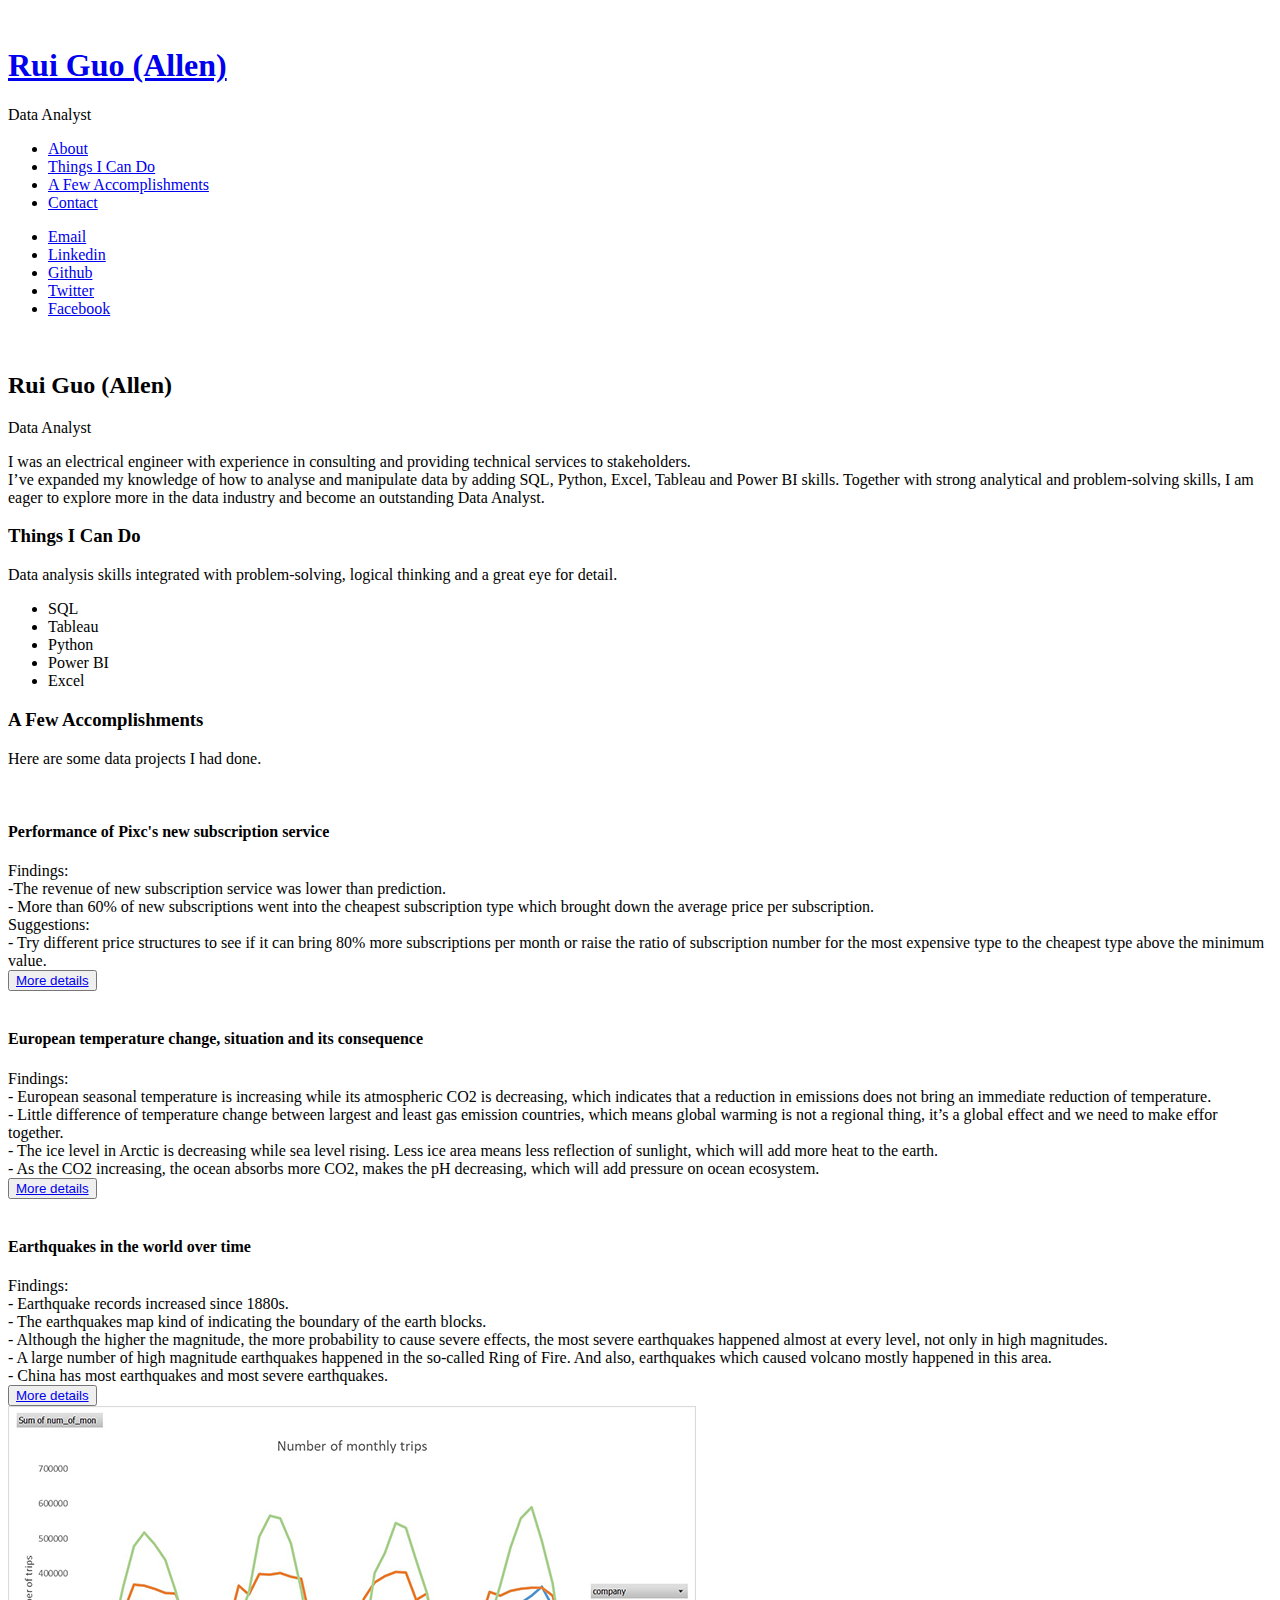
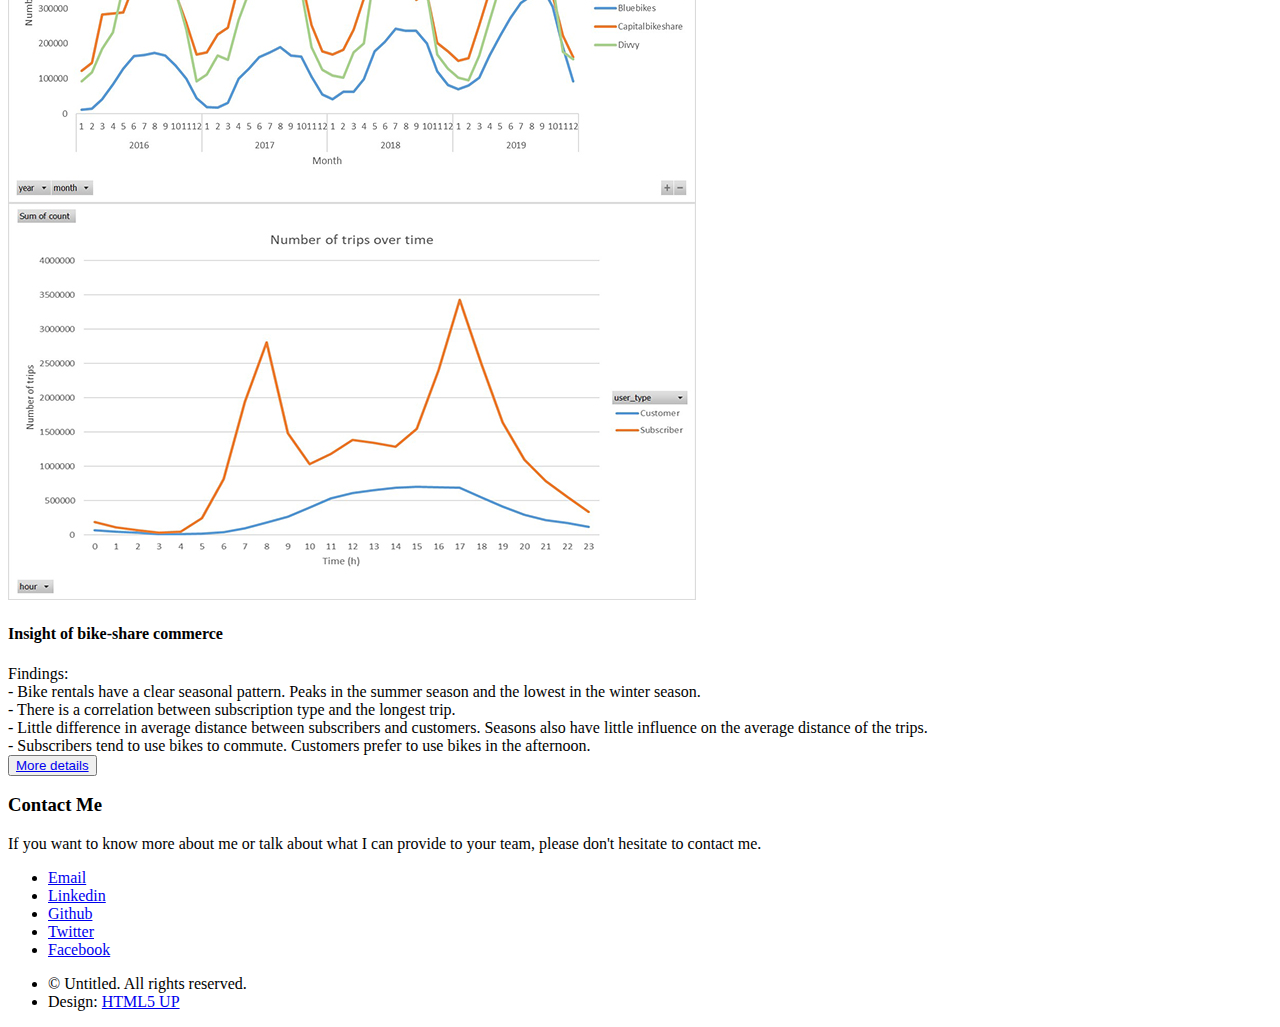
==== index.html @ b6c8cb7c "Add files via upload" ====
<!DOCTYPE HTML>
<!--
	Read Only by HTML5 UP
	html5up.net | @ajlkn
	Free for personal and commercial use under the CCA 3.0 license (html5up.net/license)
-->
<html>
	<head>
		<title>Rui Guo (Allen) - Data Analyst</title>
		<meta charset="utf-8" />
		<meta name="viewport" content="width=device-width, initial-scale=1, user-scalable=no" />
		<link rel="stylesheet" href="assets/css/main.css" />
	</head>
	<body class="is-preload">

		<!-- Header -->
			<section id="header">
				<header>
					<span class="image avatar"><img src="images/avatar.jpg" alt="" /></span>
					<h1 id="logo"><a href="#">Rui Guo (Allen)</a></h1>
					<p>Data Analyst</p>
				</header>
				<nav id="nav">
					<ul>
						<li><a href="#one" class="active">About</a></li>
						<li><a href="#two">Things I Can Do</a></li>
						<li><a href="#three">A Few Accomplishments</a></li>
						<li><a href="#four">Contact</a></li>
					</ul>
				</nav>
				<footer>
					<ul class="icons">
						<li><a href="mailto: rui.guo.au@gmail.com" target="_blank" class="icon solid fa-envelope"><span class="label">Email</span></a></li>
						<li><a href="https://www.linkedin.com/in/ruiguo2018" target="_blank" class="icon brands fa-linkedin"><span class="label">Linkedin</span></a></li>
						<li><a href="https://github.com/AllenRuiGuo" target="_blank" class="icon brands fa-github"><span class="label">Github</span></a></li>
						<li><a href="https://twitter.com/ruiguo2018" target="_blank" class="icon brands fa-twitter"><span class="label">Twitter</span></a></li>
						<li><a href="https://www.facebook.com/ruiguo2018/" target="_blank" class="icon brands fa-facebook-f"><span class="label">Facebook</span></a></li>					
					</ul>
				</footer>
			</section>

		<!-- Wrapper -->
			<div id="wrapper">

				<!-- Main -->
					<div id="main">

						<!-- One -->
							<section id="one">
								<div class="image main" data-position="center">
									<img src="images/banner.jpg" alt="" />
								</div>
								<div class="container">
									<header class="major">
										<h2>Rui Guo (Allen)</h2>
										<p>Data Analyst</p>
									</header>
									<p>I was an electrical engineer with experience in consulting and providing technical services to stakeholders. </br>
									   I’ve expanded my knowledge of how to analyse and manipulate data by adding SQL, Python, Excel, Tableau and Power BI skills. Together with strong analytical and problem-solving skills, I am eager to explore more in the data industry and become an outstanding Data Analyst.</p>
								</div>
							</section>

						<!-- Two -->
							<section id="two">
								<div class="container">
									<h3>Things I Can Do</h3>
									<p>Data analysis skills integrated with problem-solving, logical thinking and a great eye for detail.</p>
									<ul class="feature-icons">
										<li class="icon solid fa-database">SQL</li>
										<li class="icon solid fa-chart-line">Tableau</li>
										<li class="icon solid fa-code">Python</li>
										<li class="icon solid fa-chart-bar">Power BI</li>
										<li class="icon solid fa-table">Excel</li>
										<!-- <li class="icon solid fa-cloud">Azure</li> -->
									</ul>
								</div>
							</section>

						<!-- Three -->
							<section id="three">
								<div class="container">
									<h3>A Few Accomplishments</h3>
									<p>Here are some data projects I had done.</p>
									<div class="features">
										<article>
											<a href="https://public.tableau.com/profile/ruiguo#!/vizhome/Performanceofsubscriptionservices/Performanceofnewsubscriptionservice" target="_blank" class="image"><img src="images/pic01.jpg" alt="" /></a>
											<div class="inner">
												<h4>Performance of Pixc's new subscription service</h4>
													<li>Findings:</li>
													<p style="margin: 0;">-The revenue of new subscription service was lower than prediction. </br>
												   	   - More than 60% of new subscriptions went into the cheapest subscription type which brought down the average price per subscription.</p>
													<li>Suggestions:</li>
													<p style="margin: 0;">- Try different price structures to see if it can bring 80% more subscriptions per month or raise the ratio of subscription number for the most expensive type to the cheapest type above the minimum value.</br>
													    <!--<li><a href="https://public.tableau.com/profile/ruiguo#!/vizhome/Performanceofsubscriptionservices/Performanceofnewsubscriptionservice" target="_blank" class="inner">More details</a></li>-->
														<button><a href="https://public.tableau.com/profile/ruiguo#!/vizhome/Performanceofsubscriptionservices/Performanceofnewsubscriptionservice" target="_blank" class="more_details">More details</a></button>
													</p>
											</div>
										</article>
										<article>
											<a href="https://public.tableau.com/profile/ruiguo#!/vizhome/ClimateChange-correlationandconsequences/ClimateChange-correlationandconsequences" target="_blank" class="image"><img src="images/pic02.jpg" alt="" /></a>
											<div class="inner">
												<h4>European temperature change, situation and its consequence</h4>
												<li>Findings:</li>
												<p style="margin: 0;">- European seasonal temperature is increasing while its atmospheric CO2 is decreasing, which indicates that a reduction in emissions does not bring an immediate reduction of temperature. </br>
												   - Little difference of temperature change between largest and least gas emission countries, which means global warming is not a regional thing, it’s a global effect and we need to make effor together. </br>
												   - The ice level in Arctic is decreasing while sea level rising. Less ice area means less reflection of sunlight, which will add more heat to the earth.</br>
												   - As the CO2 increasing, the ocean absorbs more CO2, makes the pH decreasing, which will add pressure on ocean ecosystem.</br>
													 <!--<li><a href="https://public.tableau.com/profile/ruiguo#!/vizhome/ClimateChange-correlationandconsequences/ClimateChange-correlationandconsequences" target="_blank" class="inner">More details</a></li>-->
													 <button><a href="https://public.tableau.com/profile/ruiguo#!/vizhome/ClimateChange-correlationandconsequences/ClimateChange-correlationandconsequences" target="_blank" class="more_details">More details</a></button>
												</p>
											</div>
										</article>
										<article>
											<a href="https://public.tableau.com/profile/ruiguo#!/vizhome/Earthquakes_16170660486150/Earthquakes" target="_blank" class="image"><img src="images/pic03.jpg" alt="" /></a>
											<div class="inner">
												<h4>Earthquakes in the world over time</h4>
												<li>Findings:</li>
												<p style="margin: 0;"> - Earthquake records increased since 1880s.</br>
													- The earthquakes map kind of indicating the boundary of the earth blocks. </br>
													- Although the higher the magnitude, the more probability to cause severe effects, the most severe earthquakes happened almost at every level, not only in high magnitudes.</br>
													- A large number of high magnitude earthquakes happened in the so-called Ring of Fire. And also, earthquakes which caused volcano mostly happened in this area.</br>
													- China has most earthquakes and most severe earthquakes. </br>
													<!--<li><a href="https://public.tableau.com/profile/ruiguo#!/vizhome/Earthquakes_16170660486150/Earthquakes" target="_blank" class="inner">More details</a></li>-->
													<button><a href="https://public.tableau.com/profile/ruiguo#!/vizhome/Earthquakes_16170660486150/Earthquakes" target="_blank" class="more_details">More details</a></button>
												</p>
											</div>
										</article>
										<article>
											<a href="bikeshareproject.html" target="_blank" class="image"><img src="images/pic04.jpg" alt="" /></a>
											<div class="inner">
												<h4>Insight of bike-share commerce</h4>
												<li>Findings:</li>
												<p style="margin: 0;"> - Bike rentals have a clear seasonal pattern. Peaks in the summer season and the lowest in the winter season.</br>
													- There is a correlation between subscription type and the longest trip.</br>
													- Little difference in average distance between subscribers and customers. Seasons also have little influence on the average distance of the trips.</br>
													- Subscribers tend to use bikes to commute. Customers prefer to use bikes in the afternoon.</br>
													<!--<li><a href="bikeshareproject.html" target="_blank" class="inner">More details</a></li>>-->
													<button><a href="bikeshareproject.html" target="_blank" class="more_details">More details</a></button>
												</p>
											</div>
										</article>
									</div>
								</div>
							</section>

						<!-- Four -->
							<section id="four">
								<div class="container">
									<h3>Contact Me</h3>
									<p>If you want to know more about me or talk about what I can provide to your team, please don't hesitate to contact me.</p>
									<footer>
										<ul class="icons">
											<li><a href="mailto: rui.guo.au@gmail.com" target="_blank" class="icon solid fa-envelope"><span class="label">Email</span></a></li>
											<li><a href="https://www.linkedin.com/in/ruiguo2018" target="_blank" class="icon brands fa-linkedin"><span class="label">Linkedin</span></a></li>
											<li><a href="https://github.com/AllenRuiGuo" target="_blank" class="icon brands fa-github"><span class="label">Github</span></a></li>
											<li><a href="https://twitter.com/ruiguo2018" target="_blank" class="icon brands fa-twitter"><span class="label">Twitter</span></a></li>
											<li><a href="https://www.facebook.com/ruiguo2018/" target="_blank" class="icon brands fa-facebook-f"><span class="label">Facebook</span></a></li>					
										</ul>
									</footer>
									<!--
									<form method="post" action="#">
										<div class="row gtr-uniform">
											<div class="col-6 col-12-xsmall"><input type="text" name="name" id="name" placeholder="Name" /></div>
											<div class="col-6 col-12-xsmall"><input type="email" name="email" id="email" placeholder="Email" /></div>
											<div class="col-12"><input type="text" name="subject" id="subject" placeholder="Subject" /></div>
											<div class="col-12"><textarea name="message" id="message" placeholder="Message" rows="6"></textarea></div>
											<div class="col-12">
												<ul class="actions">
													<li><input type="submit" class="primary" value="Send Message" /></li>
													<li><input type="reset" value="Reset Form" /></li>
												</ul>
											</div>
										</div>
									</form>
									-->
								</div>
							</section>

						<!-- Five -->
						<!--
							<section id="five">
								<div class="container">
									<h3>Elements</h3>

									<section>
										<h4>Text</h4>
										<p>This is <b>bold</b> and this is <strong>strong</strong>. This is <i>italic</i> and this is <em>emphasized</em>.
										This is <sup>superscript</sup> text and this is <sub>subscript</sub> text.
										This is <u>underlined</u> and this is code: <code>for (;;) { ... }</code>. Finally, <a href="#">this is a link</a>.</p>
										<hr />
										<header>
											<h4>Heading with a Subtitle</h4>
											<p>Lorem ipsum dolor sit amet nullam id egestas urna aliquam</p>
										</header>
										<p>Nunc lacinia ante nunc ac lobortis. Interdum adipiscing gravida odio porttitor sem non mi integer non faucibus ornare mi ut ante amet placerat aliquet. Volutpat eu sed ante lacinia sapien lorem accumsan varius montes viverra nibh in adipiscing blandit tempus accumsan.</p>
										<header>
											<h5>Heading with a Subtitle</h5>
											<p>Lorem ipsum dolor sit amet nullam id egestas urna aliquam</p>
										</header>
										<p>Nunc lacinia ante nunc ac lobortis. Interdum adipiscing gravida odio porttitor sem non mi integer non faucibus ornare mi ut ante amet placerat aliquet. Volutpat eu sed ante lacinia sapien lorem accumsan varius montes viverra nibh in adipiscing blandit tempus accumsan.</p>
										<hr />
										<h2>Heading Level 2</h2>
										<h3>Heading Level 3</h3>
										<h4>Heading Level 4</h4>
										<h5>Heading Level 5</h5>
										<h6>Heading Level 6</h6>
										<hr />
										<h5>Blockquote</h5>
										<blockquote>Fringilla nisl. Donec accumsan interdum nisi, quis tincidunt felis sagittis eget tempus euismod. Vestibulum ante ipsum primis in faucibus vestibulum. Blandit adipiscing eu felis iaculis volutpat ac adipiscing accumsan faucibus. Vestibulum ante ipsum primis in faucibus lorem ipsum dolor sit amet nullam adipiscing eu felis.</blockquote>
										<h5>Preformatted</h5>
										<pre><code>i = 0;

while (!deck.isInOrder()) {
    print 'Iteration ' + i;
    deck.shuffle();
    i++;
}

print 'It took ' + i + ' iterations to sort the deck.';</code></pre>
									</section>

									<section>
										<h4>Lists</h4>
										<div class="row">
											<div class="col-6 col-12-xsmall">
												<h5>Unordered</h5>
												<ul>
													<li>Dolor pulvinar etiam magna etiam.</li>
													<li>Sagittis adipiscing lorem eleifend.</li>
													<li>Felis enim feugiat dolore viverra.</li>
												</ul>
												<h5>Alternate</h5>
												<ul class="alt">
													<li>Dolor pulvinar etiam magna etiam.</li>
													<li>Sagittis adipiscing lorem eleifend.</li>
													<li>Felis enim feugiat dolore viverra.</li>
												</ul>
											</div>
											<div class="col-6 col-12-xsmall">
												<h5>Ordered</h5>
												<ol>
													<li>Dolor pulvinar etiam magna etiam.</li>
													<li>Etiam vel felis at lorem sed viverra.</li>
													<li>Felis enim feugiat dolore viverra.</li>
													<li>Dolor pulvinar etiam magna etiam.</li>
													<li>Etiam vel felis at lorem sed viverra.</li>
													<li>Felis enim feugiat dolore viverra.</li>
												</ol>
												<h5>Icons</h5>
												<ul class="icons">
													<li><a href="#" class="icon brands fa-twitter"><span class="label">Twitter</span></a></li>
													<li><a href="#" class="icon brands fa-facebook-f"><span class="label">Facebook</span></a></li>
													<li><a href="#" class="icon brands fa-instagram"><span class="label">Instagram</span></a></li>
													<li><a href="#" class="icon brands fa-github"><span class="label">Github</span></a></li>
													<li><a href="#" class="icon brands fa-dribbble"><span class="label">Dribbble</span></a></li>
													<li><a href="#" class="icon brands fa-tumblr"><span class="label">Tumblr</span></a></li>
												</ul>
											</div>
										</div>
										<h5>Actions</h5>
										<ul class="actions">
											<li><a href="#" class="button primary">Default</a></li>
											<li><a href="#" class="button">Default</a></li>
											<li><a href="#" class="button alt">Default</a></li>
										</ul>
										<ul class="actions small">
											<li><a href="#" class="button primary small">Small</a></li>
											<li><a href="#" class="button small">Small</a></li>
											<li><a href="#" class="button alt small">Small</a></li>
										</ul>
										<div class="row">
											<div class="col-3 col-6-medium col-12-xsmall">
												<ul class="actions stacked">
													<li><a href="#" class="button primary">Default</a></li>
													<li><a href="#" class="button">Default</a></li>
													<li><a href="#" class="button alt">Default</a></li>
												</ul>
											</div>
											<div class="col-3 col-6 col-12-xsmall">
												<ul class="actions stacked">
													<li><a href="#" class="button primary small">Small</a></li>
													<li><a href="#" class="button small">Small</a></li>
													<li><a href="#" class="button alt small">Small</a></li>
												</ul>
											</div>
											<div class="col-3 col-6-medium col-12-xsmall">
												<ul class="actions stacked">
													<li><a href="#" class="button primary fit">Default</a></li>
													<li><a href="#" class="button fit">Default</a></li>
													<li><a href="#" class="button alt fit">Default</a></li>
												</ul>
											</div>
											<div class="col-3 col-6-medium col-12-xsmall">
												<ul class="actions stacked">
													<li><a href="#" class="button primary small fit">Small</a></li>
													<li><a href="#" class="button small fit">Small</a></li>
													<li><a href="#" class="button alt small fit">Small</a></li>
												</ul>
											</div>
										</div>
									</section>

									<section>
										<h4>Table</h4>
										<h5>Default</h5>
										<div class="table-wrapper">
											<table>
												<thead>
													<tr>
														<th>Name</th>
														<th>Description</th>
														<th>Price</th>
													</tr>
												</thead>
												<tbody>
													<tr>
														<td>Item One</td>
														<td>Ante turpis integer aliquet porttitor.</td>
														<td>29.99</td>
													</tr>
													<tr>
														<td>Item Two</td>
														<td>Vis ac commodo adipiscing arcu aliquet.</td>
														<td>19.99</td>
													</tr>
													<tr>
														<td>Item Three</td>
														<td> Morbi faucibus arcu accumsan lorem.</td>
														<td>29.99</td>
													</tr>
													<tr>
														<td>Item Four</td>
														<td>Vitae integer tempus condimentum.</td>
														<td>19.99</td>
													</tr>
													<tr>
														<td>Item Five</td>
														<td>Ante turpis integer aliquet porttitor.</td>
														<td>29.99</td>
													</tr>
												</tbody>
												<tfoot>
													<tr>
														<td colspan="2"></td>
														<td>100.00</td>
													</tr>
												</tfoot>
											</table>
										</div>

										<h5>Alternate</h5>
										<div class="table-wrapper">
											<table class="alt">
												<thead>
													<tr>
														<th>Name</th>
														<th>Description</th>
														<th>Price</th>
													</tr>
												</thead>
												<tbody>
													<tr>
														<td>Item One</td>
														<td>Ante turpis integer aliquet porttitor.</td>
														<td>29.99</td>
													</tr>
													<tr>
														<td>Item Two</td>
														<td>Vis ac commodo adipiscing arcu aliquet.</td>
														<td>19.99</td>
													</tr>
													<tr>
														<td>Item Three</td>
														<td> Morbi faucibus arcu accumsan lorem.</td>
														<td>29.99</td>
													</tr>
													<tr>
														<td>Item Four</td>
														<td>Vitae integer tempus condimentum.</td>
														<td>19.99</td>
													</tr>
													<tr>
														<td>Item Five</td>
														<td>Ante turpis integer aliquet porttitor.</td>
														<td>29.99</td>
													</tr>
												</tbody>
												<tfoot>
													<tr>
														<td colspan="2"></td>
														<td>100.00</td>
													</tr>
												</tfoot>
											</table>
										</div>
									</section>

									<section>
										<h4>Buttons</h4>
										<ul class="actions">
											<li><a href="#" class="button primary">Primary</a></li>
											<li><a href="#" class="button">Default</a></li>
											<li><a href="#" class="button alt">Alternate</a></li>
										</ul>
										<ul class="actions">
											<li><a href="#" class="button primary large">Large</a></li>
											<li><a href="#" class="button">Default</a></li>
											<li><a href="#" class="button alt small">Small</a></li>
										</ul>
										<ul class="actions fit">
											<li><a href="#" class="button primary fit">Fit</a></li>
											<li><a href="#" class="button fit">Fit</a></li>
											<li><a href="#" class="button alt fit">Fit</a></li>
										</ul>
										<ul class="actions fit small">
											<li><a href="#" class="button primary fit small">Fit + Small</a></li>
											<li><a href="#" class="button fit small">Fit + Small</a></li>
											<li><a href="#" class="button alt fit small">Fit + Small</a></li>
										</ul>
										<ul class="actions">
											<li><a href="#" class="button primary icon solid fa-download">Icon</a></li>
											<li><a href="#" class="button icon solid fa-download">Icon</a></li>
											<li><a href="#" class="button alt icon solid fa-check">Icon</a></li>
										</ul>
										<ul class="actions">
											<li><span class="button primary disabled">Primary</span></li>
											<li><span class="button disabled">Default</span></li>
											<li><span class="button alt disabled">Alternate</span></li>
										</ul>
									</section>

									<section>
										<h4>Form</h4>
										<form method="post" action="#">
											<div class="row gtr-uniform">
												<div class="col-6 col-12-xsmall">
													<input type="text" name="demo-name" id="demo-name" value="" placeholder="Name" />
												</div>
												<div class="col-6 col-12-xsmall">
													<input type="email" name="demo-email" id="demo-email" value="" placeholder="Email" />
												</div>
												<div class="col-12">
													<select name="demo-category" id="demo-category">
														<option value="">- Category -</option>
														<option value="1">Manufacturing</option>
														<option value="1">Shipping</option>
														<option value="1">Administration</option>
														<option value="1">Human Resources</option>
													</select>
												</div>
												<div class="col-4 col-12-medium">
													<input type="radio" id="demo-priority-low" name="demo-priority" checked>
													<label for="demo-priority-low">Low Priority</label>
												</div>
												<div class="col-4 col-12-medium">
													<input type="radio" id="demo-priority-normal" name="demo-priority">
													<label for="demo-priority-normal">Normal Priority</label>
												</div>
												<div class="col-4 col-12-medium">
													<input type="radio" id="demo-priority-high" name="demo-priority">
													<label for="demo-priority-high">High Priority</label>
												</div>
												<div class="col-6 col-12-medium">
													<input type="checkbox" id="demo-copy" name="demo-copy">
													<label for="demo-copy">Email me a copy of this message</label>
												</div>
												<div class="col-6 col-12-medium">
													<input type="checkbox" id="demo-human" name="demo-human" checked>
													<label for="demo-human">I am a human and not a robot</label>
												</div>
												<div class="col-12">
													<textarea name="demo-message" id="demo-message" placeholder="Enter your message" rows="6"></textarea>
												</div>
												<div class="col-12">
													<ul class="actions">
														<li><input type="submit" value="Send Message" /></li>
														<li><input type="reset" value="Reset" class="alt" /></li>
													</ul>
												</div>
											</div>
										</form>
									</section>

									<section>
										<h4>Image</h4>
										<h5>Fit</h5>
										<span class="image fit"><img src="images/banner.jpg" alt="" /></span>
										<div class="box alt">
											<div class="row gtr-50 gtr-uniform">
												<div class="col-4"><span class="image fit"><img src="images/pic01.jpg" alt="" /></span></div>
												<div class="col-4"><span class="image fit"><img src="images/pic02.jpg" alt="" /></span></div>
												<div class="col-4"><span class="image fit"><img src="images/pic03.jpg" alt="" /></span></div>
												<div class="col-4"><span class="image fit"><img src="images/pic02.jpg" alt="" /></span></div>
												<div class="col-4"><span class="image fit"><img src="images/pic03.jpg" alt="" /></span></div>
												<div class="col-4"><span class="image fit"><img src="images/pic01.jpg" alt="" /></span></div>
												<div class="col-4"><span class="image fit"><img src="images/pic03.jpg" alt="" /></span></div>
												<div class="col-4"><span class="image fit"><img src="images/pic01.jpg" alt="" /></span></div>
												<div class="col-4"><span class="image fit"><img src="images/pic02.jpg" alt="" /></span></div>
											</div>
										</div>
										<h5>Left &amp; Right</h5>
										<p><span class="image left"><img src="images/avatar.jpg" alt="" /></span>Fringilla nisl. Donec accumsan interdum nisi, quis tincidunt felis sagittis eget. tempus euismod. Vestibulum ante ipsum primis in faucibus vestibulum. Blandit adipiscing eu felis iaculis volutpat ac adipiscing accumsan eu faucibus. Integer ac pellentesque praesent tincidunt felis sagittis eget. tempus euismod. Vestibulum ante ipsum primis in faucibus vestibulum. Blandit adipiscing eu felis iaculis volutpat ac adipiscing accumsan eu faucibus. Integer ac pellentesque praesent. Donec accumsan interdum nisi, quis tincidunt felis sagittis eget. tempus euismod. Vestibulum ante ipsum primis in faucibus vestibulum. Blandit adipiscing eu felis iaculis volutpat ac adipiscing accumsan eu faucibus. Integer ac pellentesque praesent tincidunt felis sagittis eget. tempus euismod. Vestibulum ante ipsum primis in faucibus vestibulum. Blandit adipiscing eu felis iaculis volutpat ac adipiscing accumsan eu faucibus. Integer ac pellentesque praesent.</p>
										<p><span class="image right"><img src="images/avatar.jpg" alt="" /></span>Fringilla nisl. Donec accumsan interdum nisi, quis tincidunt felis sagittis eget. tempus euismod. Vestibulum ante ipsum primis in faucibus vestibulum. Blandit adipiscing eu felis iaculis volutpat ac adipiscing accumsan eu faucibus. Integer ac pellentesque praesent tincidunt felis sagittis eget. tempus euismod. Vestibulum ante ipsum primis in faucibus vestibulum. Blandit adipiscing eu felis iaculis volutpat ac adipiscing accumsan eu faucibus. Integer ac pellentesque praesent. Donec accumsan interdum nisi, quis tincidunt felis sagittis eget. tempus euismod. Vestibulum ante ipsum primis in faucibus vestibulum. Blandit adipiscing eu felis iaculis volutpat ac adipiscing accumsan eu faucibus. Integer ac pellentesque praesent tincidunt felis sagittis eget. tempus euismod. Vestibulum ante ipsum primis in faucibus vestibulum. Blandit adipiscing eu felis iaculis volutpat ac adipiscing accumsan eu faucibus. Integer ac pellentesque praesent.</p>
									</section>

								</div>
							</section>
						-->

					</div>

				<!-- Footer -->
					<section id="footer">
						<div class="container">
							<ul class="copyright">
								<li>&copy; Untitled. All rights reserved.</li><li>Design: <a href="http://html5up.net">HTML5 UP</a></li>
							</ul>
						</div>
					</section>

			</div>

		<!-- Scripts -->
			<script src="assets/js/jquery.min.js"></script>
			<script src="assets/js/jquery.scrollex.min.js"></script>
			<script src="assets/js/jquery.scrolly.min.js"></script>
			<script src="assets/js/browser.min.js"></script>
			<script src="assets/js/breakpoints.min.js"></script>
			<script src="assets/js/util.js"></script>
			<script src="assets/js/main.js"></script>

	</body>
</html>
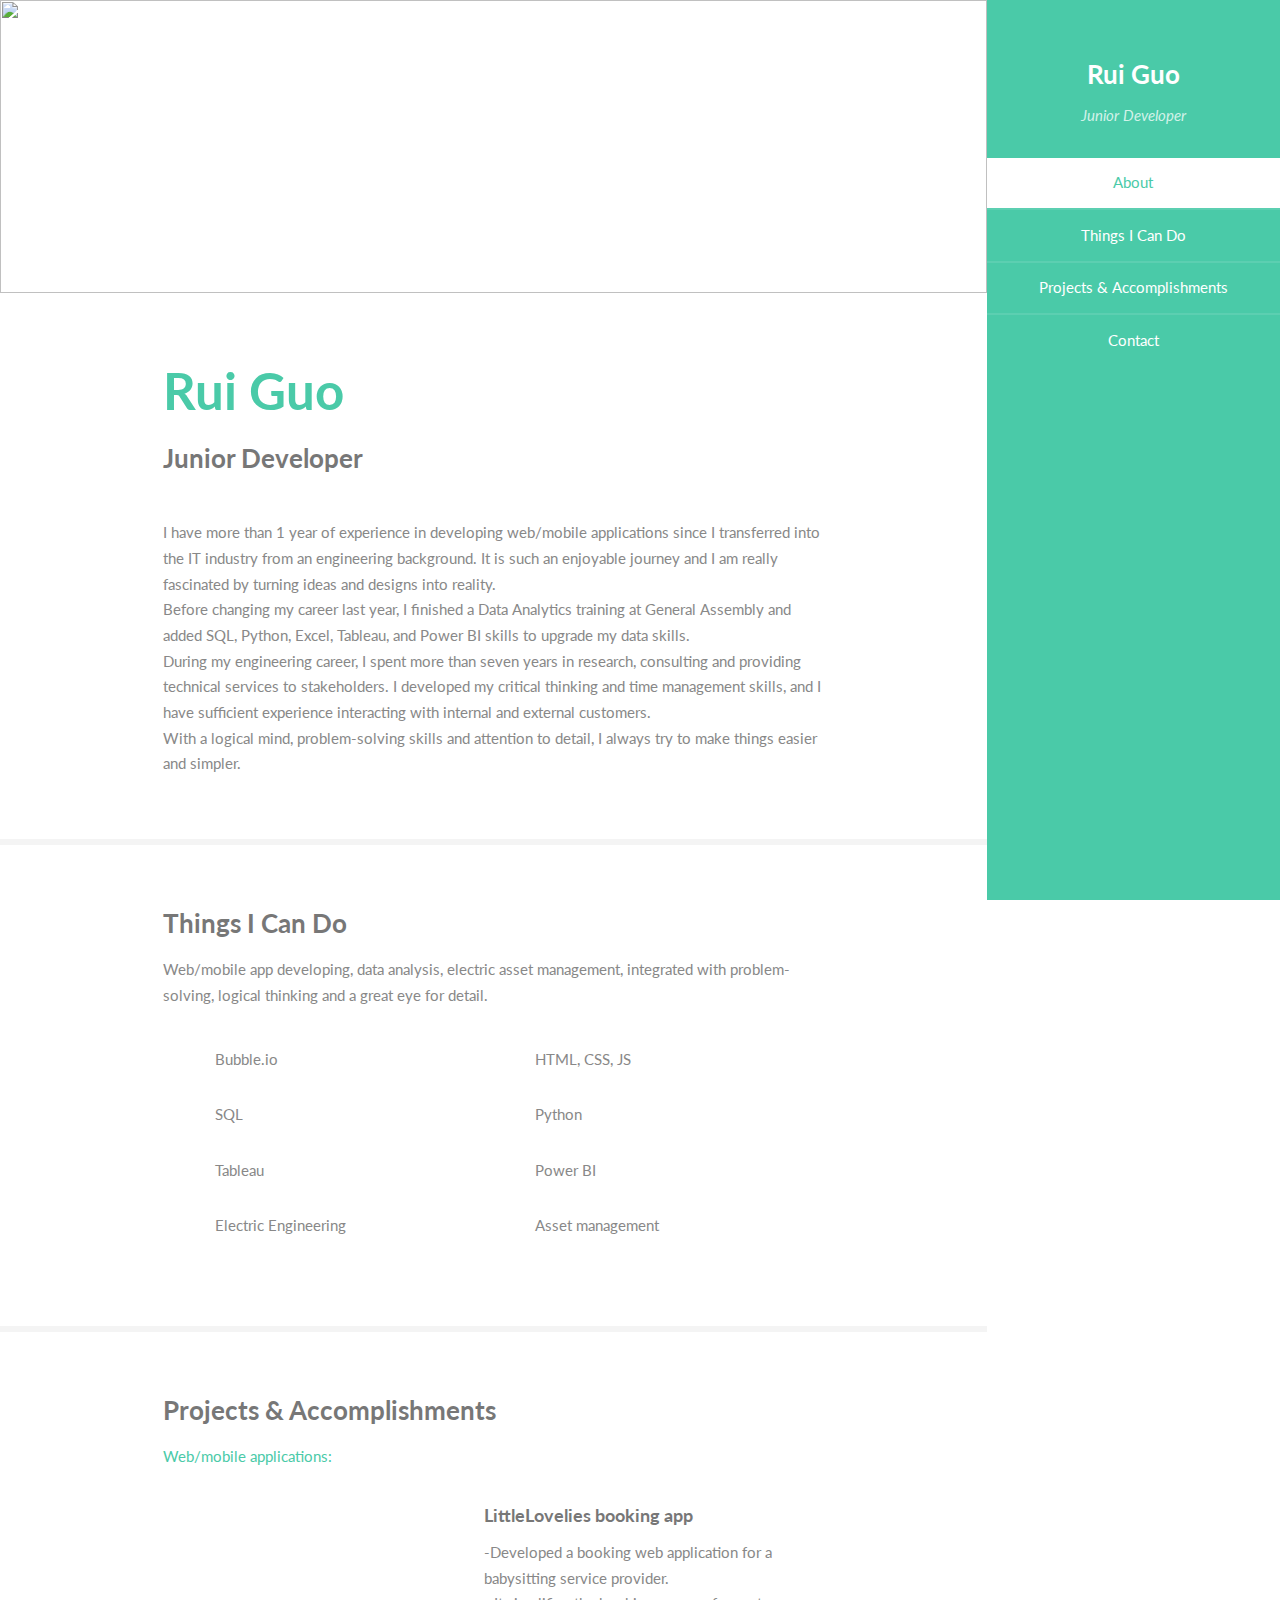
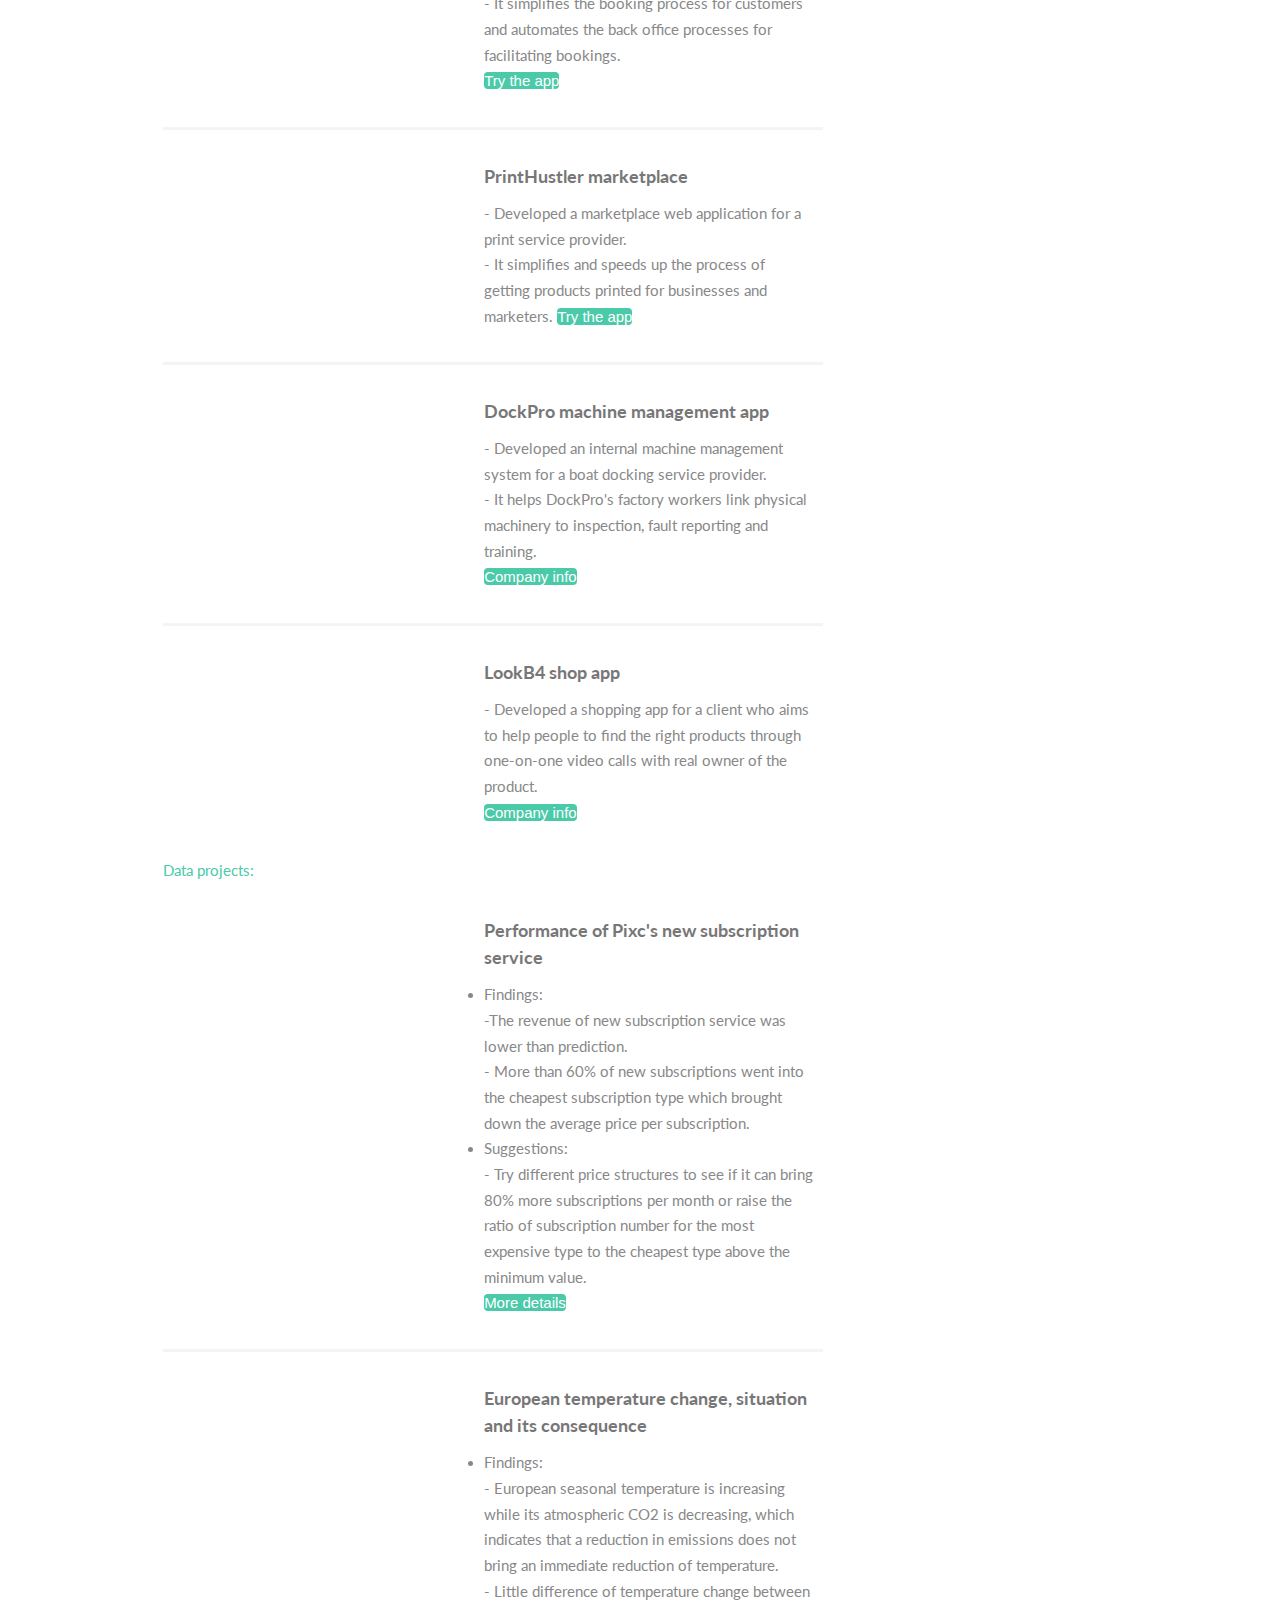
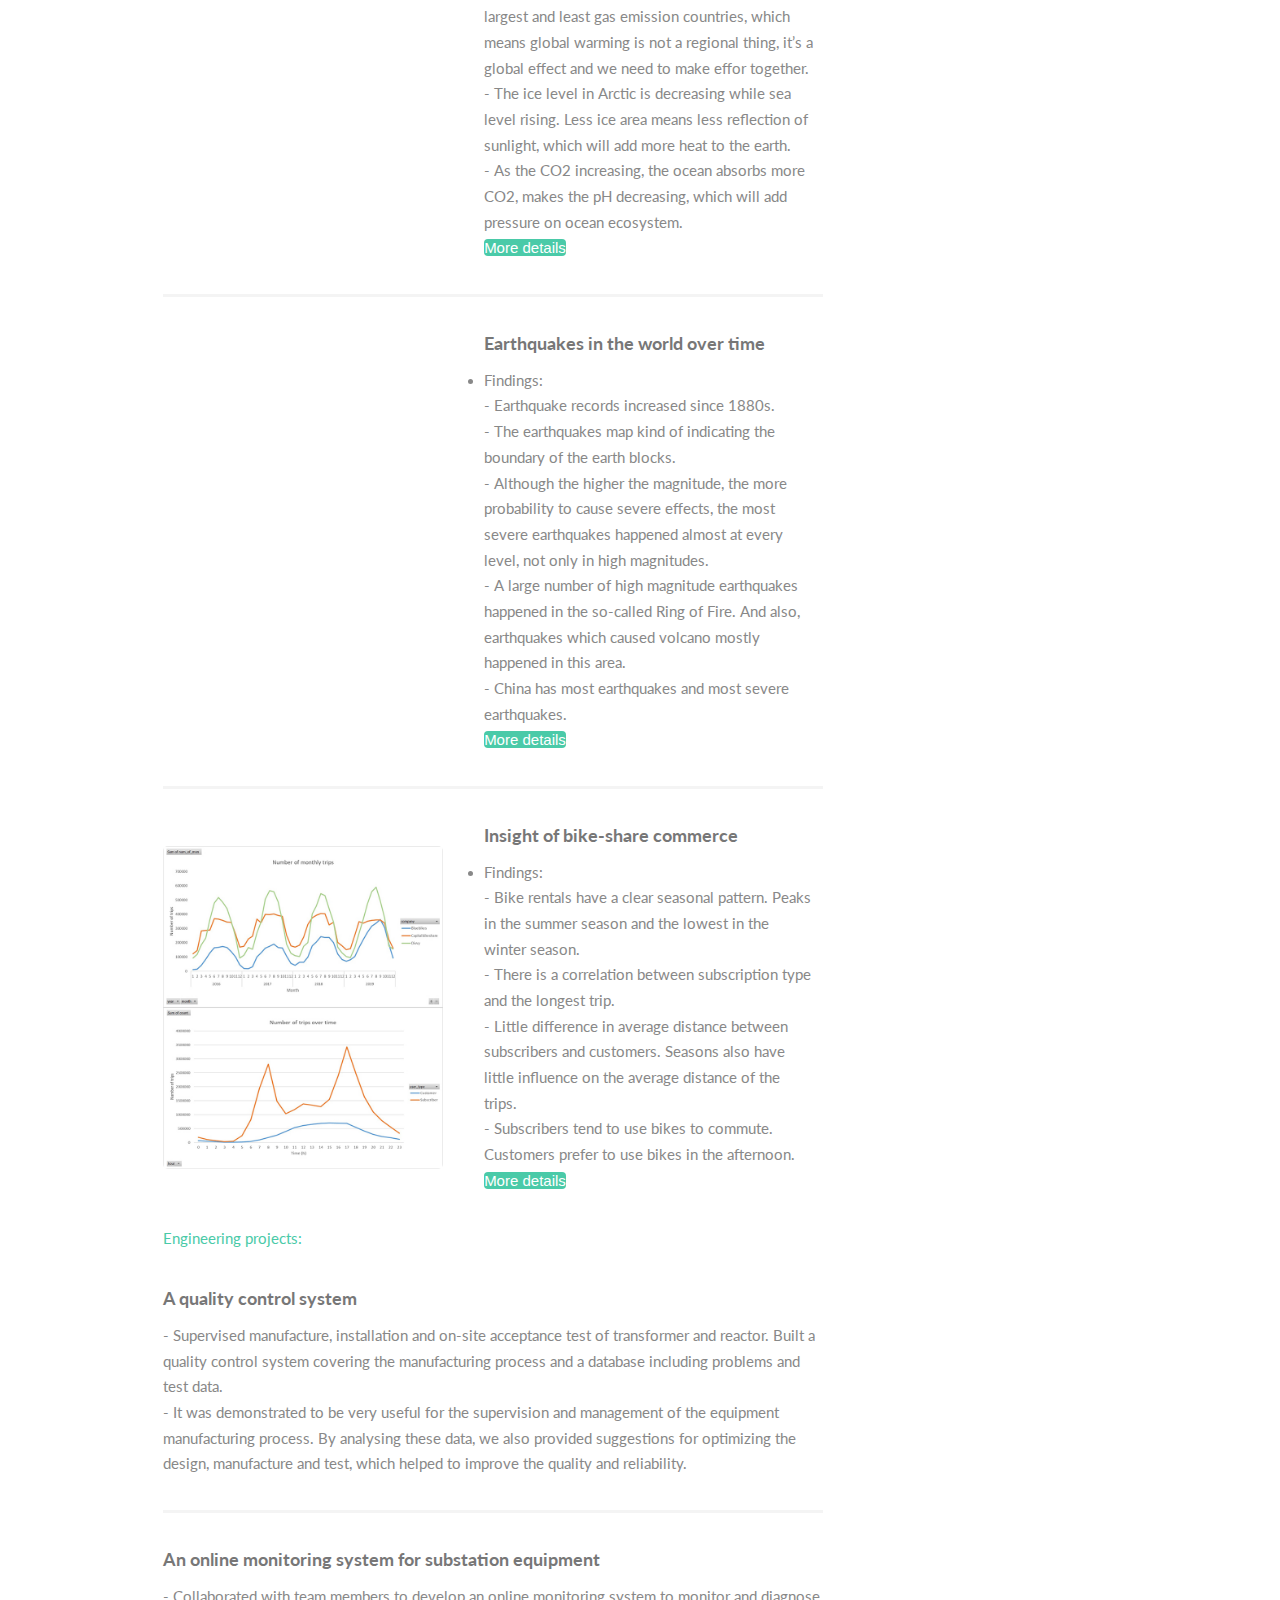
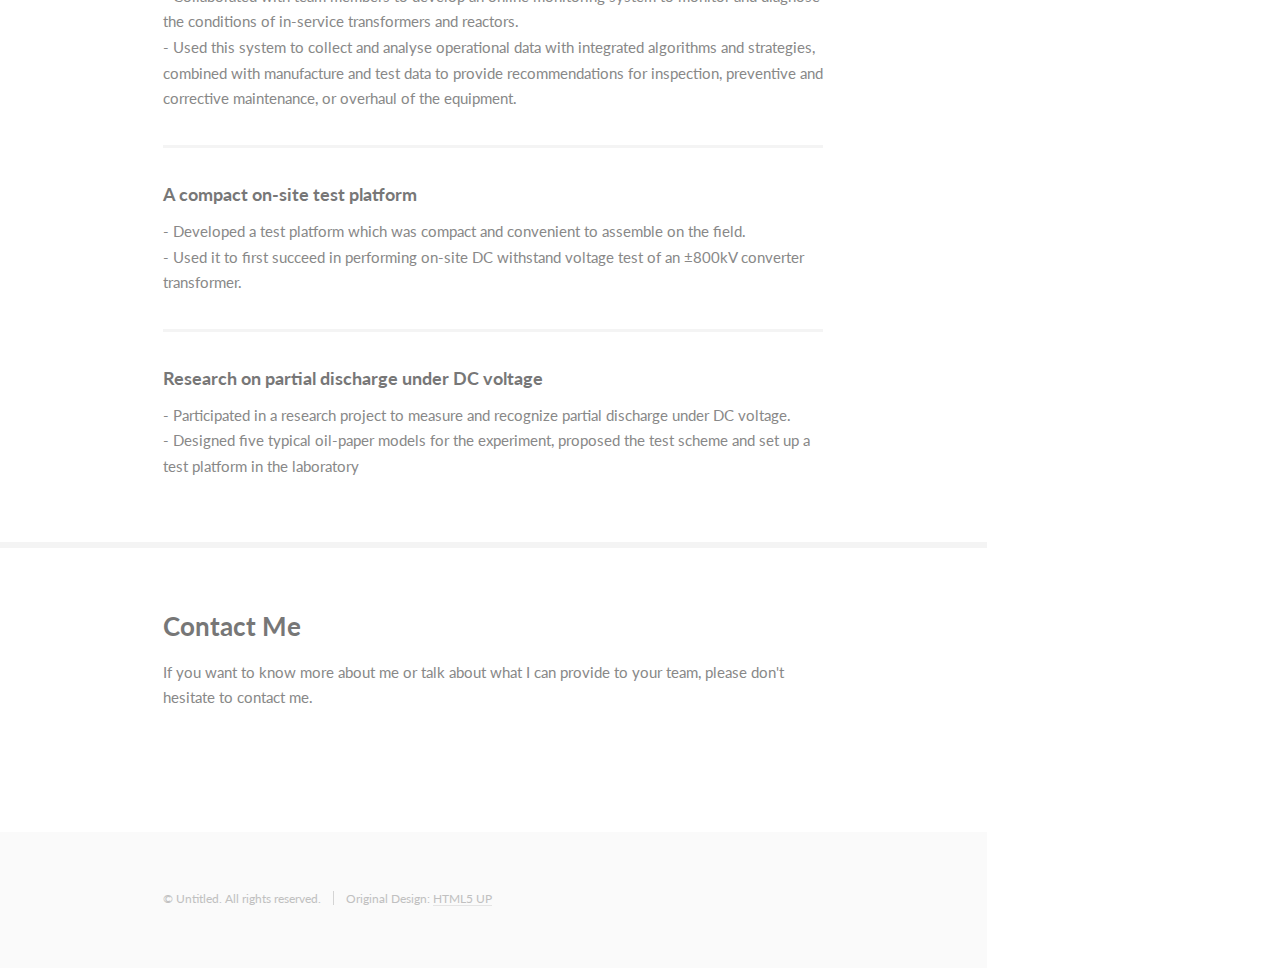
==== commit fced8478: "Update index.html" ====
--- a/index.html
+++ b/index.html
@@ -6,7 +6,7 @@
 -->
 <html>
 	<head>
-		<title>Rui Guo (Allen) - Data Analyst</title>
+		<title>Rui Guo - Junior Developer</title>
 		<meta charset="utf-8" />
 		<meta name="viewport" content="width=device-width, initial-scale=1, user-scalable=no" />
 		<link rel="stylesheet" href="assets/css/main.css" />
@@ -17,14 +17,14 @@
 			<section id="header">
 				<header>
 					<span class="image avatar"><img src="images/avatar.jpg" alt="" /></span>
-					<h1 id="logo"><a href="#">Rui Guo (Allen)</a></h1>
-					<p>Data Analyst</p>
+					<h1 id="logo"><a href="#">Rui Guo</a></h1>
+					<p>Junior Developer</p>
 				</header>
 				<nav id="nav">
 					<ul>
 						<li><a href="#one" class="active">About</a></li>
 						<li><a href="#two">Things I Can Do</a></li>
-						<li><a href="#three">A Few Accomplishments</a></li>
+						<li><a href="#three">Projects & Accomplishments</a></li>
 						<li><a href="#four">Contact</a></li>
 					</ul>
 				</nav>
@@ -52,11 +52,14 @@
 								</div>
 								<div class="container">
 									<header class="major">
-										<h2>Rui Guo (Allen)</h2>
-										<p>Data Analyst</p>
+										<h2>Rui Guo</h2>
+										<p>Junior Developer</p>
 									</header>
-									<p>I was an electrical engineer with experience in consulting and providing technical services to stakeholders. </br>
-									   I’ve expanded my knowledge of how to analyse and manipulate data by adding SQL, Python, Excel, Tableau and Power BI skills. Together with strong analytical and problem-solving skills, I am eager to explore more in the data industry and become an outstanding Data Analyst.</p>
+									<p>I have more than 1 year of experience in developing web/mobile applications since I transferred into the IT industry from an engineering background. 
+									   It is such an enjoyable journey and I am really fascinated by turning ideas and designs into reality. </br>
+									   Before changing my career last year, I finished a Data Analytics training at General Assembly and added SQL, Python, Excel, Tableau, and Power BI skills to upgrade my data skills. </br>
+									   During my engineering career, I spent more than seven years in research, consulting and providing technical services to stakeholders. I developed my critical thinking and time management skills, and I have sufficient experience interacting with internal and external customers.</br>
+									   With a logical mind, problem-solving skills and attention to detail, I always try to make things easier and simpler.</p>
 								</div>
 							</section>
 
@@ -64,14 +67,16 @@
 							<section id="two">
 								<div class="container">
 									<h3>Things I Can Do</h3>
-									<p>Data analysis skills integrated with problem-solving, logical thinking and a great eye for detail.</p>
+									<p>Web/mobile app developing, data analysis, electric asset management, integrated with problem-solving, logical thinking and a great eye for detail.</p>
 									<ul class="feature-icons">
+										<li class="icon solid fa-cubes">Bubble.io</li>
+										<li class="icon solid fa-file-code">HTML, CSS, JS</li>
 										<li class="icon solid fa-database">SQL</li>
+										<li class="icon solid fa-code">Python</li>
 										<li class="icon solid fa-chart-line">Tableau</li>
-										<li class="icon solid fa-code">Python</li>
 										<li class="icon solid fa-chart-bar">Power BI</li>
-										<li class="icon solid fa-table">Excel</li>
-										<!-- <li class="icon solid fa-cloud">Azure</li> -->
+										<li class="icon solid fa-bolt">Electric Engineering</li>
+										<li class="icon solid fa-calendar">Asset management</li>
 									</ul>
 								</div>
 							</section>
@@ -79,9 +84,51 @@
 						<!-- Three -->
 							<section id="three">
 								<div class="container">
-									<h3>A Few Accomplishments</h3>
-									<p>Here are some data projects I had done.</p>
-									<div class="features">
+									<h3>Projects & Accomplishments</h3>
+									<p class="jobtitle">Web/mobile applications:</p>
+									<div class="features">										
+										<article>
+											<a href="https://app.littlelovelies.com.au" target="_blank" class="image"><img src="images/LL_Logo.png" alt="" /></a>
+											<div class="inner">
+												<h4>LittleLovelies booking app</h4>													
+													<p style="margin: 0;">-Developed a booking web application for a babysitting service provider. </br>
+												   	   - It simplifies the booking process for customers and automates the back office processes for facilitating bookings.</p>																									
+														<button><a href="https://app.littlelovelies.com.au" target="_blank" class="more_details">Try the app</a></button>
+													</p>
+											</div>
+										</article>
+										<article>
+											<a href="https://www.printhustler.com.au" target="_blank" class="image"><img src="images/PH_Logo.png" alt="" /></a>
+											<div class="inner">
+												<h4>PrintHustler marketplace</h4>
+												<p style="margin: 0;">- Developed a marketplace web application for a print service provider. </br>
+												   - It simplifies and speeds up the process of getting products printed for businesses and marketers.													
+													 <button><a href="https://www.printhustler.com.au" target="_blank" class="more_details">Try the app</a></button>
+												</p>
+											</div>
+										</article>
+										<article>
+											<a href="https://dockpro.com.au/" target="_blank" class="image"><img src="images/DP_Logo.png" alt="" /></a>
+											<div class="inner">
+												<h4>DockPro machine management app</h4>											
+												<p style="margin: 0;"> - Developed an internal machine management system for a boat docking service provider.</br>
+													- It helps DockPro's factory workers link physical machinery to inspection, fault reporting and training.</br>
+													<button><a href="https://dockpro.com.au/" target="_blank" class="more_details">Company info</a></button>
+												</p>
+											</div>
+										</article>
+										<article>
+											<a href="https://lookb4.com/" target="_blank" class="image"><img src="images/LB_Logo.png" alt="" /></a>
+											<div class="inner">
+												<h4>LookB4 shop app</h4>												
+												<p style="margin: 0;"> - Developed a shopping app for a client who aims to help people to find the right products through one-on-one video calls with real owner of the product.</br>
+													<button><a href="https://lookb4.com/" target="_blank" class="more_details">Company info</a></button>
+												</p>
+											</div>
+										</article>
+									</div>
+									<p class="jobtitle">Data projects:</p>
+									<div class="features">										
 										<article>
 											<a href="https://public.tableau.com/profile/ruiguo#!/vizhome/Performanceofsubscriptionservices/Performanceofnewsubscriptionservice" target="_blank" class="image"><img src="images/pic01.jpg" alt="" /></a>
 											<div class="inner">
@@ -138,6 +185,29 @@
 													<button><a href="bikeshareproject.html" target="_blank" class="more_details">More details</a></button>
 												</p>
 											</div>
+										</article>
+									</div>
+									<p class="jobtitle">Engineering projects:</p>
+									<div class="features">										
+										<article>
+											<h4>A quality control system</h4>
+											<p style="margin: 0;">- Supervised manufacture, installation and on-site acceptance test of transformer and reactor. Built a quality control system covering the manufacturing process and a database including problems and test data. </br>
+												- It was demonstrated to be very useful for the supervision and management of the equipment manufacturing process. By analysing these data, we also provided suggestions for optimizing the design, manufacture and test, which helped to improve the quality and reliability.</p>
+										</article>
+										<article>
+											<h4>An online monitoring system for substation equipment </h4>
+											<p style="margin: 0;">- Collaborated with team members to develop an online monitoring system to monitor and diagnose the conditions of in-service transformers and reactors. </br>
+												- Used this system to collect and analyse operational data with integrated algorithms and strategies, combined with manufacture and test data to provide recommendations for inspection, preventive and corrective maintenance, or overhaul of the equipment.</p>											
+										</article>
+										<article>
+											<h4>A compact on-site test platform</h4>
+											<p style="margin: 0;">- Developed a test platform which was compact and convenient to assemble on the field. </br>
+												- Used it to first succeed in performing on-site DC withstand voltage test of an ±800kV converter transformer.</p>
+										</article>
+										<article>
+											<h4>Research on partial discharge under DC voltage</h4>
+											<p style="margin: 0;">- Participated in a research project to measure and recognize partial discharge under DC voltage. </br>
+												- Designed five typical oil-paper models for the experiment, proposed the test scheme and set up a test platform in the laboratory</p>
 										</article>
 									</div>
 								</div>
@@ -156,364 +226,16 @@
 											<li><a href="https://twitter.com/ruiguo2018" target="_blank" class="icon brands fa-twitter"><span class="label">Twitter</span></a></li>
 											<li><a href="https://www.facebook.com/ruiguo2018/" target="_blank" class="icon brands fa-facebook-f"><span class="label">Facebook</span></a></li>					
 										</ul>
-									</footer>
-									<!--
-									<form method="post" action="#">
-										<div class="row gtr-uniform">
-											<div class="col-6 col-12-xsmall"><input type="text" name="name" id="name" placeholder="Name" /></div>
-											<div class="col-6 col-12-xsmall"><input type="email" name="email" id="email" placeholder="Email" /></div>
-											<div class="col-12"><input type="text" name="subject" id="subject" placeholder="Subject" /></div>
-											<div class="col-12"><textarea name="message" id="message" placeholder="Message" rows="6"></textarea></div>
-											<div class="col-12">
-												<ul class="actions">
-													<li><input type="submit" class="primary" value="Send Message" /></li>
-													<li><input type="reset" value="Reset Form" /></li>
-												</ul>
-											</div>
-										</div>
-									</form>
-									-->
-								</div>
-							</section>
-
-						<!-- Five -->
-						<!--
-							<section id="five">
-								<div class="container">
-									<h3>Elements</h3>
-
-									<section>
-										<h4>Text</h4>
-										<p>This is <b>bold</b> and this is <strong>strong</strong>. This is <i>italic</i> and this is <em>emphasized</em>.
-										This is <sup>superscript</sup> text and this is <sub>subscript</sub> text.
-										This is <u>underlined</u> and this is code: <code>for (;;) { ... }</code>. Finally, <a href="#">this is a link</a>.</p>
-										<hr />
-										<header>
-											<h4>Heading with a Subtitle</h4>
-											<p>Lorem ipsum dolor sit amet nullam id egestas urna aliquam</p>
-										</header>
-										<p>Nunc lacinia ante nunc ac lobortis. Interdum adipiscing gravida odio porttitor sem non mi integer non faucibus ornare mi ut ante amet placerat aliquet. Volutpat eu sed ante lacinia sapien lorem accumsan varius montes viverra nibh in adipiscing blandit tempus accumsan.</p>
-										<header>
-											<h5>Heading with a Subtitle</h5>
-											<p>Lorem ipsum dolor sit amet nullam id egestas urna aliquam</p>
-										</header>
-										<p>Nunc lacinia ante nunc ac lobortis. Interdum adipiscing gravida odio porttitor sem non mi integer non faucibus ornare mi ut ante amet placerat aliquet. Volutpat eu sed ante lacinia sapien lorem accumsan varius montes viverra nibh in adipiscing blandit tempus accumsan.</p>
-										<hr />
-										<h2>Heading Level 2</h2>
-										<h3>Heading Level 3</h3>
-										<h4>Heading Level 4</h4>
-										<h5>Heading Level 5</h5>
-										<h6>Heading Level 6</h6>
-										<hr />
-										<h5>Blockquote</h5>
-										<blockquote>Fringilla nisl. Donec accumsan interdum nisi, quis tincidunt felis sagittis eget tempus euismod. Vestibulum ante ipsum primis in faucibus vestibulum. Blandit adipiscing eu felis iaculis volutpat ac adipiscing accumsan faucibus. Vestibulum ante ipsum primis in faucibus lorem ipsum dolor sit amet nullam adipiscing eu felis.</blockquote>
-										<h5>Preformatted</h5>
-										<pre><code>i = 0;
-
-while (!deck.isInOrder()) {
-    print 'Iteration ' + i;
-    deck.shuffle();
-    i++;
-}
-
-print 'It took ' + i + ' iterations to sort the deck.';</code></pre>
-									</section>
-
-									<section>
-										<h4>Lists</h4>
-										<div class="row">
-											<div class="col-6 col-12-xsmall">
-												<h5>Unordered</h5>
-												<ul>
-													<li>Dolor pulvinar etiam magna etiam.</li>
-													<li>Sagittis adipiscing lorem eleifend.</li>
-													<li>Felis enim feugiat dolore viverra.</li>
-												</ul>
-												<h5>Alternate</h5>
-												<ul class="alt">
-													<li>Dolor pulvinar etiam magna etiam.</li>
-													<li>Sagittis adipiscing lorem eleifend.</li>
-													<li>Felis enim feugiat dolore viverra.</li>
-												</ul>
-											</div>
-											<div class="col-6 col-12-xsmall">
-												<h5>Ordered</h5>
-												<ol>
-													<li>Dolor pulvinar etiam magna etiam.</li>
-													<li>Etiam vel felis at lorem sed viverra.</li>
-													<li>Felis enim feugiat dolore viverra.</li>
-													<li>Dolor pulvinar etiam magna etiam.</li>
-													<li>Etiam vel felis at lorem sed viverra.</li>
-													<li>Felis enim feugiat dolore viverra.</li>
-												</ol>
-												<h5>Icons</h5>
-												<ul class="icons">
-													<li><a href="#" class="icon brands fa-twitter"><span class="label">Twitter</span></a></li>
-													<li><a href="#" class="icon brands fa-facebook-f"><span class="label">Facebook</span></a></li>
-													<li><a href="#" class="icon brands fa-instagram"><span class="label">Instagram</span></a></li>
-													<li><a href="#" class="icon brands fa-github"><span class="label">Github</span></a></li>
-													<li><a href="#" class="icon brands fa-dribbble"><span class="label">Dribbble</span></a></li>
-													<li><a href="#" class="icon brands fa-tumblr"><span class="label">Tumblr</span></a></li>
-												</ul>
-											</div>
-										</div>
-										<h5>Actions</h5>
-										<ul class="actions">
-											<li><a href="#" class="button primary">Default</a></li>
-											<li><a href="#" class="button">Default</a></li>
-											<li><a href="#" class="button alt">Default</a></li>
-										</ul>
-										<ul class="actions small">
-											<li><a href="#" class="button primary small">Small</a></li>
-											<li><a href="#" class="button small">Small</a></li>
-											<li><a href="#" class="button alt small">Small</a></li>
-										</ul>
-										<div class="row">
-											<div class="col-3 col-6-medium col-12-xsmall">
-												<ul class="actions stacked">
-													<li><a href="#" class="button primary">Default</a></li>
-													<li><a href="#" class="button">Default</a></li>
-													<li><a href="#" class="button alt">Default</a></li>
-												</ul>
-											</div>
-											<div class="col-3 col-6 col-12-xsmall">
-												<ul class="actions stacked">
-													<li><a href="#" class="button primary small">Small</a></li>
-													<li><a href="#" class="button small">Small</a></li>
-													<li><a href="#" class="button alt small">Small</a></li>
-												</ul>
-											</div>
-											<div class="col-3 col-6-medium col-12-xsmall">
-												<ul class="actions stacked">
-													<li><a href="#" class="button primary fit">Default</a></li>
-													<li><a href="#" class="button fit">Default</a></li>
-													<li><a href="#" class="button alt fit">Default</a></li>
-												</ul>
-											</div>
-											<div class="col-3 col-6-medium col-12-xsmall">
-												<ul class="actions stacked">
-													<li><a href="#" class="button primary small fit">Small</a></li>
-													<li><a href="#" class="button small fit">Small</a></li>
-													<li><a href="#" class="button alt small fit">Small</a></li>
-												</ul>
-											</div>
-										</div>
-									</section>
-
-									<section>
-										<h4>Table</h4>
-										<h5>Default</h5>
-										<div class="table-wrapper">
-											<table>
-												<thead>
-													<tr>
-														<th>Name</th>
-														<th>Description</th>
-														<th>Price</th>
-													</tr>
-												</thead>
-												<tbody>
-													<tr>
-														<td>Item One</td>
-														<td>Ante turpis integer aliquet porttitor.</td>
-														<td>29.99</td>
-													</tr>
-													<tr>
-														<td>Item Two</td>
-														<td>Vis ac commodo adipiscing arcu aliquet.</td>
-														<td>19.99</td>
-													</tr>
-													<tr>
-														<td>Item Three</td>
-														<td> Morbi faucibus arcu accumsan lorem.</td>
-														<td>29.99</td>
-													</tr>
-													<tr>
-														<td>Item Four</td>
-														<td>Vitae integer tempus condimentum.</td>
-														<td>19.99</td>
-													</tr>
-													<tr>
-														<td>Item Five</td>
-														<td>Ante turpis integer aliquet porttitor.</td>
-														<td>29.99</td>
-													</tr>
-												</tbody>
-												<tfoot>
-													<tr>
-														<td colspan="2"></td>
-														<td>100.00</td>
-													</tr>
-												</tfoot>
-											</table>
-										</div>
-
-										<h5>Alternate</h5>
-										<div class="table-wrapper">
-											<table class="alt">
-												<thead>
-													<tr>
-														<th>Name</th>
-														<th>Description</th>
-														<th>Price</th>
-													</tr>
-												</thead>
-												<tbody>
-													<tr>
-														<td>Item One</td>
-														<td>Ante turpis integer aliquet porttitor.</td>
-														<td>29.99</td>
-													</tr>
-													<tr>
-														<td>Item Two</td>
-														<td>Vis ac commodo adipiscing arcu aliquet.</td>
-														<td>19.99</td>
-													</tr>
-													<tr>
-														<td>Item Three</td>
-														<td> Morbi faucibus arcu accumsan lorem.</td>
-														<td>29.99</td>
-													</tr>
-													<tr>
-														<td>Item Four</td>
-														<td>Vitae integer tempus condimentum.</td>
-														<td>19.99</td>
-													</tr>
-													<tr>
-														<td>Item Five</td>
-														<td>Ante turpis integer aliquet porttitor.</td>
-														<td>29.99</td>
-													</tr>
-												</tbody>
-												<tfoot>
-													<tr>
-														<td colspan="2"></td>
-														<td>100.00</td>
-													</tr>
-												</tfoot>
-											</table>
-										</div>
-									</section>
-
-									<section>
-										<h4>Buttons</h4>
-										<ul class="actions">
-											<li><a href="#" class="button primary">Primary</a></li>
-											<li><a href="#" class="button">Default</a></li>
-											<li><a href="#" class="button alt">Alternate</a></li>
-										</ul>
-										<ul class="actions">
-											<li><a href="#" class="button primary large">Large</a></li>
-											<li><a href="#" class="button">Default</a></li>
-											<li><a href="#" class="button alt small">Small</a></li>
-										</ul>
-										<ul class="actions fit">
-											<li><a href="#" class="button primary fit">Fit</a></li>
-											<li><a href="#" class="button fit">Fit</a></li>
-											<li><a href="#" class="button alt fit">Fit</a></li>
-										</ul>
-										<ul class="actions fit small">
-											<li><a href="#" class="button primary fit small">Fit + Small</a></li>
-											<li><a href="#" class="button fit small">Fit + Small</a></li>
-											<li><a href="#" class="button alt fit small">Fit + Small</a></li>
-										</ul>
-										<ul class="actions">
-											<li><a href="#" class="button primary icon solid fa-download">Icon</a></li>
-											<li><a href="#" class="button icon solid fa-download">Icon</a></li>
-											<li><a href="#" class="button alt icon solid fa-check">Icon</a></li>
-										</ul>
-										<ul class="actions">
-											<li><span class="button primary disabled">Primary</span></li>
-											<li><span class="button disabled">Default</span></li>
-											<li><span class="button alt disabled">Alternate</span></li>
-										</ul>
-									</section>
-
-									<section>
-										<h4>Form</h4>
-										<form method="post" action="#">
-											<div class="row gtr-uniform">
-												<div class="col-6 col-12-xsmall">
-													<input type="text" name="demo-name" id="demo-name" value="" placeholder="Name" />
-												</div>
-												<div class="col-6 col-12-xsmall">
-													<input type="email" name="demo-email" id="demo-email" value="" placeholder="Email" />
-												</div>
-												<div class="col-12">
-													<select name="demo-category" id="demo-category">
-														<option value="">- Category -</option>
-														<option value="1">Manufacturing</option>
-														<option value="1">Shipping</option>
-														<option value="1">Administration</option>
-														<option value="1">Human Resources</option>
-													</select>
-												</div>
-												<div class="col-4 col-12-medium">
-													<input type="radio" id="demo-priority-low" name="demo-priority" checked>
-													<label for="demo-priority-low">Low Priority</label>
-												</div>
-												<div class="col-4 col-12-medium">
-													<input type="radio" id="demo-priority-normal" name="demo-priority">
-													<label for="demo-priority-normal">Normal Priority</label>
-												</div>
-												<div class="col-4 col-12-medium">
-													<input type="radio" id="demo-priority-high" name="demo-priority">
-													<label for="demo-priority-high">High Priority</label>
-												</div>
-												<div class="col-6 col-12-medium">
-													<input type="checkbox" id="demo-copy" name="demo-copy">
-													<label for="demo-copy">Email me a copy of this message</label>
-												</div>
-												<div class="col-6 col-12-medium">
-													<input type="checkbox" id="demo-human" name="demo-human" checked>
-													<label for="demo-human">I am a human and not a robot</label>
-												</div>
-												<div class="col-12">
-													<textarea name="demo-message" id="demo-message" placeholder="Enter your message" rows="6"></textarea>
-												</div>
-												<div class="col-12">
-													<ul class="actions">
-														<li><input type="submit" value="Send Message" /></li>
-														<li><input type="reset" value="Reset" class="alt" /></li>
-													</ul>
-												</div>
-											</div>
-										</form>
-									</section>
-
-									<section>
-										<h4>Image</h4>
-										<h5>Fit</h5>
-										<span class="image fit"><img src="images/banner.jpg" alt="" /></span>
-										<div class="box alt">
-											<div class="row gtr-50 gtr-uniform">
-												<div class="col-4"><span class="image fit"><img src="images/pic01.jpg" alt="" /></span></div>
-												<div class="col-4"><span class="image fit"><img src="images/pic02.jpg" alt="" /></span></div>
-												<div class="col-4"><span class="image fit"><img src="images/pic03.jpg" alt="" /></span></div>
-												<div class="col-4"><span class="image fit"><img src="images/pic02.jpg" alt="" /></span></div>
-												<div class="col-4"><span class="image fit"><img src="images/pic03.jpg" alt="" /></span></div>
-												<div class="col-4"><span class="image fit"><img src="images/pic01.jpg" alt="" /></span></div>
-												<div class="col-4"><span class="image fit"><img src="images/pic03.jpg" alt="" /></span></div>
-												<div class="col-4"><span class="image fit"><img src="images/pic01.jpg" alt="" /></span></div>
-												<div class="col-4"><span class="image fit"><img src="images/pic02.jpg" alt="" /></span></div>
-											</div>
-										</div>
-										<h5>Left &amp; Right</h5>
-										<p><span class="image left"><img src="images/avatar.jpg" alt="" /></span>Fringilla nisl. Donec accumsan interdum nisi, quis tincidunt felis sagittis eget. tempus euismod. Vestibulum ante ipsum primis in faucibus vestibulum. Blandit adipiscing eu felis iaculis volutpat ac adipiscing accumsan eu faucibus. Integer ac pellentesque praesent tincidunt felis sagittis eget. tempus euismod. Vestibulum ante ipsum primis in faucibus vestibulum. Blandit adipiscing eu felis iaculis volutpat ac adipiscing accumsan eu faucibus. Integer ac pellentesque praesent. Donec accumsan interdum nisi, quis tincidunt felis sagittis eget. tempus euismod. Vestibulum ante ipsum primis in faucibus vestibulum. Blandit adipiscing eu felis iaculis volutpat ac adipiscing accumsan eu faucibus. Integer ac pellentesque praesent tincidunt felis sagittis eget. tempus euismod. Vestibulum ante ipsum primis in faucibus vestibulum. Blandit adipiscing eu felis iaculis volutpat ac adipiscing accumsan eu faucibus. Integer ac pellentesque praesent.</p>
-										<p><span class="image right"><img src="images/avatar.jpg" alt="" /></span>Fringilla nisl. Donec accumsan interdum nisi, quis tincidunt felis sagittis eget. tempus euismod. Vestibulum ante ipsum primis in faucibus vestibulum. Blandit adipiscing eu felis iaculis volutpat ac adipiscing accumsan eu faucibus. Integer ac pellentesque praesent tincidunt felis sagittis eget. tempus euismod. Vestibulum ante ipsum primis in faucibus vestibulum. Blandit adipiscing eu felis iaculis volutpat ac adipiscing accumsan eu faucibus. Integer ac pellentesque praesent. Donec accumsan interdum nisi, quis tincidunt felis sagittis eget. tempus euismod. Vestibulum ante ipsum primis in faucibus vestibulum. Blandit adipiscing eu felis iaculis volutpat ac adipiscing accumsan eu faucibus. Integer ac pellentesque praesent tincidunt felis sagittis eget. tempus euismod. Vestibulum ante ipsum primis in faucibus vestibulum. Blandit adipiscing eu felis iaculis volutpat ac adipiscing accumsan eu faucibus. Integer ac pellentesque praesent.</p>
-									</section>
-
-								</div>
-							</section>
-						-->
-
+									</footer>									
+								</div>
+							</section>					
 					</div>
 
 				<!-- Footer -->
 					<section id="footer">
 						<div class="container">
 							<ul class="copyright">
-								<li>&copy; Untitled. All rights reserved.</li><li>Design: <a href="http://html5up.net">HTML5 UP</a></li>
+								<li>&copy; Untitled. All rights reserved.</li><li>Original Design: <a href="http://html5up.net">HTML5 UP</a></li>
 							</ul>
 						</div>
 					</section>
--- a/assets/css/main.css
+++ b/assets/css/main.css
@@ -0,0 +1,3344 @@
+@import url("fontawesome-all.min.css");
+@import url("https://fonts.googleapis.com/css?family=Lato:400,400italic,700,700italic|Source+Code+Pro:400");
+
+/*
+	Read Only by HTML5 UP
+	html5up.net | @ajlkn
+	Free for personal and commercial use under the CCA 3.0 license (html5up.net/license)
+*/
+
+html, body, div, span, applet, object,
+iframe, h1, h2, h3, h4, h5, h6, p, blockquote,
+pre, a, abbr, acronym, address, big, cite,
+code, del, dfn, em, img, ins, kbd, q, s, samp,
+small, strike, strong, sub, sup, tt, var, b,
+u, i, center, dl, dt, dd, ol, ul, li, fieldset,
+form, label, legend, table, caption, tbody,
+tfoot, thead, tr, th, td, article, aside,
+canvas, details, embed, figure, figcaption,
+footer, header, hgroup, menu, nav, output, ruby,
+section, summary, time, mark, audio, video {
+	margin: 0;
+	padding: 0;
+	border: 0;
+	font-size: 100%;
+	font: inherit;
+	vertical-align: baseline;}
+
+article, aside, details, figcaption, figure,
+footer, header, hgroup, menu, nav, section {
+	display: block;}
+
+body {
+	line-height: 1;
+}
+
+ol, ul {
+	list-style: none;
+}
+
+blockquote, q {
+	quotes: none;
+}
+
+	blockquote:before, blockquote:after, q:before, q:after {
+		content: '';
+		content: none;
+	}
+
+table {
+	border-collapse: collapse;
+	border-spacing: 0;
+}
+
+body {
+	-webkit-text-size-adjust: none;
+}
+
+mark {
+	background-color: transparent;
+	color: inherit;
+}
+
+input::-moz-focus-inner {
+	border: 0;
+	padding: 0;
+}
+
+input, select, textarea {
+	-moz-appearance: none;
+	-webkit-appearance: none;
+	-ms-appearance: none;
+	appearance: none;
+}
+
+
+/* Basic */
+
+	html {
+		box-sizing: border-box;
+	}
+
+	*, *:before, *:after {
+		box-sizing: inherit;
+	}
+
+	body {
+		background: #fff;
+	}
+
+		body.is-preload *, body.is-preload *:before, body.is-preload *:after {
+			-moz-animation: none !important;
+			-webkit-animation: none !important;
+			-ms-animation: none !important;
+			animation: none !important;
+			-moz-transition: none !important;
+			-webkit-transition: none !important;
+			-ms-transition: none !important;
+			transition: none !important;
+		}
+
+	body, input, select, textarea {
+		color: #888;
+		font-family: "Lato", sans-serif;
+		font-size: 16pt;
+		font-weight: 400;
+		line-height: 1.75em;
+	}
+
+	a {
+		-moz-transition: color 0.2s ease-in-out, border-color 0.2s ease-in-out;
+		-webkit-transition: color 0.2s ease-in-out, border-color 0.2s ease-in-out;
+		-ms-transition: color 0.2s ease-in-out, border-color 0.2s ease-in-out;
+		transition: color 0.2s ease-in-out, border-color 0.2s ease-in-out;
+		border-bottom: solid 1px #e4e4e4;
+		color: inherit;
+		text-decoration: none;
+	}
+
+		a:hover {
+			border-bottom-color: transparent;
+			color: #4acaa8 !important;
+		}
+
+	strong, b {
+		color: #777;
+		font-weight: 700;
+	}
+
+	em, i {
+		font-style: italic;
+	}
+
+	p {
+		margin: 0 0 2.25em 0;
+	}
+
+	.jobtitle {
+		color: #4acaa8;
+	}
+
+	h1, h2, h3, h4, h5, h6 {
+		color: #777;
+		font-weight: 700;
+		line-height: 1em;
+		margin: 0 0 0.5625em 0;
+	}
+
+		h1 a, h2 a, h3 a, h4 a, h5 a, h6 a {
+			border: 0;
+			color: inherit;
+			text-decoration: none;
+		}
+
+	h2 {
+		font-size: 2em;
+		line-height: 1.5em;
+	}
+
+	h3 {
+		font-size: 1.75em;
+		line-height: 1.5em;
+	}
+
+	h4 {
+		font-size: 1.25em;
+		line-height: 1.5em;
+	}
+
+	h5 {
+		font-size: 0.9em;
+		line-height: 1.5em;
+	}
+
+	h6 {
+		font-size: 0.7em;
+		line-height: 1.5em;
+	}
+
+	sub {
+		font-size: 0.8em;
+		position: relative;
+		top: 0.5em;
+	}
+
+	sup {
+		font-size: 0.8em;
+		position: relative;
+		top: -0.5em;
+	}
+
+	hr {
+		border: 0;
+		border-bottom: solid 2px #f4f4f4;
+		margin: 2.25em 0;
+	}
+
+		hr.major {
+			margin: 3.375em 0;
+		}
+
+	blockquote {
+		border-left: solid 8px #e4e4e4;
+		font-style: italic;
+		margin: 0 0 2.25em 0;
+		padding: 0.5em 0 0.5em 2em;
+	}
+
+	code {
+		background: #555;
+		border-radius: 5px;
+		color: #fff;
+		font-family: "Source Code Pro", monospace;
+		font-size: 0.9em;
+		margin: 0 0.25em;
+		padding: 0.25em 0.65em;
+	}
+
+	pre {
+		font-family: "Source Code Pro", monospace;
+		font-size: 0.9em;
+		margin: 0 0 2.25em 0;
+	}
+
+		pre code {
+			-webkit-overflow-scrolling: touch;
+			display: block;
+			line-height: 1.5em;
+			overflow-x: auto;
+			padding: 1em 1.5em;
+		}
+
+	.align-left {
+		text-align: left;
+	}
+
+	.align-center {
+		text-align: center;
+	}
+
+	.align-right {
+		text-align: right;
+	}
+
+	button {
+		border-color:#4acaa8;
+		border-radius: 4px;
+		background-color: #4acaa8;		
+		font-size: 15px;
+		cursor: pointer;
+		display: inline-block;
+		border-style: none;	
+		padding: 0;
+	  }
+		
+		button .more_details {
+			color: #fff;
+			border-bottom: none;
+		}
+
+		button:hover {
+			background-color: #fff;
+			color: #4acaa8 !important;
+			border-color: #4acaa8;
+			border-radius: 4px;
+		}
+
+/* Row */
+
+	.row {
+		display: flex;
+		flex-wrap: wrap;
+		box-sizing: border-box;
+		align-items: stretch;
+	}
+
+		.row > * {
+			box-sizing: border-box;
+		}
+
+		.row.gtr-uniform > * > :last-child {
+			margin-bottom: 0;
+		}
+
+		.row.aln-left {
+			justify-content: flex-start;
+		}
+
+		.row.aln-center {
+			justify-content: center;
+		}
+
+		.row.aln-right {
+			justify-content: flex-end;
+		}
+
+		.row.aln-top {
+			align-items: flex-start;
+		}
+
+		.row.aln-middle {
+			align-items: center;
+		}
+
+		.row.aln-bottom {
+			align-items: flex-end;
+		}
+
+		.row > .imp {
+			order: -1;
+		}
+
+		.row > .col-1 {
+			width: 8.33333%;
+		}
+
+		.row > .off-1 {
+			margin-left: 8.33333%;
+		}
+
+		.row > .col-2 {
+			width: 16.66667%;
+		}
+
+		.row > .off-2 {
+			margin-left: 16.66667%;
+		}
+
+		.row > .col-3 {
+			width: 25%;
+		}
+
+		.row > .off-3 {
+			margin-left: 25%;
+		}
+
+		.row > .col-4 {
+			width: 33.33333%;
+		}
+
+		.row > .off-4 {
+			margin-left: 33.33333%;
+		}
+
+		.row > .col-5 {
+			width: 41.66667%;
+		}
+
+		.row > .off-5 {
+			margin-left: 41.66667%;
+		}
+
+		.row > .col-6 {
+			width: 50%;
+		}
+
+		.row > .off-6 {
+			margin-left: 50%;
+		}
+
+		.row > .col-7 {
+			width: 58.33333%;
+		}
+
+		.row > .off-7 {
+			margin-left: 58.33333%;
+		}
+
+		.row > .col-8 {
+			width: 66.66667%;
+		}
+
+		.row > .off-8 {
+			margin-left: 66.66667%;
+		}
+
+		.row > .col-9 {
+			width: 75%;
+		}
+
+		.row > .off-9 {
+			margin-left: 75%;
+		}
+
+		.row > .col-10 {
+			width: 83.33333%;
+		}
+
+		.row > .off-10 {
+			margin-left: 83.33333%;
+		}
+
+		.row > .col-11 {
+			width: 91.66667%;
+		}
+
+		.row > .off-11 {
+			margin-left: 91.66667%;
+		}
+
+		.row > .col-12 {
+			width: 100%;
+		}
+
+		.row > .off-12 {
+			margin-left: 100%;
+		}
+
+		.row.gtr-0 {
+			margin-top: 0;
+			margin-left: 0em;
+		}
+
+			.row.gtr-0 > * {
+				padding: 0 0 0 0em;
+			}
+
+			.row.gtr-0.gtr-uniform {
+				margin-top: 0em;
+			}
+
+				.row.gtr-0.gtr-uniform > * {
+					padding-top: 0em;
+				}
+
+		.row.gtr-25 {
+			margin-top: 0;
+			margin-left: -0.5em;
+		}
+
+			.row.gtr-25 > * {
+				padding: 0 0 0 0.5em;
+			}
+
+			.row.gtr-25.gtr-uniform {
+				margin-top: -0.5em;
+			}
+
+				.row.gtr-25.gtr-uniform > * {
+					padding-top: 0.5em;
+				}
+
+		.row.gtr-50 {
+			margin-top: 0;
+			margin-left: -1em;
+		}
+
+			.row.gtr-50 > * {
+				padding: 0 0 0 1em;
+			}
+
+			.row.gtr-50.gtr-uniform {
+				margin-top: -1em;
+			}
+
+				.row.gtr-50.gtr-uniform > * {
+					padding-top: 1em;
+				}
+
+		.row {
+			margin-top: 0;
+			margin-left: -2em;
+		}
+
+			.row > * {
+				padding: 0 0 0 2em;
+			}
+
+			.row.gtr-uniform {
+				margin-top: -2em;
+			}
+
+				.row.gtr-uniform > * {
+					padding-top: 2em;
+				}
+
+		.row.gtr-150 {
+			margin-top: 0;
+			margin-left: -3em;
+		}
+
+			.row.gtr-150 > * {
+				padding: 0 0 0 3em;
+			}
+
+			.row.gtr-150.gtr-uniform {
+				margin-top: -3em;
+			}
+
+				.row.gtr-150.gtr-uniform > * {
+					padding-top: 3em;
+				}
+
+		.row.gtr-200 {
+			margin-top: 0;
+			margin-left: -4em;
+		}
+
+			.row.gtr-200 > * {
+				padding: 0 0 0 4em;
+			}
+
+			.row.gtr-200.gtr-uniform {
+				margin-top: -4em;
+			}
+
+				.row.gtr-200.gtr-uniform > * {
+					padding-top: 4em;
+				}
+
+		@media screen and (max-width: 1680px) {
+
+			.row {
+				display: flex;
+				flex-wrap: wrap;
+				box-sizing: border-box;
+				align-items: stretch;
+			}
+
+				.row > * {
+					box-sizing: border-box;
+				}
+
+				.row.gtr-uniform > * > :last-child {
+					margin-bottom: 0;
+				}
+
+				.row.aln-left {
+					justify-content: flex-start;
+				}
+
+				.row.aln-center {
+					justify-content: center;
+				}
+
+				.row.aln-right {
+					justify-content: flex-end;
+				}
+
+				.row.aln-top {
+					align-items: flex-start;
+				}
+
+				.row.aln-middle {
+					align-items: center;
+				}
+
+				.row.aln-bottom {
+					align-items: flex-end;
+				}
+
+				.row > .imp-xlarge {
+					order: -1;
+				}
+
+				.row > .col-1-xlarge {
+					width: 8.33333%;
+				}
+
+				.row > .off-1-xlarge {
+					margin-left: 8.33333%;
+				}
+
+				.row > .col-2-xlarge {
+					width: 16.66667%;
+				}
+
+				.row > .off-2-xlarge {
+					margin-left: 16.66667%;
+				}
+
+				.row > .col-3-xlarge {
+					width: 25%;
+				}
+
+				.row > .off-3-xlarge {
+					margin-left: 25%;
+				}
+
+				.row > .col-4-xlarge {
+					width: 33.33333%;
+				}
+
+				.row > .off-4-xlarge {
+					margin-left: 33.33333%;
+				}
+
+				.row > .col-5-xlarge {
+					width: 41.66667%;
+				}
+
+				.row > .off-5-xlarge {
+					margin-left: 41.66667%;
+				}
+
+				.row > .col-6-xlarge {
+					width: 50%;
+				}
+
+				.row > .off-6-xlarge {
+					margin-left: 50%;
+				}
+
+				.row > .col-7-xlarge {
+					width: 58.33333%;
+				}
+
+				.row > .off-7-xlarge {
+					margin-left: 58.33333%;
+				}
+
+				.row > .col-8-xlarge {
+					width: 66.66667%;
+				}
+
+				.row > .off-8-xlarge {
+					margin-left: 66.66667%;
+				}
+
+				.row > .col-9-xlarge {
+					width: 75%;
+				}
+
+				.row > .off-9-xlarge {
+					margin-left: 75%;
+				}
+
+				.row > .col-10-xlarge {
+					width: 83.33333%;
+				}
+
+				.row > .off-10-xlarge {
+					margin-left: 83.33333%;
+				}
+
+				.row > .col-11-xlarge {
+					width: 91.66667%;
+				}
+
+				.row > .off-11-xlarge {
+					margin-left: 91.66667%;
+				}
+
+				.row > .col-12-xlarge {
+					width: 100%;
+				}
+
+				.row > .off-12-xlarge {
+					margin-left: 100%;
+				}
+
+				.row.gtr-0 {
+					margin-top: 0;
+					margin-left: 0em;
+				}
+
+					.row.gtr-0 > * {
+						padding: 0 0 0 0em;
+					}
+
+					.row.gtr-0.gtr-uniform {
+						margin-top: 0em;
+					}
+
+						.row.gtr-0.gtr-uniform > * {
+							padding-top: 0em;
+						}
+
+				.row.gtr-25 {
+					margin-top: 0;
+					margin-left: -0.5em;
+				}
+
+					.row.gtr-25 > * {
+						padding: 0 0 0 0.5em;
+					}
+
+					.row.gtr-25.gtr-uniform {
+						margin-top: -0.5em;
+					}
+
+						.row.gtr-25.gtr-uniform > * {
+							padding-top: 0.5em;
+						}
+
+				.row.gtr-50 {
+					margin-top: 0;
+					margin-left: -1em;
+				}
+
+					.row.gtr-50 > * {
+						padding: 0 0 0 1em;
+					}
+
+					.row.gtr-50.gtr-uniform {
+						margin-top: -1em;
+					}
+
+						.row.gtr-50.gtr-uniform > * {
+							padding-top: 1em;
+						}
+
+				.row {
+					margin-top: 0;
+					margin-left: -2em;
+				}
+
+					.row > * {
+						padding: 0 0 0 2em;
+					}
+
+					.row.gtr-uniform {
+						margin-top: -2em;
+					}
+
+						.row.gtr-uniform > * {
+							padding-top: 2em;
+						}
+
+				.row.gtr-150 {
+					margin-top: 0;
+					margin-left: -3em;
+				}
+
+					.row.gtr-150 > * {
+						padding: 0 0 0 3em;
+					}
+
+					.row.gtr-150.gtr-uniform {
+						margin-top: -3em;
+					}
+
+						.row.gtr-150.gtr-uniform > * {
+							padding-top: 3em;
+						}
+
+				.row.gtr-200 {
+					margin-top: 0;
+					margin-left: -4em;
+				}
+
+					.row.gtr-200 > * {
+						padding: 0 0 0 4em;
+					}
+
+					.row.gtr-200.gtr-uniform {
+						margin-top: -4em;
+					}
+
+						.row.gtr-200.gtr-uniform > * {
+							padding-top: 4em;
+						}
+
+		}
+
+		@media screen and (max-width: 1280px) {
+
+			.row {
+				display: flex;
+				flex-wrap: wrap;
+				box-sizing: border-box;
+				align-items: stretch;
+			}
+
+				.row > * {
+					box-sizing: border-box;
+				}
+
+				.row.gtr-uniform > * > :last-child {
+					margin-bottom: 0;
+				}
+
+				.row.aln-left {
+					justify-content: flex-start;
+				}
+
+				.row.aln-center {
+					justify-content: center;
+				}
+
+				.row.aln-right {
+					justify-content: flex-end;
+				}
+
+				.row.aln-top {
+					align-items: flex-start;
+				}
+
+				.row.aln-middle {
+					align-items: center;
+				}
+
+				.row.aln-bottom {
+					align-items: flex-end;
+				}
+
+				.row > .imp-large {
+					order: -1;
+				}
+
+				.row > .col-1-large {
+					width: 8.33333%;
+				}
+
+				.row > .off-1-large {
+					margin-left: 8.33333%;
+				}
+
+				.row > .col-2-large {
+					width: 16.66667%;
+				}
+
+				.row > .off-2-large {
+					margin-left: 16.66667%;
+				}
+
+				.row > .col-3-large {
+					width: 25%;
+				}
+
+				.row > .off-3-large {
+					margin-left: 25%;
+				}
+
+				.row > .col-4-large {
+					width: 33.33333%;
+				}
+
+				.row > .off-4-large {
+					margin-left: 33.33333%;
+				}
+
+				.row > .col-5-large {
+					width: 41.66667%;
+				}
+
+				.row > .off-5-large {
+					margin-left: 41.66667%;
+				}
+
+				.row > .col-6-large {
+					width: 50%;
+				}
+
+				.row > .off-6-large {
+					margin-left: 50%;
+				}
+
+				.row > .col-7-large {
+					width: 58.33333%;
+				}
+
+				.row > .off-7-large {
+					margin-left: 58.33333%;
+				}
+
+				.row > .col-8-large {
+					width: 66.66667%;
+				}
+
+				.row > .off-8-large {
+					margin-left: 66.66667%;
+				}
+
+				.row > .col-9-large {
+					width: 75%;
+				}
+
+				.row > .off-9-large {
+					margin-left: 75%;
+				}
+
+				.row > .col-10-large {
+					width: 83.33333%;
+				}
+
+				.row > .off-10-large {
+					margin-left: 83.33333%;
+				}
+
+				.row > .col-11-large {
+					width: 91.66667%;
+				}
+
+				.row > .off-11-large {
+					margin-left: 91.66667%;
+				}
+
+				.row > .col-12-large {
+					width: 100%;
+				}
+
+				.row > .off-12-large {
+					margin-left: 100%;
+				}
+
+				.row.gtr-0 {
+					margin-top: 0;
+					margin-left: 0em;
+				}
+
+					.row.gtr-0 > * {
+						padding: 0 0 0 0em;
+					}
+
+					.row.gtr-0.gtr-uniform {
+						margin-top: 0em;
+					}
+
+						.row.gtr-0.gtr-uniform > * {
+							padding-top: 0em;
+						}
+
+				.row.gtr-25 {
+					margin-top: 0;
+					margin-left: -0.375em;
+				}
+
+					.row.gtr-25 > * {
+						padding: 0 0 0 0.375em;
+					}
+
+					.row.gtr-25.gtr-uniform {
+						margin-top: -0.375em;
+					}
+
+						.row.gtr-25.gtr-uniform > * {
+							padding-top: 0.375em;
+						}
+
+				.row.gtr-50 {
+					margin-top: 0;
+					margin-left: -0.75em;
+				}
+
+					.row.gtr-50 > * {
+						padding: 0 0 0 0.75em;
+					}
+
+					.row.gtr-50.gtr-uniform {
+						margin-top: -0.75em;
+					}
+
+						.row.gtr-50.gtr-uniform > * {
+							padding-top: 0.75em;
+						}
+
+				.row {
+					margin-top: 0;
+					margin-left: -1.5em;
+				}
+
+					.row > * {
+						padding: 0 0 0 1.5em;
+					}
+
+					.row.gtr-uniform {
+						margin-top: -1.5em;
+					}
+
+						.row.gtr-uniform > * {
+							padding-top: 1.5em;
+						}
+
+				.row.gtr-150 {
+					margin-top: 0;
+					margin-left: -2.25em;
+				}
+
+					.row.gtr-150 > * {
+						padding: 0 0 0 2.25em;
+					}
+
+					.row.gtr-150.gtr-uniform {
+						margin-top: -2.25em;
+					}
+
+						.row.gtr-150.gtr-uniform > * {
+							padding-top: 2.25em;
+						}
+
+				.row.gtr-200 {
+					margin-top: 0;
+					margin-left: -3em;
+				}
+
+					.row.gtr-200 > * {
+						padding: 0 0 0 3em;
+					}
+
+					.row.gtr-200.gtr-uniform {
+						margin-top: -3em;
+					}
+
+						.row.gtr-200.gtr-uniform > * {
+							padding-top: 3em;
+						}
+
+		}
+
+		@media screen and (max-width: 1024px) {
+
+			.row {
+				display: flex;
+				flex-wrap: wrap;
+				box-sizing: border-box;
+				align-items: stretch;
+			}
+
+				.row > * {
+					box-sizing: border-box;
+				}
+
+				.row.gtr-uniform > * > :last-child {
+					margin-bottom: 0;
+				}
+
+				.row.aln-left {
+					justify-content: flex-start;
+				}
+
+				.row.aln-center {
+					justify-content: center;
+				}
+
+				.row.aln-right {
+					justify-content: flex-end;
+				}
+
+				.row.aln-top {
+					align-items: flex-start;
+				}
+
+				.row.aln-middle {
+					align-items: center;
+				}
+
+				.row.aln-bottom {
+					align-items: flex-end;
+				}
+
+				.row > .imp-medium {
+					order: -1;
+				}
+
+				.row > .col-1-medium {
+					width: 8.33333%;
+				}
+
+				.row > .off-1-medium {
+					margin-left: 8.33333%;
+				}
+
+				.row > .col-2-medium {
+					width: 16.66667%;
+				}
+
+				.row > .off-2-medium {
+					margin-left: 16.66667%;
+				}
+
+				.row > .col-3-medium {
+					width: 25%;
+				}
+
+				.row > .off-3-medium {
+					margin-left: 25%;
+				}
+
+				.row > .col-4-medium {
+					width: 33.33333%;
+				}
+
+				.row > .off-4-medium {
+					margin-left: 33.33333%;
+				}
+
+				.row > .col-5-medium {
+					width: 41.66667%;
+				}
+
+				.row > .off-5-medium {
+					margin-left: 41.66667%;
+				}
+
+				.row > .col-6-medium {
+					width: 50%;
+				}
+
+				.row > .off-6-medium {
+					margin-left: 50%;
+				}
+
+				.row > .col-7-medium {
+					width: 58.33333%;
+				}
+
+				.row > .off-7-medium {
+					margin-left: 58.33333%;
+				}
+
+				.row > .col-8-medium {
+					width: 66.66667%;
+				}
+
+				.row > .off-8-medium {
+					margin-left: 66.66667%;
+				}
+
+				.row > .col-9-medium {
+					width: 75%;
+				}
+
+				.row > .off-9-medium {
+					margin-left: 75%;
+				}
+
+				.row > .col-10-medium {
+					width: 83.33333%;
+				}
+
+				.row > .off-10-medium {
+					margin-left: 83.33333%;
+				}
+
+				.row > .col-11-medium {
+					width: 91.66667%;
+				}
+
+				.row > .off-11-medium {
+					margin-left: 91.66667%;
+				}
+
+				.row > .col-12-medium {
+					width: 100%;
+				}
+
+				.row > .off-12-medium {
+					margin-left: 100%;
+				}
+
+				.row.gtr-0 {
+					margin-top: 0;
+					margin-left: 0em;
+				}
+
+					.row.gtr-0 > * {
+						padding: 0 0 0 0em;
+					}
+
+					.row.gtr-0.gtr-uniform {
+						margin-top: 0em;
+					}
+
+						.row.gtr-0.gtr-uniform > * {
+							padding-top: 0em;
+						}
+
+				.row.gtr-25 {
+					margin-top: 0;
+					margin-left: -0.375em;
+				}
+
+					.row.gtr-25 > * {
+						padding: 0 0 0 0.375em;
+					}
+
+					.row.gtr-25.gtr-uniform {
+						margin-top: -0.375em;
+					}
+
+						.row.gtr-25.gtr-uniform > * {
+							padding-top: 0.375em;
+						}
+
+				.row.gtr-50 {
+					margin-top: 0;
+					margin-left: -0.75em;
+				}
+
+					.row.gtr-50 > * {
+						padding: 0 0 0 0.75em;
+					}
+
+					.row.gtr-50.gtr-uniform {
+						margin-top: -0.75em;
+					}
+
+						.row.gtr-50.gtr-uniform > * {
+							padding-top: 0.75em;
+						}
+
+				.row {
+					margin-top: 0;
+					margin-left: -1.5em;
+				}
+
+					.row > * {
+						padding: 0 0 0 1.5em;
+					}
+
+					.row.gtr-uniform {
+						margin-top: -1.5em;
+					}
+
+						.row.gtr-uniform > * {
+							padding-top: 1.5em;
+						}
+
+				.row.gtr-150 {
+					margin-top: 0;
+					margin-left: -2.25em;
+				}
+
+					.row.gtr-150 > * {
+						padding: 0 0 0 2.25em;
+					}
+
+					.row.gtr-150.gtr-uniform {
+						margin-top: -2.25em;
+					}
+
+						.row.gtr-150.gtr-uniform > * {
+							padding-top: 2.25em;
+						}
+
+				.row.gtr-200 {
+					margin-top: 0;
+					margin-left: -3em;
+				}
+
+					.row.gtr-200 > * {
+						padding: 0 0 0 3em;
+					}
+
+					.row.gtr-200.gtr-uniform {
+						margin-top: -3em;
+					}
+
+						.row.gtr-200.gtr-uniform > * {
+							padding-top: 3em;
+						}
+
+		}
+
+		@media screen and (max-width: 736px) {
+
+			.row {
+				display: flex;
+				flex-wrap: wrap;
+				box-sizing: border-box;
+				align-items: stretch;
+			}
+
+				.row > * {
+					box-sizing: border-box;
+				}
+
+				.row.gtr-uniform > * > :last-child {
+					margin-bottom: 0;
+				}
+
+				.row.aln-left {
+					justify-content: flex-start;
+				}
+
+				.row.aln-center {
+					justify-content: center;
+				}
+
+				.row.aln-right {
+					justify-content: flex-end;
+				}
+
+				.row.aln-top {
+					align-items: flex-start;
+				}
+
+				.row.aln-middle {
+					align-items: center;
+				}
+
+				.row.aln-bottom {
+					align-items: flex-end;
+				}
+
+				.row > .imp-small {
+					order: -1;
+				}
+
+				.row > .col-1-small {
+					width: 8.33333%;
+				}
+
+				.row > .off-1-small {
+					margin-left: 8.33333%;
+				}
+
+				.row > .col-2-small {
+					width: 16.66667%;
+				}
+
+				.row > .off-2-small {
+					margin-left: 16.66667%;
+				}
+
+				.row > .col-3-small {
+					width: 25%;
+				}
+
+				.row > .off-3-small {
+					margin-left: 25%;
+				}
+
+				.row > .col-4-small {
+					width: 33.33333%;
+				}
+
+				.row > .off-4-small {
+					margin-left: 33.33333%;
+				}
+
+				.row > .col-5-small {
+					width: 41.66667%;
+				}
+
+				.row > .off-5-small {
+					margin-left: 41.66667%;
+				}
+
+				.row > .col-6-small {
+					width: 50%;
+				}
+
+				.row > .off-6-small {
+					margin-left: 50%;
+				}
+
+				.row > .col-7-small {
+					width: 58.33333%;
+				}
+
+				.row > .off-7-small {
+					margin-left: 58.33333%;
+				}
+
+				.row > .col-8-small {
+					width: 66.66667%;
+				}
+
+				.row > .off-8-small {
+					margin-left: 66.66667%;
+				}
+
+				.row > .col-9-small {
+					width: 75%;
+				}
+
+				.row > .off-9-small {
+					margin-left: 75%;
+				}
+
+				.row > .col-10-small {
+					width: 83.33333%;
+				}
+
+				.row > .off-10-small {
+					margin-left: 83.33333%;
+				}
+
+				.row > .col-11-small {
+					width: 91.66667%;
+				}
+
+				.row > .off-11-small {
+					margin-left: 91.66667%;
+				}
+
+				.row > .col-12-small {
+					width: 100%;
+				}
+
+				.row > .off-12-small {
+					margin-left: 100%;
+				}
+
+				.row.gtr-0 {
+					margin-top: 0;
+					margin-left: 0em;
+				}
+
+					.row.gtr-0 > * {
+						padding: 0 0 0 0em;
+					}
+
+					.row.gtr-0.gtr-uniform {
+						margin-top: 0em;
+					}
+
+						.row.gtr-0.gtr-uniform > * {
+							padding-top: 0em;
+						}
+
+				.row.gtr-25 {
+					margin-top: 0;
+					margin-left: -0.3125em;
+				}
+
+					.row.gtr-25 > * {
+						padding: 0 0 0 0.3125em;
+					}
+
+					.row.gtr-25.gtr-uniform {
+						margin-top: -0.3125em;
+					}
+
+						.row.gtr-25.gtr-uniform > * {
+							padding-top: 0.3125em;
+						}
+
+				.row.gtr-50 {
+					margin-top: 0;
+					margin-left: -0.625em;
+				}
+
+					.row.gtr-50 > * {
+						padding: 0 0 0 0.625em;
+					}
+
+					.row.gtr-50.gtr-uniform {
+						margin-top: -0.625em;
+					}
+
+						.row.gtr-50.gtr-uniform > * {
+							padding-top: 0.625em;
+						}
+
+				.row {
+					margin-top: 0;
+					margin-left: -1.25em;
+				}
+
+					.row > * {
+						padding: 0 0 0 1.25em;
+					}
+
+					.row.gtr-uniform {
+						margin-top: -1.25em;
+					}
+
+						.row.gtr-uniform > * {
+							padding-top: 1.25em;
+						}
+
+				.row.gtr-150 {
+					margin-top: 0;
+					margin-left: -1.875em;
+				}
+
+					.row.gtr-150 > * {
+						padding: 0 0 0 1.875em;
+					}
+
+					.row.gtr-150.gtr-uniform {
+						margin-top: -1.875em;
+					}
+
+						.row.gtr-150.gtr-uniform > * {
+							padding-top: 1.875em;
+						}
+
+				.row.gtr-200 {
+					margin-top: 0;
+					margin-left: -2.5em;
+				}
+
+					.row.gtr-200 > * {
+						padding: 0 0 0 2.5em;
+					}
+
+					.row.gtr-200.gtr-uniform {
+						margin-top: -2.5em;
+					}
+
+						.row.gtr-200.gtr-uniform > * {
+							padding-top: 2.5em;
+						}
+
+		}
+
+		@media screen and (max-width: 480px) {
+
+			.row {
+				display: flex;
+				flex-wrap: wrap;
+				box-sizing: border-box;
+				align-items: stretch;
+			}
+
+				.row > * {
+					box-sizing: border-box;
+				}
+
+				.row.gtr-uniform > * > :last-child {
+					margin-bottom: 0;
+				}
+
+				.row.aln-left {
+					justify-content: flex-start;
+				}
+
+				.row.aln-center {
+					justify-content: center;
+				}
+
+				.row.aln-right {
+					justify-content: flex-end;
+				}
+
+				.row.aln-top {
+					align-items: flex-start;
+				}
+
+				.row.aln-middle {
+					align-items: center;
+				}
+
+				.row.aln-bottom {
+					align-items: flex-end;
+				}
+
+				.row > .imp-xsmall {
+					order: -1;
+				}
+
+				.row > .col-1-xsmall {
+					width: 8.33333%;
+				}
+
+				.row > .off-1-xsmall {
+					margin-left: 8.33333%;
+				}
+
+				.row > .col-2-xsmall {
+					width: 16.66667%;
+				}
+
+				.row > .off-2-xsmall {
+					margin-left: 16.66667%;
+				}
+
+				.row > .col-3-xsmall {
+					width: 25%;
+				}
+
+				.row > .off-3-xsmall {
+					margin-left: 25%;
+				}
+
+				.row > .col-4-xsmall {
+					width: 33.33333%;
+				}
+
+				.row > .off-4-xsmall {
+					margin-left: 33.33333%;
+				}
+
+				.row > .col-5-xsmall {
+					width: 41.66667%;
+				}
+
+				.row > .off-5-xsmall {
+					margin-left: 41.66667%;
+				}
+
+				.row > .col-6-xsmall {
+					width: 50%;
+				}
+
+				.row > .off-6-xsmall {
+					margin-left: 50%;
+				}
+
+				.row > .col-7-xsmall {
+					width: 58.33333%;
+				}
+
+				.row > .off-7-xsmall {
+					margin-left: 58.33333%;
+				}
+
+				.row > .col-8-xsmall {
+					width: 66.66667%;
+				}
+
+				.row > .off-8-xsmall {
+					margin-left: 66.66667%;
+				}
+
+				.row > .col-9-xsmall {
+					width: 75%;
+				}
+
+				.row > .off-9-xsmall {
+					margin-left: 75%;
+				}
+
+				.row > .col-10-xsmall {
+					width: 83.33333%;
+				}
+
+				.row > .off-10-xsmall {
+					margin-left: 83.33333%;
+				}
+
+				.row > .col-11-xsmall {
+					width: 91.66667%;
+				}
+
+				.row > .off-11-xsmall {
+					margin-left: 91.66667%;
+				}
+
+				.row > .col-12-xsmall {
+					width: 100%;
+				}
+
+				.row > .off-12-xsmall {
+					margin-left: 100%;
+				}
+
+				.row.gtr-0 {
+					margin-top: 0;
+					margin-left: 0em;
+				}
+
+					.row.gtr-0 > * {
+						padding: 0 0 0 0em;
+					}
+
+					.row.gtr-0.gtr-uniform {
+						margin-top: 0em;
+					}
+
+						.row.gtr-0.gtr-uniform > * {
+							padding-top: 0em;
+						}
+
+				.row.gtr-25 {
+					margin-top: 0;
+					margin-left: -0.3125em;
+				}
+
+					.row.gtr-25 > * {
+						padding: 0 0 0 0.3125em;
+					}
+
+					.row.gtr-25.gtr-uniform {
+						margin-top: -0.3125em;
+					}
+
+						.row.gtr-25.gtr-uniform > * {
+							padding-top: 0.3125em;
+						}
+
+				.row.gtr-50 {
+					margin-top: 0;
+					margin-left: -0.625em;
+				}
+
+					.row.gtr-50 > * {
+						padding: 0 0 0 0.625em;
+					}
+
+					.row.gtr-50.gtr-uniform {
+						margin-top: -0.625em;
+					}
+
+						.row.gtr-50.gtr-uniform > * {
+							padding-top: 0.625em;
+						}
+
+				.row {
+					margin-top: 0;
+					margin-left: -1.25em;
+				}
+
+					.row > * {
+						padding: 0 0 0 1.25em;
+					}
+
+					.row.gtr-uniform {
+						margin-top: -1.25em;
+					}
+
+						.row.gtr-uniform > * {
+							padding-top: 1.25em;
+						}
+
+				.row.gtr-150 {
+					margin-top: 0;
+					margin-left: -1.875em;
+				}
+
+					.row.gtr-150 > * {
+						padding: 0 0 0 1.875em;
+					}
+
+					.row.gtr-150.gtr-uniform {
+						margin-top: -1.875em;
+					}
+
+						.row.gtr-150.gtr-uniform > * {
+							padding-top: 1.875em;
+						}
+
+				.row.gtr-200 {
+					margin-top: 0;
+					margin-left: -2.5em;
+				}
+
+					.row.gtr-200 > * {
+						padding: 0 0 0 2.5em;
+					}
+
+					.row.gtr-200.gtr-uniform {
+						margin-top: -2.5em;
+					}
+
+						.row.gtr-200.gtr-uniform > * {
+							padding-top: 2.5em;
+						}
+
+		}
+
+/* Container */
+
+	.container {
+		margin: 0 auto;
+		max-width: calc(100% - 4.5em);
+		width: 45em;
+	}
+
+		.container.xsmall {
+			width: 11.25em;
+		}
+
+		.container.small {
+			width: 22.5em;
+		}
+
+		.container.medium {
+			width: 33.75em;
+		}
+
+		.container.large {
+			width: 56.25em;
+		}
+
+		.container.xlarge {
+			width: 67.5em;
+		}
+
+		.container.max {
+			width: 100%;
+		}
+
+		@media screen and (max-width: 1024px) {
+
+			.container {
+				width: 100% !important;
+			}
+
+		}
+
+		@media screen and (max-width: 480px) {
+
+			.container {
+				max-width: calc(100% - 3.375em);
+			}
+
+		}
+
+/* Section/Article */
+
+	section.special, article.special {
+		text-align: center;
+	}
+
+	header p {
+		color: #aaa;
+		position: relative;
+		margin: 0 0 1.6875em 0;
+	}
+
+	header h2 + p {
+		font-size: 1.25em;
+		margin-top: -0.5em;
+		line-height: 1.5em;
+	}
+
+	header h3 + p {
+		font-size: 1.1em;
+		margin-top: -0.35em;
+		line-height: 1.5em;
+	}
+
+	header h4 + p,
+	header h5 + p,
+	header h6 + p {
+		font-size: 0.9em;
+		margin-top: -0.25em;
+		line-height: 1.5em;
+	}
+
+	header.major h2 {
+		color: #4acaa8;
+		font-size: 3.5em;
+	}
+
+		header.major h2 + p {
+			color: #777;
+			font-size: 1.75em;
+			font-weight: 700;
+			margin-top: -0.75em;
+		}
+
+/* Form */
+
+	form {
+		margin: 0 0 2.25em 0;
+	}
+
+	label {
+		color: #777;
+		display: block;
+		font-size: 0.9em;
+		font-weight: 700;
+		margin: 0 0 1.125em 0;
+	}
+
+	input::-moz-focus-inner {
+		border: 0;
+		padding: 0;
+	}
+
+	input[type="text"],
+	input[type="password"],
+	input[type="email"],
+	select,
+	textarea {
+		-moz-appearance: none;
+		-webkit-appearance: none;
+		-ms-appearance: none;
+		appearance: none;
+		border-radius: 5px;
+		border: none;
+		border: solid 2px #e4e4e4;
+		color: inherit;
+		display: block;
+		outline: 0;
+		padding: 0 1em;
+		text-decoration: none;
+		width: 100%;
+	}
+
+		input[type="text"]:invalid,
+		input[type="password"]:invalid,
+		input[type="email"]:invalid,
+		select:invalid,
+		textarea:invalid {
+			box-shadow: none;
+		}
+
+		input[type="text"]:focus,
+		input[type="password"]:focus,
+		input[type="email"]:focus,
+		select:focus,
+		textarea:focus {
+			border-color: #4acaa8;
+		}
+
+	select {
+		background-image: url("data:image/svg+xml;charset=utf8,%3Csvg xmlns='http://www.w3.org/2000/svg' width='40' height='40' preserveAspectRatio='none' viewBox='0 0 40 40'%3E%3Cpath d='M9.4,12.3l10.4,10.4l10.4-10.4c0.2-0.2,0.5-0.4,0.9-0.4c0.3,0,0.6,0.1,0.9,0.4l3.3,3.3c0.2,0.2,0.4,0.5,0.4,0.9 c0,0.4-0.1,0.6-0.4,0.9L20.7,31.9c-0.2,0.2-0.5,0.4-0.9,0.4c-0.3,0-0.6-0.1-0.9-0.4L4.3,17.3c-0.2-0.2-0.4-0.5-0.4-0.9 c0-0.4,0.1-0.6,0.4-0.9l3.3-3.3c0.2-0.2,0.5-0.4,0.9-0.4S9.1,12.1,9.4,12.3z' fill='%23e4e4e4' /%3E%3C/svg%3E");
+		background-size: 1.25em;
+		background-repeat: no-repeat;
+		background-position: calc(100% - 1em) center;
+		height: 2.75em;
+		padding-right: 2.75em;
+		text-overflow: ellipsis;
+	}
+
+		select option {
+			color: #777;
+			background: #fff;
+		}
+
+		select:focus::-ms-value {
+			background-color: transparent;
+		}
+
+		select::-ms-expand {
+			display: none;
+		}
+
+	input[type="text"],
+	input[type="password"],
+	input[type="email"],
+	select {
+		height: 2.75em;
+	}
+
+	textarea {
+		padding: 0.75em 1em;
+	}
+
+	input[type="checkbox"],
+	input[type="radio"] {
+		-moz-appearance: none;
+		-webkit-appearance: none;
+		-ms-appearance: none;
+		appearance: none;
+		display: block;
+		float: left;
+		margin-right: -2em;
+		opacity: 0;
+		width: 1em;
+		z-index: -1;
+	}
+
+		input[type="checkbox"] + label,
+		input[type="radio"] + label {
+			text-decoration: none;
+			color: #888;
+			cursor: pointer;
+			display: inline-block;
+			font-size: 1em;
+			font-weight: 400;
+			padding-left: 2.4em;
+			padding-right: 0.75em;
+			position: relative;
+		}
+
+			input[type="checkbox"] + label:before,
+			input[type="radio"] + label:before {
+				-moz-osx-font-smoothing: grayscale;
+				-webkit-font-smoothing: antialiased;
+				display: inline-block;
+				font-style: normal;
+				font-variant: normal;
+				text-rendering: auto;
+				line-height: 1;
+				text-transform: none !important;
+				font-family: 'Font Awesome 5 Free';
+				font-weight: 900;
+			}
+
+			input[type="checkbox"] + label:before,
+			input[type="radio"] + label:before {
+				background: #fafafa;
+				border-radius: 5px;
+				border: solid 2px #e4e4e4;
+				content: '';
+				display: inline-block;
+				font-size: 0.8em;
+				height: 2.0625em;
+				left: 0;
+				line-height: 2.0625em;
+				position: absolute;
+				text-align: center;
+				top: 0;
+				width: 2.0625em;
+			}
+
+		input[type="checkbox"]:checked + label:before,
+		input[type="radio"]:checked + label:before {
+			background: #989898;
+			border-color: #989898;
+			color: #ffffff;
+			content: '\f00c';
+		}
+
+		input[type="checkbox"]:focus + label:before,
+		input[type="radio"]:focus + label:before {
+			border-color: #4acaa8;
+		}
+
+	input[type="checkbox"] + label:before {
+		border-radius: 5px;
+	}
+
+	input[type="radio"] + label:before {
+		border-radius: 100%;
+	}
+
+	::-webkit-input-placeholder {
+		color: #aaa !important;
+		font-style: italic;
+		opacity: 1.0;
+	}
+
+	:-moz-placeholder {
+		color: #aaa !important;
+		font-style: italic;
+		opacity: 1.0;
+	}
+
+	::-moz-placeholder {
+		color: #aaa !important;
+		font-style: italic;
+		opacity: 1.0;
+	}
+
+	:-ms-input-placeholder {
+		color: #aaa !important;
+		font-style: italic;
+		opacity: 1.0;
+	}
+
+/* Box */
+
+	.box {
+		border-radius: 5px;
+		border: solid 2px #e4e4e4;
+		margin-bottom: 2.25em;
+		padding: 1.5em;
+	}
+
+		.box > :last-child,
+		.box > :last-child > :last-child,
+		.box > :last-child > :last-child > :last-child {
+			margin-bottom: 0;
+		}
+
+		.box.alt {
+			border: 0;
+			border-radius: 0;
+			padding: 0;
+		}
+
+/* Icon */
+
+	.icon {
+		text-decoration: none;
+		border-bottom: none;
+		position: relative;
+	}
+
+		.icon:before {
+			-moz-osx-font-smoothing: grayscale;
+			-webkit-font-smoothing: antialiased;
+			display: inline-block;
+			font-style: normal;
+			font-variant: normal;
+			text-rendering: auto;
+			line-height: 1;
+			text-transform: none !important;
+			font-family: 'Font Awesome 5 Free';
+			font-weight: 400;
+		}
+
+		.icon > .label {
+			display: none;
+		}
+
+		.icon:before {
+			line-height: inherit;
+		}
+
+		.icon.solid:before {
+			font-weight: 900;
+		}
+
+		.icon.brands:before {
+			font-family: 'Font Awesome 5 Brands';
+		}
+
+/* Image */
+
+	.image {
+		border-radius: 5px;
+		border: 0;
+		display: inline-block;
+		position: relative;
+	}
+
+		.image[data-position] img {
+			-moz-object-fit: cover;
+			-webkit-object-fit: cover;
+			-ms-object-fit: cover;
+			object-fit: cover;
+			display: block;
+			position: absolute;
+			top: 0;
+			left: 0;
+			width: 100%;
+			height: 100%;
+		}
+
+		.image[data-position="top left"] img {
+			-moz-object-position: top left;
+			-webkit-object-position: top left;
+			-ms-object-position: top left;
+			object-position: top left;
+		}
+
+		.image[data-position="top"] img {
+			-moz-object-position: top;
+			-webkit-object-position: top;
+			-ms-object-position: top;
+			object-position: top;
+		}
+
+		.image[data-position="top right"] img {
+			-moz-object-position: top right;
+			-webkit-object-position: top right;
+			-ms-object-position: top right;
+			object-position: top right;
+		}
+
+		.image[data-position="right"] img {
+			-moz-object-position: right;
+			-webkit-object-position: right;
+			-ms-object-position: right;
+			object-position: right;
+		}
+
+		.image[data-position="bottom right"] img {
+			-moz-object-position: bottom right;
+			-webkit-object-position: bottom right;
+			-ms-object-position: bottom right;
+			object-position: bottom right;
+		}
+
+		.image[data-position="bottom"] img {
+			-moz-object-position: bottom;
+			-webkit-object-position: bottom;
+			-ms-object-position: bottom;
+			object-position: bottom;
+		}
+
+		.image[data-position="bottom left"] img {
+			-moz-object-position: bottom left;
+			-webkit-object-position: bottom left;
+			-ms-object-position: bottom left;
+			object-position: bottom left;
+		}
+
+		.image[data-position="left"] img {
+			-moz-object-position: left;
+			-webkit-object-position: left;
+			-ms-object-position: left;
+			object-position: left;
+		}
+
+		.image[data-position="center"] img {
+			-moz-object-position: center;
+			-webkit-object-position: center;
+			-ms-object-position: center;
+			object-position: center;
+		}
+
+		.image[data-position="25% 25%"] img {
+			-moz-object-position: 25% 25%;
+			-webkit-object-position: 25% 25%;
+			-ms-object-position: 25% 25%;
+			object-position: 25% 25%;
+		}
+
+		.image[data-position="75% 25%"] img {
+			-moz-object-position: 75% 25%;
+			-webkit-object-position: 75% 25%;
+			-ms-object-position: 75% 25%;
+			object-position: 75% 25%;
+		}
+
+		.image[data-position="75% 75%"] img {
+			-moz-object-position: 75% 75%;
+			-webkit-object-position: 75% 75%;
+			-ms-object-position: 75% 75%;
+			object-position: 75% 75%;
+		}
+
+		.image[data-position="25% 75%"] img {
+			-moz-object-position: 25% 75%;
+			-webkit-object-position: 25% 75%;
+			-ms-object-position: 25% 75%;
+			object-position: 25% 75%;
+		}
+
+		.image img {
+			border-radius: 5px;
+			display: block;
+		}
+
+		.image.left {
+			float: left;
+			margin: 0 2.5em 2em 0;
+			top: 0.25em;
+		}
+
+		.image.right {
+			float: right;
+			margin: 0 0 2em 2.5em;
+			top: 0.25em;
+		}
+
+		.image.fit {
+			display: block;
+			margin: 0 0 2.25em 0;
+			width: 100%;
+		}
+
+			.image.fit img {
+				display: block;
+				width: 100%;
+			}
+
+		.image.avatar {
+			border-radius: 100%;
+			overflow: hidden;
+		}
+
+			.image.avatar img {
+				border-radius: 100%;
+				display: block;
+				width: 100%;
+			}
+
+		.image.main {
+			display: block;
+			height: 20em;
+			border-radius: 0;
+		}
+
+			.image.main img {
+				border-radius: 0;
+			}
+
+/* List */
+
+	ol {
+		list-style: decimal;
+		margin: 0 0 2.25em 0;
+		padding-left: 1.25em;
+	}
+
+		ol li {
+			padding-left: 0.25em;
+		}
+
+	ul {
+		list-style: disc;
+		margin: 0 0 2.25em 0;
+		padding-left: 1em;
+	}
+
+		ul li {
+			padding-left: 0.5em;
+		}
+
+		ul.alt {
+			list-style: none;
+			padding-left: 0;
+		}
+
+			ul.alt li {
+				border-top: solid 2px #f4f4f4;
+				padding: 0.5em 0;
+			}
+
+				ul.alt li:first-child {
+					border-top: 0;
+					padding-top: 0;
+				}
+
+	dl {
+		margin: 0 0 2.25em 0;
+	}
+
+/* Actions */
+
+	ul.actions {
+		display: -moz-flex;
+		display: -webkit-flex;
+		display: -ms-flex;
+		display: flex;
+		cursor: default;
+		list-style: none;
+		margin-left: -1.125em;
+		padding-left: 0;
+	}
+
+		ul.actions li {
+			padding: 0 0 0 1.125em;
+			vertical-align: middle;
+		}
+
+		ul.actions.special {
+			-moz-justify-content: center;
+			-webkit-justify-content: center;
+			-ms-justify-content: center;
+			justify-content: center;
+			width: 100%;
+			margin-left: 0;
+		}
+
+			ul.actions.special li:first-child {
+				padding-left: 0;
+			}
+
+		ul.actions.stacked {
+			-moz-flex-direction: column;
+			-webkit-flex-direction: column;
+			-ms-flex-direction: column;
+			flex-direction: column;
+			margin-left: 0;
+		}
+
+			ul.actions.stacked li {
+				padding: 1.125em 0 0 0;
+			}
+
+				ul.actions.stacked li:first-child {
+					padding-top: 0;
+				}
+
+		ul.actions.fit {
+			width: calc(100% + 1.125em);
+		}
+
+			ul.actions.fit li {
+				-moz-flex-grow: 1;
+				-webkit-flex-grow: 1;
+				-ms-flex-grow: 1;
+				flex-grow: 1;
+				-moz-flex-shrink: 1;
+				-webkit-flex-shrink: 1;
+				-ms-flex-shrink: 1;
+				flex-shrink: 1;
+				width: 100%;
+			}
+
+				ul.actions.fit li > * {
+					width: 100%;
+				}
+
+			ul.actions.fit.stacked {
+				width: 100%;
+			}
+
+		@media screen and (max-width: 480px) {
+
+			ul.actions:not(.fixed) {
+				-moz-flex-direction: column;
+				-webkit-flex-direction: column;
+				-ms-flex-direction: column;
+				flex-direction: column;
+				margin-left: 0;
+				width: 100% !important;
+			}
+
+				ul.actions:not(.fixed) li {
+					-moz-flex-grow: 1;
+					-webkit-flex-grow: 1;
+					-ms-flex-grow: 1;
+					flex-grow: 1;
+					-moz-flex-shrink: 1;
+					-webkit-flex-shrink: 1;
+					-ms-flex-shrink: 1;
+					flex-shrink: 1;
+					padding: 1.125em 0 0 0;
+					text-align: center;
+					width: 100%;
+				}
+
+					ul.actions:not(.fixed) li > * {
+						width: 100%;
+					}
+
+					ul.actions:not(.fixed) li:first-child {
+						padding-top: 0;
+					}
+
+					ul.actions:not(.fixed) li input[type="submit"],
+					ul.actions:not(.fixed) li input[type="reset"],
+					ul.actions:not(.fixed) li input[type="button"],
+					ul.actions:not(.fixed) li button,
+					ul.actions:not(.fixed) li .button {
+						width: 100%;
+					}
+
+						ul.actions:not(.fixed) li input[type="submit"].icon:before,
+						ul.actions:not(.fixed) li input[type="reset"].icon:before,
+						ul.actions:not(.fixed) li input[type="button"].icon:before,
+						ul.actions:not(.fixed) li button.icon:before,
+						ul.actions:not(.fixed) li .button.icon:before {
+							margin-left: -0.5rem;
+						}
+
+		}
+
+/* Feature Icons */
+
+	ul.feature-icons {
+		list-style: none;
+		padding-left: 0;
+	}
+
+		ul.feature-icons li {
+			text-decoration: none;
+			display: inline-block;
+			margin: 0 0 1.6875em 0;
+			padding: 0.35em 0 0 3.5em;
+			position: relative;
+			vertical-align: top;
+			width: 48%;
+		}
+
+			ul.feature-icons li:before {
+				-moz-osx-font-smoothing: grayscale;
+				-webkit-font-smoothing: antialiased;
+				display: inline-block;
+				font-style: normal;
+				font-variant: normal;
+				text-rendering: auto;
+				line-height: 1;
+				text-transform: none !important;
+				font-family: 'Font Awesome 5 Free';
+				font-weight: 400;
+			}
+
+			ul.feature-icons li:before {
+				background: #4acaa8;
+				border-radius: 100%;
+				color: #ffffff;
+				display: block;
+				height: 2.5em;
+				left: 0;
+				line-height: 2.5em;
+				position: absolute;
+				text-align: center;
+				top: 0;
+				width: 2.5em;
+			}
+
+/* Icons */
+
+	ul.icons {
+		cursor: default;
+		list-style: none;
+		padding-left: 0;
+	}
+
+		ul.icons li {
+			display: inline-block;
+			padding: 0 1em 0 0;
+		}
+
+			ul.icons li:last-child {
+				padding-right: 0 !important;
+			}
+
+			ul.icons li .icon:before {
+				font-size: 1.25em;
+			}
+
+/* Table */
+
+	.table-wrapper {
+		-webkit-overflow-scrolling: touch;
+		overflow-x: auto;
+	}
+
+	table {
+		margin: 0 0 2.25em 0;
+		width: 100%;
+	}
+
+		table tbody tr {
+			border: solid 2px #f4f4f4;
+			border-left: 0;
+			border-right: 0;
+		}
+
+			table tbody tr:nth-child(2n + 1) {
+				background-color: #fafafa;
+			}
+
+		table td {
+			padding: 0.75em 0.75em;
+		}
+
+		table th {
+			color: #777;
+			font-size: 0.9em;
+			font-weight: 700;
+			padding: 0 0.75em 0.75em 0.75em;
+			text-align: left;
+		}
+
+		table thead {
+			border-bottom: solid 4px #e4e4e4;
+		}
+
+		table tfoot {
+			border-top: solid 4px #e4e4e4;
+		}
+
+		table.alt {
+			border-collapse: separate;
+		}
+
+			table.alt tbody tr td {
+				border: solid 2px #e4e4e4;
+				border-left-width: 0;
+				border-top-width: 0;
+			}
+
+				table.alt tbody tr td:first-child {
+					border-left-width: 2px;
+				}
+
+			table.alt tbody tr:first-child td {
+				border-top-width: 2px;
+			}
+
+			table.alt thead {
+				border-bottom: 0;
+			}
+
+			table.alt tfoot {
+				border-top: 0;
+			}
+
+/* Button */
+
+	input[type="submit"],
+	input[type="reset"],
+	input[type="button"],
+	.button {
+		-moz-appearance: none;
+		-webkit-appearance: none;
+		-ms-appearance: none;
+		appearance: none;
+		-moz-transition: background-color 0.2s ease-in-out, color 0.2s ease-in-out;
+		-webkit-transition: background-color 0.2s ease-in-out, color 0.2s ease-in-out;
+		-ms-transition: background-color 0.2s ease-in-out, color 0.2s ease-in-out;
+		transition: background-color 0.2s ease-in-out, color 0.2s ease-in-out;
+		background-color: #989898;
+		border-radius: 5px;
+		border: 0;
+		color: #ffffff !important;
+		cursor: pointer;
+		display: inline-block;
+		font-weight: 700;
+		height: 2.75em;
+		line-height: 2.75em;
+		padding: 0 1.5em;
+		text-align: center;
+		text-decoration: none;
+		white-space: nowrap;
+	}
+
+		input[type="submit"]:hover,
+		input[type="reset"]:hover,
+		input[type="button"]:hover,
+		.button:hover {
+			background-color: #a5a5a5;
+			color: #ffffff !important;
+		}
+
+		input[type="submit"]:active,
+		input[type="reset"]:active,
+		input[type="button"]:active,
+		.button:active {
+			background-color: #8b8b8b;
+		}
+
+		input[type="submit"].icon,
+		input[type="reset"].icon,
+		input[type="button"].icon,
+		.button.icon {
+			padding-left: 1.35em;
+		}
+
+			input[type="submit"].icon:before,
+			input[type="reset"].icon:before,
+			input[type="button"].icon:before,
+			.button.icon:before {
+				margin-right: 0.5em;
+			}
+
+		input[type="submit"].fit,
+		input[type="reset"].fit,
+		input[type="button"].fit,
+		.button.fit {
+			width: 100%;
+		}
+
+		input[type="submit"].small,
+		input[type="reset"].small,
+		input[type="button"].small,
+		.button.small {
+			font-size: 0.8em;
+		}
+
+		input[type="submit"].large,
+		input[type="reset"].large,
+		input[type="button"].large,
+		.button.large {
+			font-size: 1.35em;
+		}
+
+		input[type="submit"].alt,
+		input[type="reset"].alt,
+		input[type="button"].alt,
+		.button.alt {
+			background-color: transparent;
+			box-shadow: inset 0 0 0 2px #e4e4e4;
+			color: #777 !important;
+		}
+
+			input[type="submit"].alt:hover,
+			input[type="reset"].alt:hover,
+			input[type="button"].alt:hover,
+			.button.alt:hover {
+				background-color: #f4f4f4;
+				color: #777 !important;
+			}
+
+			input[type="submit"].alt:active,
+			input[type="reset"].alt:active,
+			input[type="button"].alt:active,
+			.button.alt:active {
+				background-color: #eaeaea;
+			}
+
+			input[type="submit"].alt.icon:before,
+			input[type="reset"].alt.icon:before,
+			input[type="button"].alt.icon:before,
+			.button.alt.icon:before {
+				color: #aaa;
+			}
+
+		input[type="submit"].primary,
+		input[type="reset"].primary,
+		input[type="button"].primary,
+		.button.primary {
+			background-color: #4acaa8;
+			color: #ffffff !important;
+		}
+
+			input[type="submit"].primary:hover,
+			input[type="reset"].primary:hover,
+			input[type="button"].primary:hover,
+			.button.primary:hover {
+				background-color: #5ed0b1;
+			}
+
+			input[type="submit"].primary:active,
+			input[type="reset"].primary:active,
+			input[type="button"].primary:active,
+			.button.primary:active {
+				background-color: #39c29d;
+			}
+
+		input[type="submit"].disabled, input[type="submit"]:disabled,
+		input[type="reset"].disabled,
+		input[type="reset"]:disabled,
+		input[type="button"].disabled,
+		input[type="button"]:disabled,
+		.button.disabled,
+		.button:disabled {
+			background-color: #888 !important;
+			box-shadow: inset 0 -0.15em 0 0 rgba(0, 0, 0, 0.15);
+			color: #fff !important;
+			cursor: default;
+			opacity: 0.25;
+		}
+
+/* Features */
+
+	.features article {
+		border-top: solid 3px #f4f4f4;
+		margin-bottom: 2.25em;
+		padding-top: 2.25em;
+	}
+
+		.features article:first-child {
+			border-top: 0;
+			padding-top: 0;
+		}
+
+		.features article .image {
+			display: inline-block;
+			padding-right: 2.5em;
+			vertical-align: middle;
+			width: 48%;
+		}
+
+			.features article .image img {
+				display: block;
+				width: 100%;
+			}
+
+		.features article .inner {
+			display: inline-block;
+			vertical-align: middle;
+			width: 50%;
+		}
+
+			.features article .inner > :last-child {
+				margin-bottom: 0;
+			}
+
+/* Header */
+
+	#header {
+		display: -moz-flex;
+		display: -webkit-flex;
+		display: -ms-flex;
+		display: flex;
+		-moz-flex-direction: column;
+		-webkit-flex-direction: column;
+		-ms-flex-direction: column;
+		flex-direction: column;
+		-moz-justify-content: space-between;
+		-webkit-justify-content: space-between;
+		-ms-justify-content: space-between;
+		justify-content: space-between;
+		background: #4acaa8;
+		color: #d2f2e9;
+		height: 100%;
+		overflow-y: auto;
+		position: fixed;
+		text-align: center;
+		top: 0;
+		width: 23em;
+		right: 0;
+	}
+
+		#header h1, #header h2, #header h3, #header h4, #header h5, #header h6 {
+			color: #ffffff;
+		}
+
+			#header h1 a, #header h2 a, #header h3 a, #header h4 a, #header h5 a, #header h6 a {
+				color: #ffffff;
+			}
+
+		#header header p {
+			color: #b7eadc;
+		}
+
+		#header a {
+			color: #d2f2e9;
+		}
+
+			#header a:hover {
+				color: #ffffff !important;
+			}
+
+		#header > header {
+			-moz-flex-shrink: 0;
+			-webkit-flex-shrink: 0;
+			-ms-flex-shrink: 0;
+			flex-shrink: 0;
+			padding: 3em;
+		}
+
+			#header > header .avatar {
+				display: block;
+				margin: 0 auto 2.25em auto;
+				width: 8em;
+			}
+
+			#header > header h1 {
+				font-size: 1.75em;
+				margin: 0;
+			}
+
+			#header > header p {
+				color: #d2f2e9;
+				font-style: italic;
+				margin: 1em 0 0 0;
+			}
+
+		#header > footer {
+			-moz-flex-shrink: 0;
+			-webkit-flex-shrink: 0;
+			-ms-flex-shrink: 0;
+			flex-shrink: 0;
+			bottom: 0;
+			left: 0;
+			padding: 2em;
+			width: 100%;
+		}
+
+			#header > footer .icons {
+				margin: 0;
+			}
+
+				#header > footer .icons li a {
+					color: #b7eadc;
+				}
+
+		#header > nav {
+			-moz-flex-grow: 1;
+			-webkit-flex-grow: 1;
+			-ms-flex-grow: 1;
+			flex-grow: 1;
+		}
+
+			#header > nav ul {
+				list-style: none;
+				margin: 0;
+				padding: 0;
+			}
+
+				#header > nav ul li {
+					border-top: solid 2px #5ccfb1;
+					display: block;
+					padding: 0;
+				}
+
+					#header > nav ul li a {
+						-moz-transition: none;
+						-webkit-transition: none;
+						-ms-transition: none;
+						transition: none;
+						border: 0;
+						color: #ffffff !important;
+						display: block;
+						padding: 0.85em 0;
+						text-decoration: none;
+					}
+
+						#header > nav ul li a.active {
+							background: #fff;
+							color: #4acaa8 !important;
+						}
+
+					#header > nav ul li:first-child {
+						border-top: 0;
+					}
+
+/* Wrapper */
+
+	#wrapper {
+		background: #fff;
+		padding-right: 23em;
+	}
+
+/* Main */
+
+	#main > section {
+		border-top: solid 6px #f4f4f4;
+	}
+
+		#main > section > .container {
+			padding: 6em 0 4em 0;
+		}
+
+		#main > section:first-child {
+			border-top: 0;
+		}
+
+/* Footer */
+
+	#footer {
+		background: #fafafa;
+		border-top: 0;
+		color: #c0c0c0;
+		overflow: hidden;
+		padding: 4em 0 2em 0;
+	}
+
+		#footer .copyright {
+			line-height: 1em;
+			list-style: none;
+			padding: 0;
+		}
+
+			#footer .copyright li {
+				border-left: solid 1px #d4d4d4;
+				display: inline-block;
+				font-size: 0.8em;
+				margin-left: 1em;
+				padding-left: 1em;
+			}
+
+				#footer .copyright li:first-child {
+					border-left: 0;
+					margin-left: 0;
+					padding-left: 0;
+				}
+
+				#footer .copyright li a {
+					color: inherit;
+				}
+
+/* XLarge */
+
+	@media screen and (max-width: 1680px) {
+
+		/* Basic */
+
+			body, input, select, textarea {
+				font-size: 13pt;
+			}
+
+		/* Header */
+
+			#header {
+				width: 21em;
+			}
+
+				#header > header {
+					padding: 2em;
+				}
+
+				#header > footer {
+					padding: 1.5em;
+				}
+
+		/* Wrapper */
+
+			#wrapper {
+				padding-right: 21em;
+			}
+
+		/* Main */
+
+			#main > section > .container {
+				padding: 4em 0 2em 0;
+			}
+
+	}
+
+/* Large */
+
+	@media screen and (max-width: 1280px) {
+
+		/* Basic */
+
+			body, input, select, textarea {
+				font-size: 11pt;
+			}
+
+		/* Header */
+
+			#header {
+				width: 20em;
+			}
+
+		/* Wrapper */
+
+			#wrapper {
+				padding-right: 20em;
+			}
+
+	}
+
+/* Medium */
+
+	#titleBar {
+		display: none;
+	}
+
+	@media screen and (max-width: 1024px) {
+
+		/* Basic */
+
+			html, body {
+				overflow-x: hidden;
+			}
+
+			body, input, select, textarea {
+				font-size: 12pt;
+			}
+
+		/* Image */
+
+			.image.left, .image.right {
+				max-width: 40%;
+			}
+
+				.image.left img, .image.right img {
+					width: 100%;
+				}
+
+			.image.main {
+				height: 20em;
+			}
+
+		/* Header */
+
+			#header {
+				-moz-backface-visibility: hidden;
+				-webkit-backface-visibility: hidden;
+				-ms-backface-visibility: hidden;
+				backface-visibility: hidden;
+				-moz-transition: -moz-transform 0.5s ease;
+				-webkit-transition: -webkit-transform 0.5s ease;
+				-ms-transition: -ms-transform 0.5s ease;
+				transition: transform 0.5s ease;
+				display: block;
+				height: 100%;
+				overflow-y: auto;
+				position: fixed;
+				top: 0;
+				width: 23em;
+				z-index: 10002;
+				-moz-transform: translateX(23em);
+				-webkit-transform: translateX(23em);
+				-ms-transform: translateX(23em);
+				transform: translateX(23em);
+				right: 0;
+			}
+
+				#header > footer {
+					bottom: auto;
+					left: auto;
+					margin: 0.5em 0 0 0;
+					position: relative;
+					right: auto;
+					top: auto;
+				}
+
+		/* Wrapper */
+
+			#wrapper {
+				-moz-backface-visibility: hidden;
+				-webkit-backface-visibility: hidden;
+				-ms-backface-visibility: hidden;
+				backface-visibility: hidden;
+				-moz-transition: -moz-transform 0.5s ease;
+				-webkit-transition: -webkit-transform 0.5s ease;
+				-ms-transition: -ms-transform 0.5s ease;
+				transition: transform 0.5s ease;
+				padding: 44px 0 1px 0;
+			}
+
+		/* Header Panel */
+
+			#titleBar {
+				-moz-backface-visibility: hidden;
+				-webkit-backface-visibility: hidden;
+				-ms-backface-visibility: hidden;
+				backface-visibility: hidden;
+				-moz-transition: -moz-transform 0.5s ease;
+				-webkit-transition: -webkit-transform 0.5s ease;
+				-ms-transition: -ms-transform 0.5s ease;
+				transition: transform 0.5s ease;
+				display: block;
+				height: 44px;
+				left: 0;
+				position: fixed;
+				top: 0;
+				width: 100%;
+				z-index: 10001;
+				background: #222;
+				color: #fff;
+				min-width: 320px;
+			}
+
+				#titleBar .title {
+					color: #fff;
+					display: block;
+					font-weight: 700;
+					height: 44px;
+					line-height: 44px;
+					padding: 0 1em;
+					width: 100%;
+					text-align: left;
+				}
+
+					#titleBar .title a {
+						border: 0;
+						text-decoration: none;
+					}
+
+				#titleBar .toggle {
+					text-decoration: none;
+					height: 4em;
+					position: absolute;
+					top: 0;
+					width: 6em;
+					border: 0;
+					outline: 0;
+					right: 0;
+				}
+
+					#titleBar .toggle:before {
+						-moz-osx-font-smoothing: grayscale;
+						-webkit-font-smoothing: antialiased;
+						display: inline-block;
+						font-style: normal;
+						font-variant: normal;
+						text-rendering: auto;
+						line-height: 1;
+						text-transform: none !important;
+						font-family: 'Font Awesome 5 Free';
+						font-weight: 900;
+					}
+
+					#titleBar .toggle:before {
+						background: #4acaa8;
+						color: #ffffff;
+						content: '\f0c9';
+						display: block;
+						font-size: 18px;
+						height: 44px;
+						line-height: 44px;
+						position: absolute;
+						text-align: center;
+						top: 0;
+						width: 64px;
+						right: 0;
+					}
+
+			body.header-visible #wrapper, body.header-visible #titleBar {
+				-moz-transform: translateX(-23em);
+				-webkit-transform: translateX(-23em);
+				-ms-transform: translateX(-23em);
+				transform: translateX(-23em);
+			}
+
+			body.header-visible #header {
+				-moz-transform: translateX(0);
+				-webkit-transform: translateX(0);
+				-ms-transform: translateX(0);
+				transform: translateX(0);
+			}
+
+	}
+
+/* Small */
+
+	@media screen and (max-width: 736px) {
+
+		/* Basic */
+
+			body, input, select, textarea {
+				font-size: 12pt;
+			}
+
+			h1 br, h2 br, h3 br, h4 br, h5 br, h6 br {
+				display: none;
+			}
+
+			h2 {
+				font-size: 1.75em;
+			}
+
+			h3 {
+				font-size: 1.5em;
+			}
+
+			h4 {
+				font-size: 1em;
+			}
+
+		/* Image */
+
+			.image.left {
+				margin: 0 1.5em 1em 0;
+			}
+
+			.image.right {
+				margin: 0 0 1em 1.5em;
+			}
+
+			.image.main {
+				height: 12em;
+			}
+
+		/* Section/Article */
+
+			header br {
+				display: none;
+			}
+
+			header.major h2 {
+				font-size: 2.5em;
+			}
+
+				header.major h2 + p {
+					font-size: 1.5em;
+				}
+
+		/* Features */
+
+			.features article .image {
+				display: block;
+				margin: 0 0 2.25em 0;
+				padding-right: 0;
+				width: 100%;
+			}
+
+			.features article .inner {
+				display: block;
+				width: 100%;
+			}
+
+		/* Header */
+
+			#header {
+				width: 17em;
+				-moz-transform: translateX(17em);
+				-webkit-transform: translateX(17em);
+				-ms-transform: translateX(17em);
+				transform: translateX(17em);
+				right: 0;
+			}
+
+				#header > header {
+					padding: 2em;
+				}
+
+					#header > header .avatar {
+						margin: 0 auto 1.6875em auto;
+						width: 6em;
+					}
+
+					#header > header h1 {
+						font-size: 1.5em;
+					}
+
+					#header > header p {
+						margin: 1em 0 0 0;
+					}
+
+				#header > footer {
+					padding: 1.5em;
+				}
+
+		/* Main */
+
+			#main > section > .container {
+				padding: 2em 0 0 0;
+			}
+
+		/* Footer */
+
+			#footer {
+				text-align: center;
+			}
+
+				#footer .copyright li {
+					border-left: 0;
+					display: block;
+					line-height: 1.75em;
+					margin: 0.75em 0 0 0;
+					padding-left: 0;
+				}
+
+					#footer .copyright li:first-child {
+						margin-top: 0;
+					}
+
+		/* Header Panel */
+
+			#titleBar .toggle {
+				height: 4em;
+				width: 6em;
+			}
+
+				#titleBar .toggle:before {
+					font-size: 14px;
+					width: 44px;
+				}
+
+			body.header-visible #wrapper, body.header-visible #titleBar {
+				-moz-transform: translateX(-17em);
+				-webkit-transform: translateX(-17em);
+				-ms-transform: translateX(-17em);
+				transform: translateX(-17em);
+			}
+
+	}
+
+/* XSmall */
+
+	@media screen and (max-width: 480px) {
+
+		/* Basic */
+
+			html, body {
+				min-width: 320px;
+			}
+
+			body, input, select, textarea {
+				font-size: 12pt;
+			}
+
+		/* List */
+
+			ul.actions {
+				margin: 0 0 2.25em 0;
+			}
+
+				ul.actions li {
+					display: block;
+					padding: 1.125em 0 0 0;
+					text-align: center;
+					width: 100%;
+				}
+
+					ul.actions li:first-child {
+						padding-top: 0;
+					}
+
+					ul.actions li > * {
+						width: 100%;
+						margin: 0 !important;
+					}
+
+						ul.actions li > *.icon:before {
+							margin-left: -2em;
+						}
+
+				ul.actions.small li {
+					padding: 0.5625em 0 0 0;
+				}
+
+					ul.actions.small li:first-child {
+						padding-top: 0;
+					}
+
+			ul.feature-icons li {
+				display: block;
+				width: 100%;
+			}
+
+		/* Button */
+
+			input[type="submit"],
+			input[type="reset"],
+			input[type="button"],
+			.button {
+				padding: 0;
+			}
+
+	}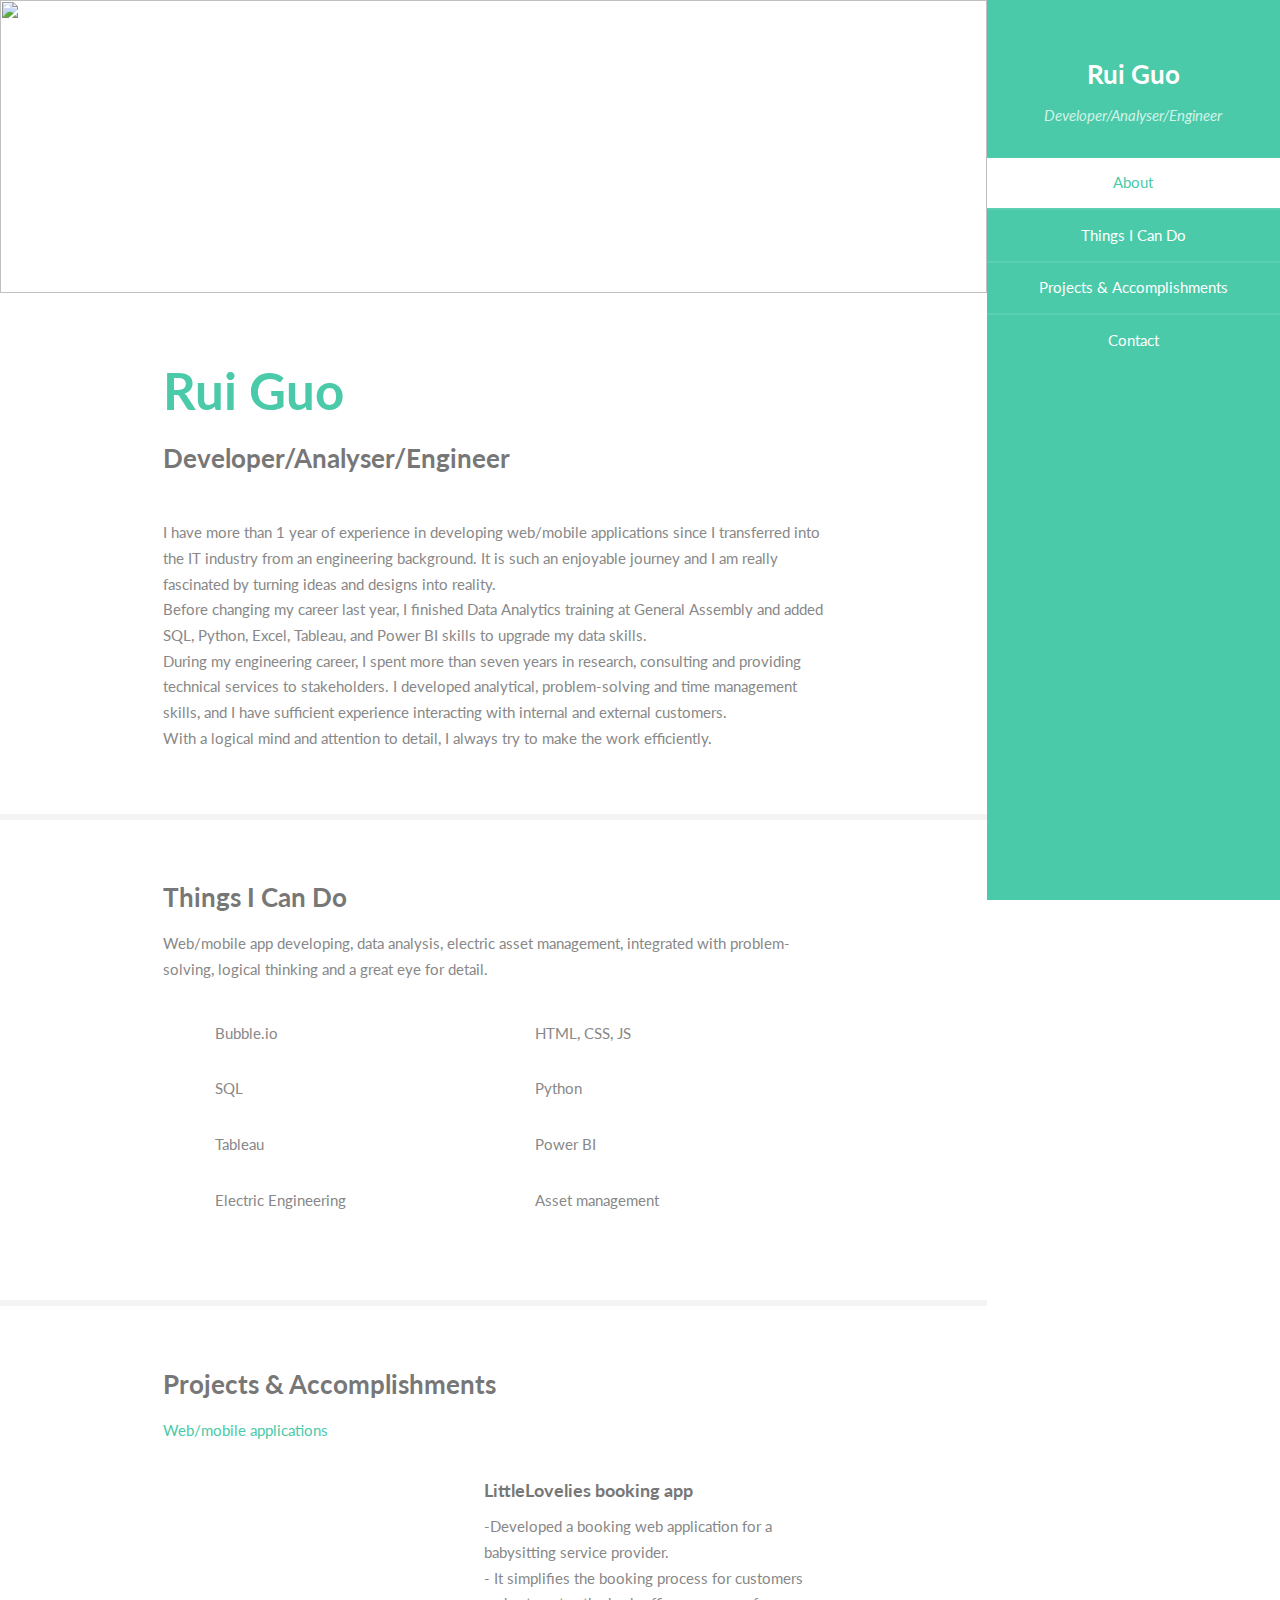
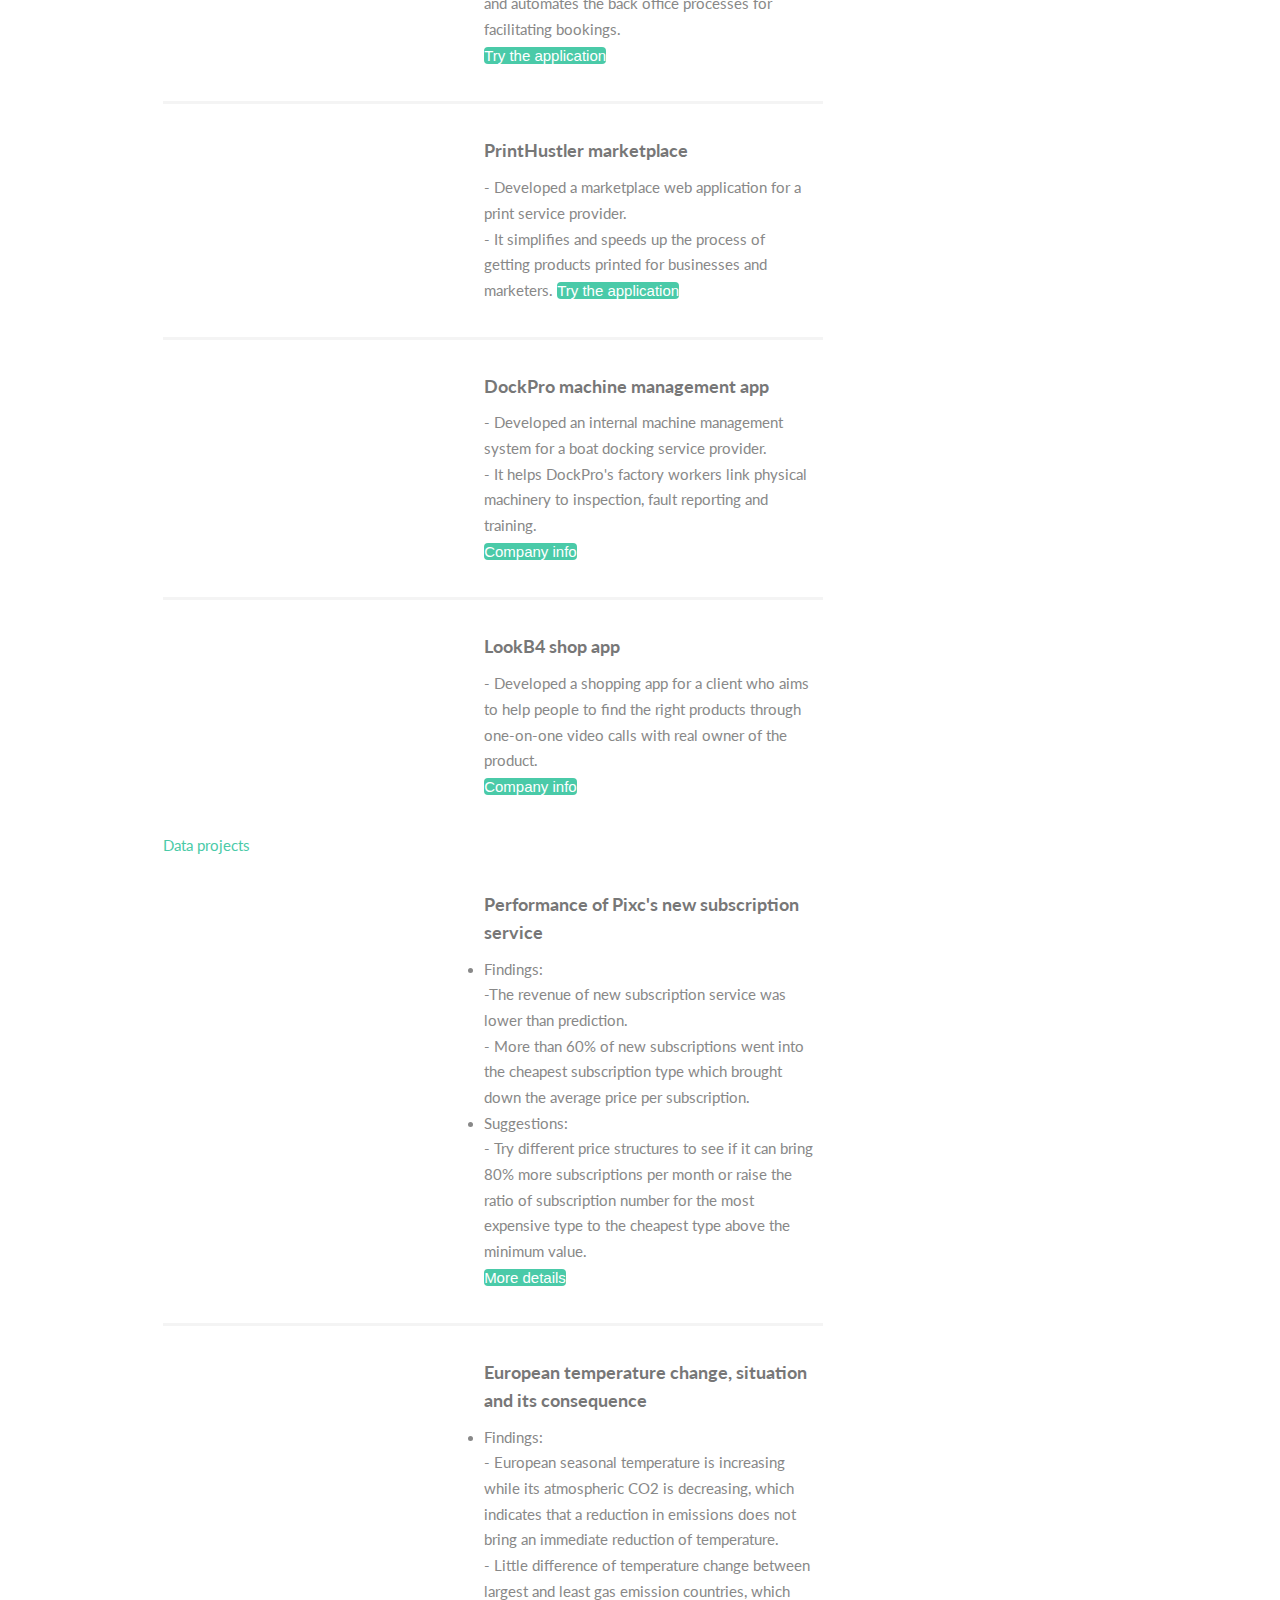
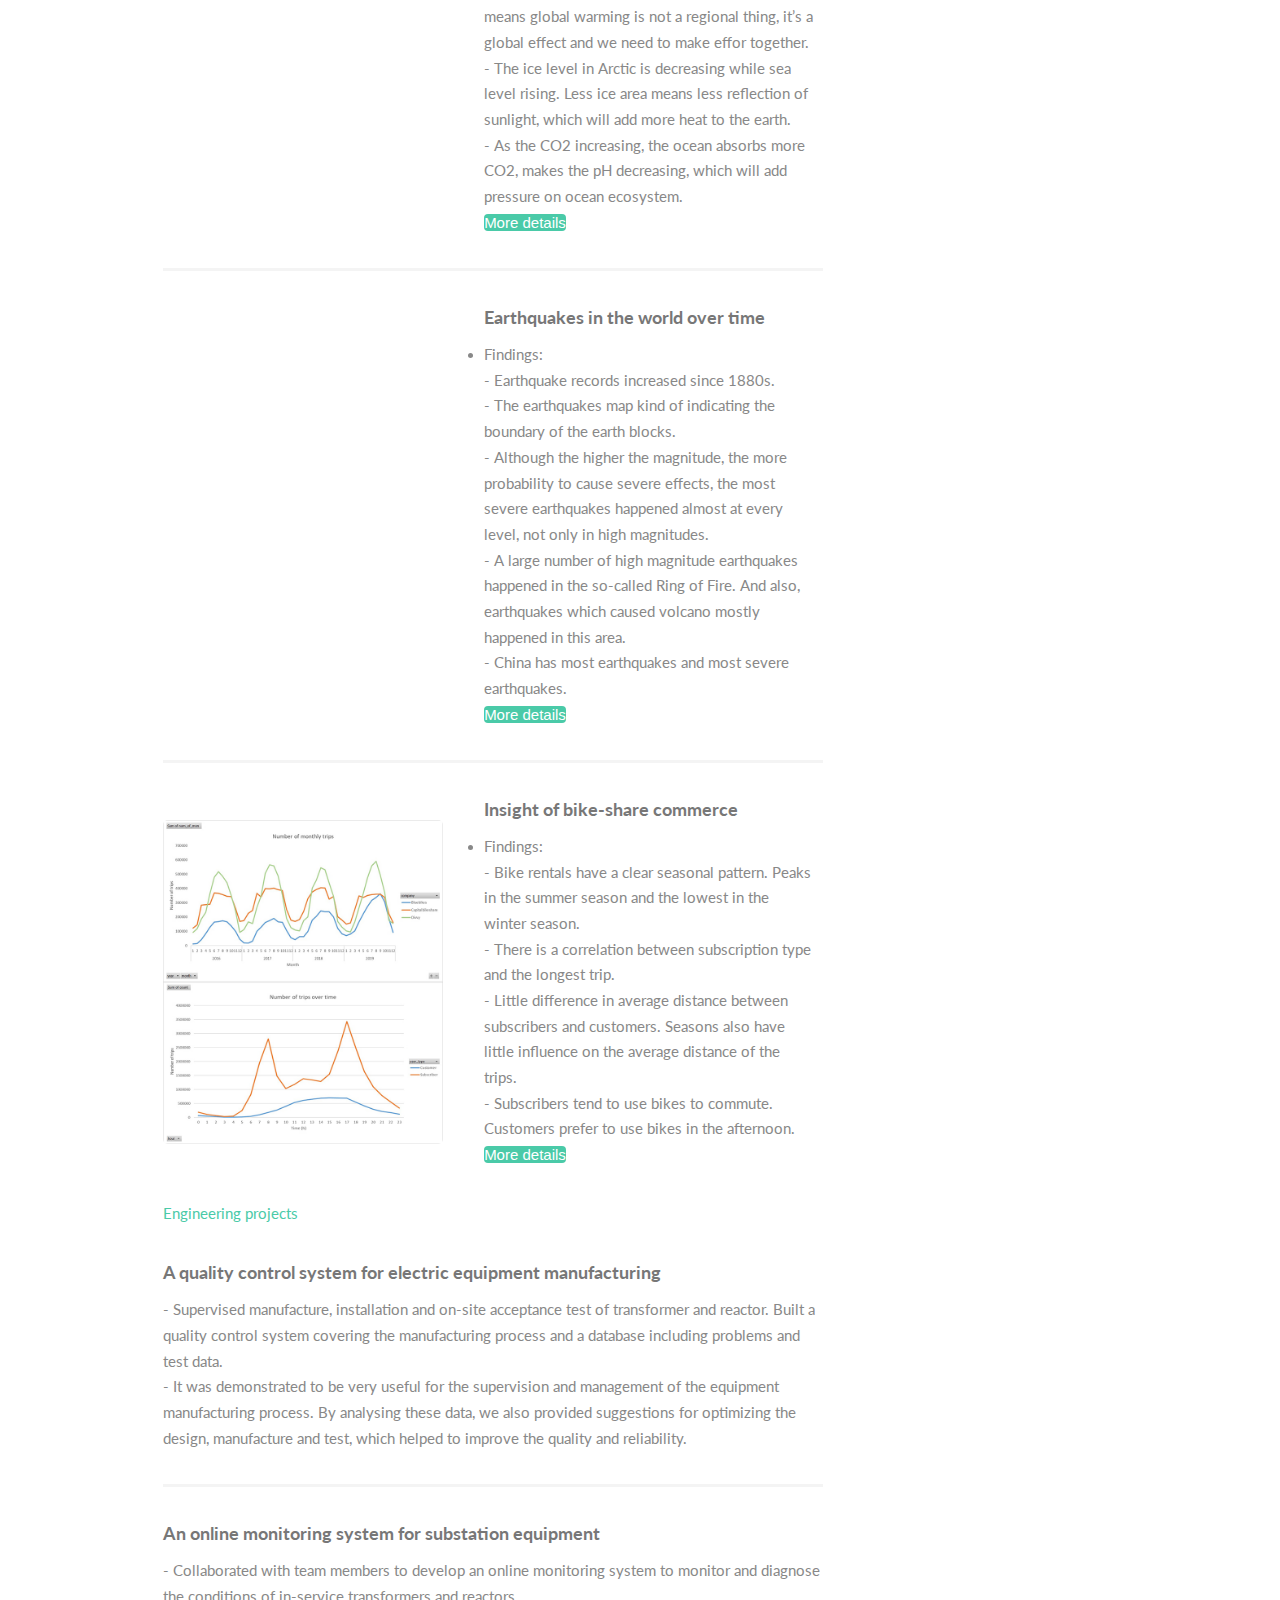
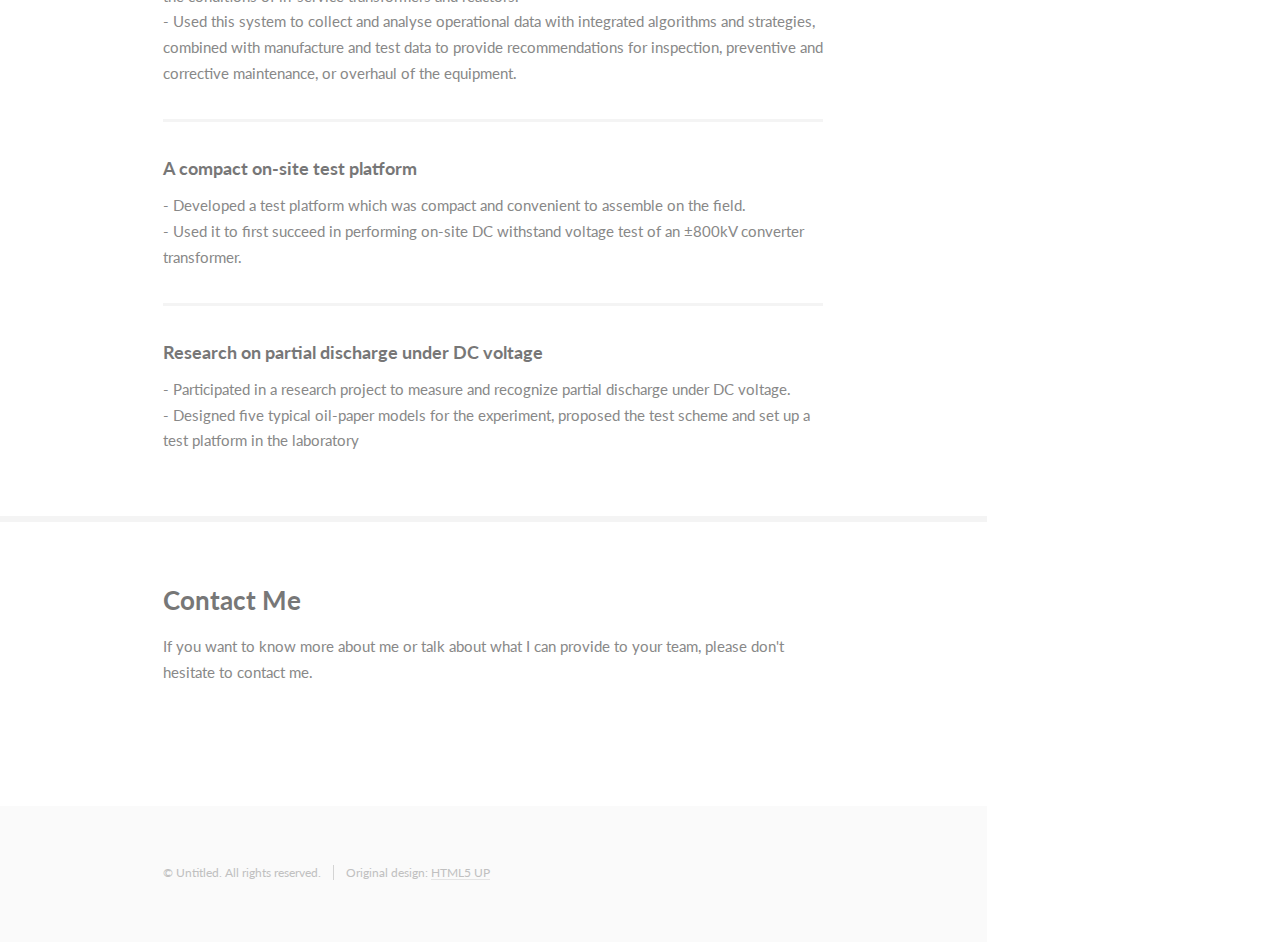
==== commit aeb00266: "Add files via upload" ====
--- a/index.html
+++ b/index.html
@@ -6,7 +6,7 @@
 -->
 <html>
 	<head>
-		<title>Rui Guo - Junior Developer</title>
+		<title>Rui Guo - Developer/Analyser/Engineer</title>
 		<meta charset="utf-8" />
 		<meta name="viewport" content="width=device-width, initial-scale=1, user-scalable=no" />
 		<link rel="stylesheet" href="assets/css/main.css" />
@@ -18,7 +18,7 @@
 				<header>
 					<span class="image avatar"><img src="images/avatar.jpg" alt="" /></span>
 					<h1 id="logo"><a href="#">Rui Guo</a></h1>
-					<p>Junior Developer</p>
+					<p>Developer/Analyser/Engineer</p>
 				</header>
 				<nav id="nav">
 					<ul>
@@ -53,13 +53,13 @@
 								<div class="container">
 									<header class="major">
 										<h2>Rui Guo</h2>
-										<p>Junior Developer</p>
+										<p>Developer/Analyser/Engineer</p>
 									</header>
 									<p>I have more than 1 year of experience in developing web/mobile applications since I transferred into the IT industry from an engineering background. 
 									   It is such an enjoyable journey and I am really fascinated by turning ideas and designs into reality. </br>
-									   Before changing my career last year, I finished a Data Analytics training at General Assembly and added SQL, Python, Excel, Tableau, and Power BI skills to upgrade my data skills. </br>
-									   During my engineering career, I spent more than seven years in research, consulting and providing technical services to stakeholders. I developed my critical thinking and time management skills, and I have sufficient experience interacting with internal and external customers.</br>
-									   With a logical mind, problem-solving skills and attention to detail, I always try to make things easier and simpler.</p>
+									   Before changing my career last year, I finished Data Analytics training at General Assembly and added SQL, Python, Excel, Tableau, and Power BI skills to upgrade my data skills. </br>
+									   During my engineering career, I spent more than seven years in research, consulting and providing technical services to stakeholders. I developed analytical, problem-solving and time management skills, and I have sufficient experience interacting with internal and external customers.</br>
+									   With a logical mind and attention to detail, I always try to make the work efficiently.</p>
 								</div>
 							</section>
 
@@ -85,7 +85,7 @@
 							<section id="three">
 								<div class="container">
 									<h3>Projects & Accomplishments</h3>
-									<p class="jobtitle">Web/mobile applications:</p>
+									<p class="jobtitle">Web/mobile applications</p>
 									<div class="features">										
 										<article>
 											<a href="https://app.littlelovelies.com.au" target="_blank" class="image"><img src="images/LL_Logo.png" alt="" /></a>
@@ -93,7 +93,7 @@
 												<h4>LittleLovelies booking app</h4>													
 													<p style="margin: 0;">-Developed a booking web application for a babysitting service provider. </br>
 												   	   - It simplifies the booking process for customers and automates the back office processes for facilitating bookings.</p>																									
-														<button><a href="https://app.littlelovelies.com.au" target="_blank" class="more_details">Try the app</a></button>
+														<button><a href="https://app.littlelovelies.com.au" target="_blank" class="more_details">Try the application</a></button>
 													</p>
 											</div>
 										</article>
@@ -103,7 +103,7 @@
 												<h4>PrintHustler marketplace</h4>
 												<p style="margin: 0;">- Developed a marketplace web application for a print service provider. </br>
 												   - It simplifies and speeds up the process of getting products printed for businesses and marketers.													
-													 <button><a href="https://www.printhustler.com.au" target="_blank" class="more_details">Try the app</a></button>
+													 <button><a href="https://www.printhustler.com.au" target="_blank" class="more_details">Try the application</a></button>
 												</p>
 											</div>
 										</article>
@@ -127,7 +127,7 @@
 											</div>
 										</article>
 									</div>
-									<p class="jobtitle">Data projects:</p>
+									<p class="jobtitle">Data projects</p>
 									<div class="features">										
 										<article>
 											<a href="https://public.tableau.com/profile/ruiguo#!/vizhome/Performanceofsubscriptionservices/Performanceofnewsubscriptionservice" target="_blank" class="image"><img src="images/pic01.jpg" alt="" /></a>
@@ -187,10 +187,10 @@
 											</div>
 										</article>
 									</div>
-									<p class="jobtitle">Engineering projects:</p>
+									<p class="jobtitle">Engineering projects</p>
 									<div class="features">										
 										<article>
-											<h4>A quality control system</h4>
+											<h4>A quality control system for electric equipment manufacturing</h4>
 											<p style="margin: 0;">- Supervised manufacture, installation and on-site acceptance test of transformer and reactor. Built a quality control system covering the manufacturing process and a database including problems and test data. </br>
 												- It was demonstrated to be very useful for the supervision and management of the equipment manufacturing process. By analysing these data, we also provided suggestions for optimizing the design, manufacture and test, which helped to improve the quality and reliability.</p>
 										</article>
@@ -235,7 +235,7 @@
 					<section id="footer">
 						<div class="container">
 							<ul class="copyright">
-								<li>&copy; Untitled. All rights reserved.</li><li>Original Design: <a href="http://html5up.net">HTML5 UP</a></li>
+								<li>&copy; Untitled. All rights reserved.</li><li>Original design: <a href="http://html5up.net">HTML5 UP</a></li>
 							</ul>
 						</div>
 					</section>
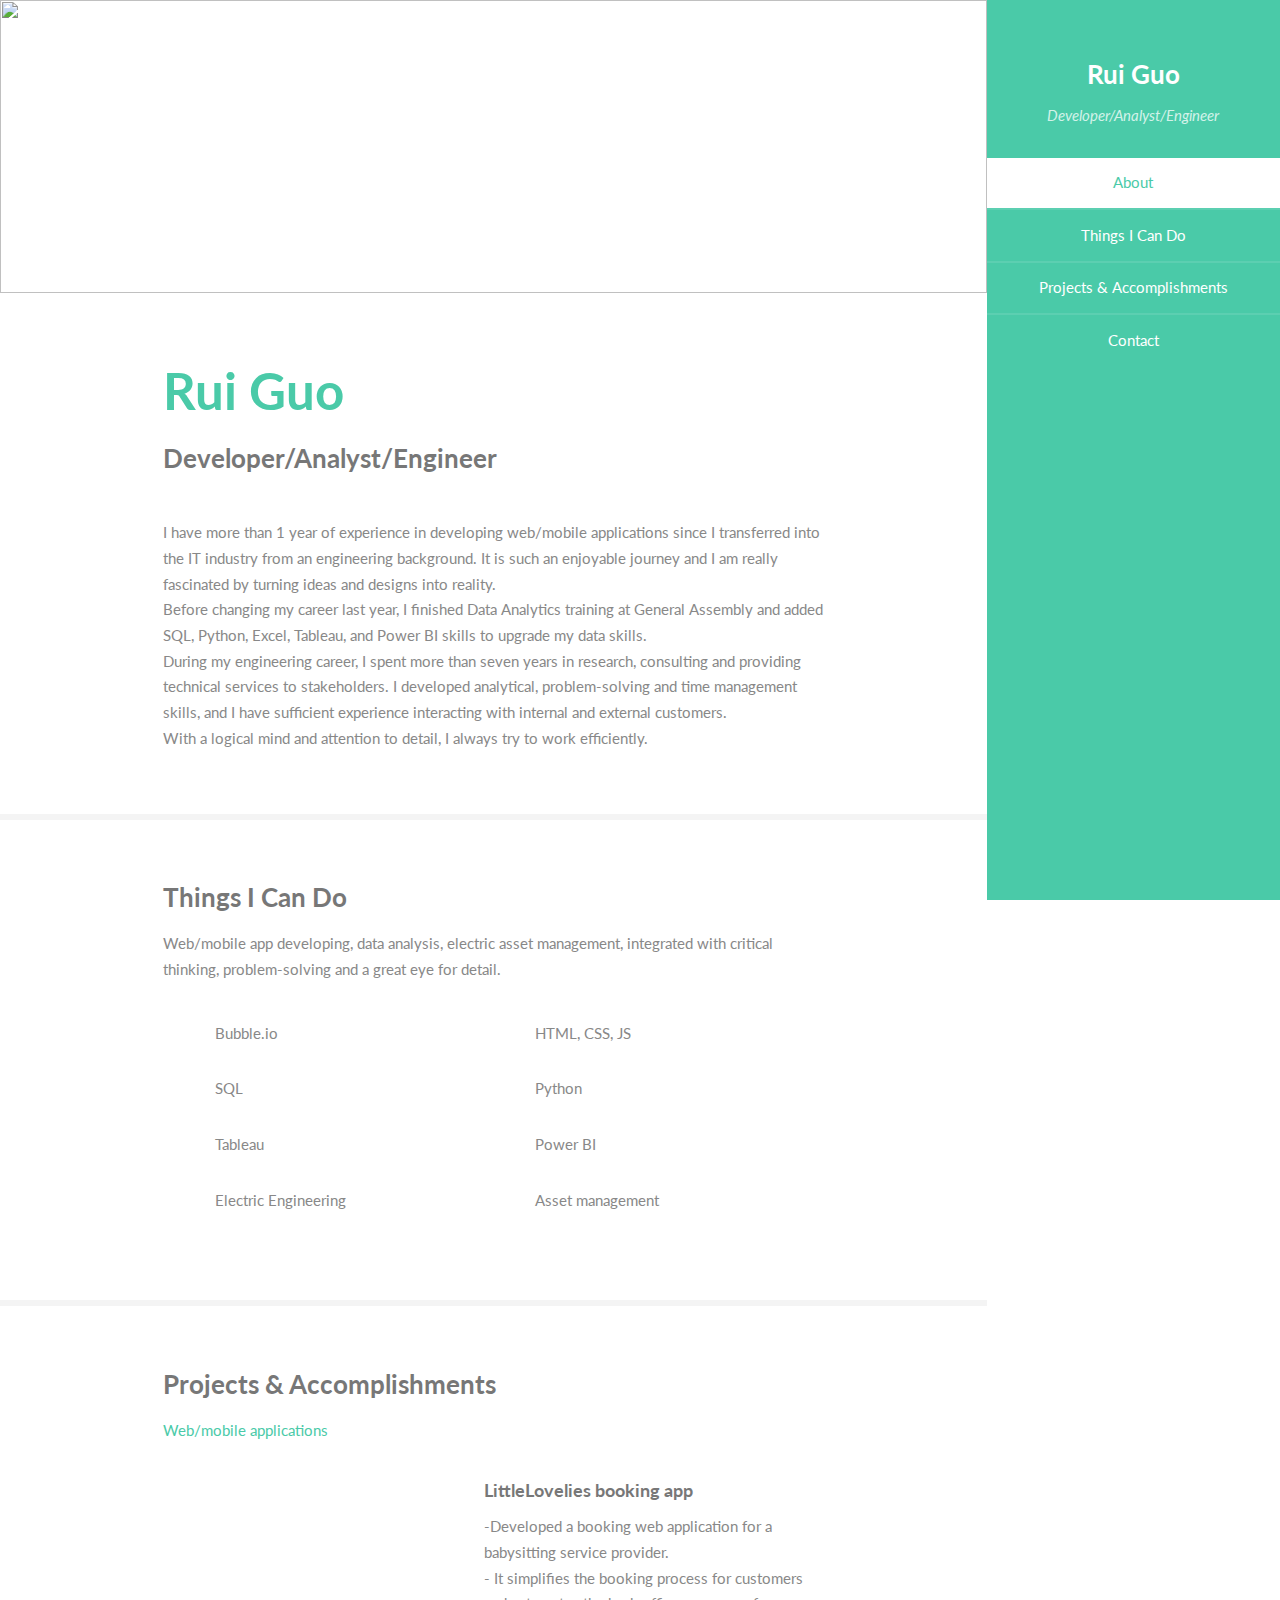
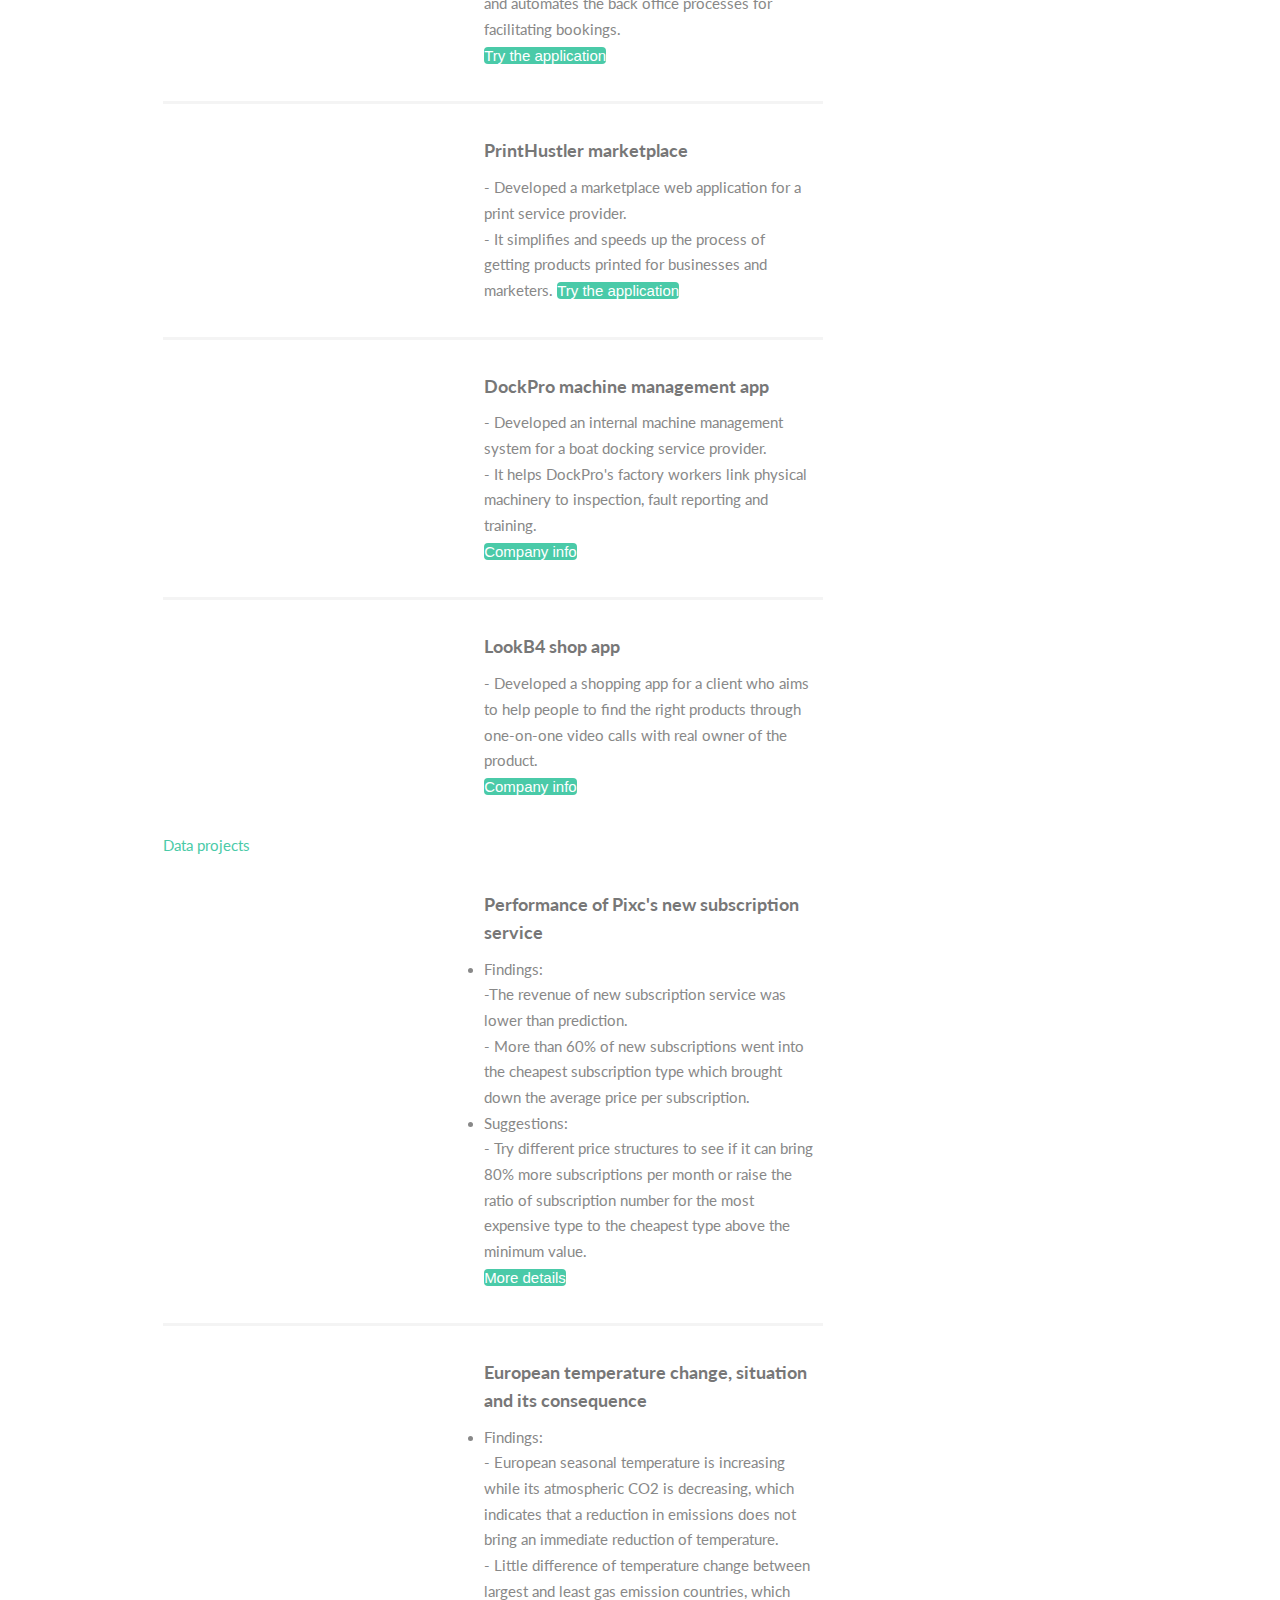
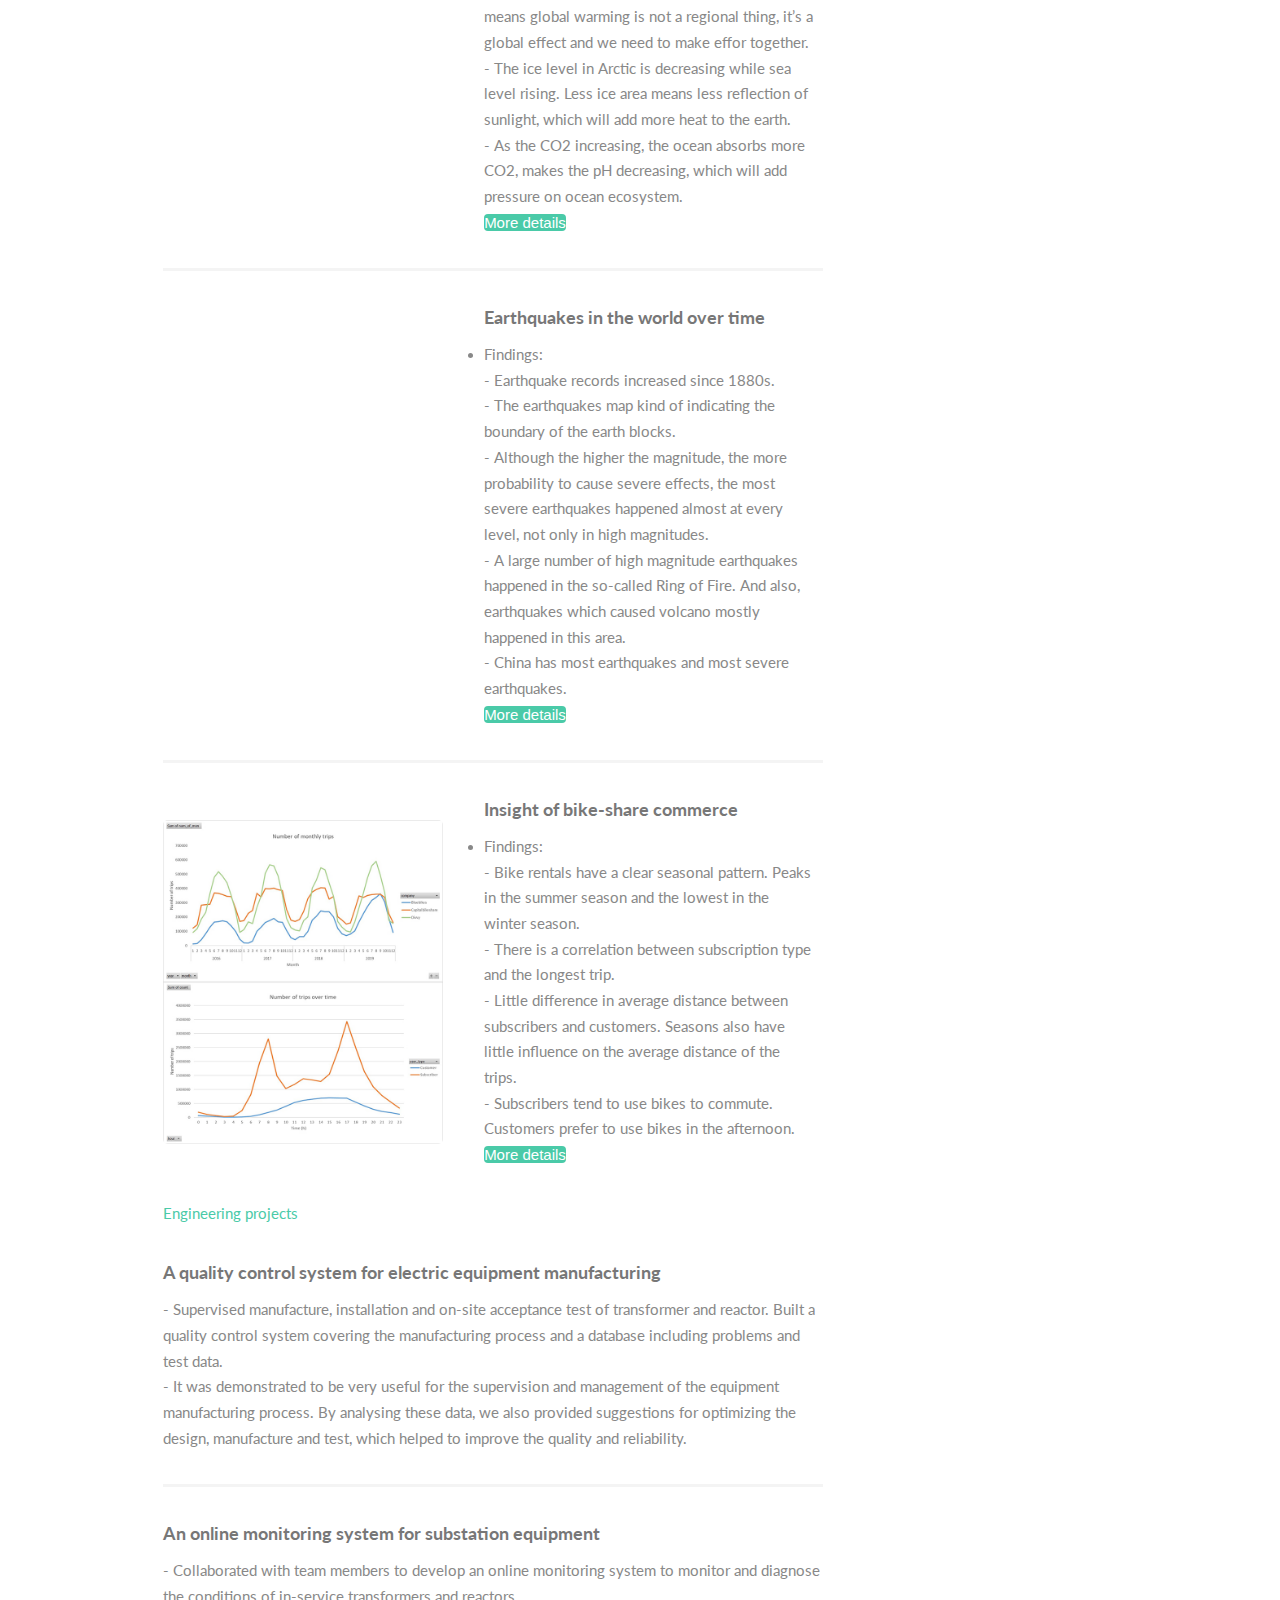
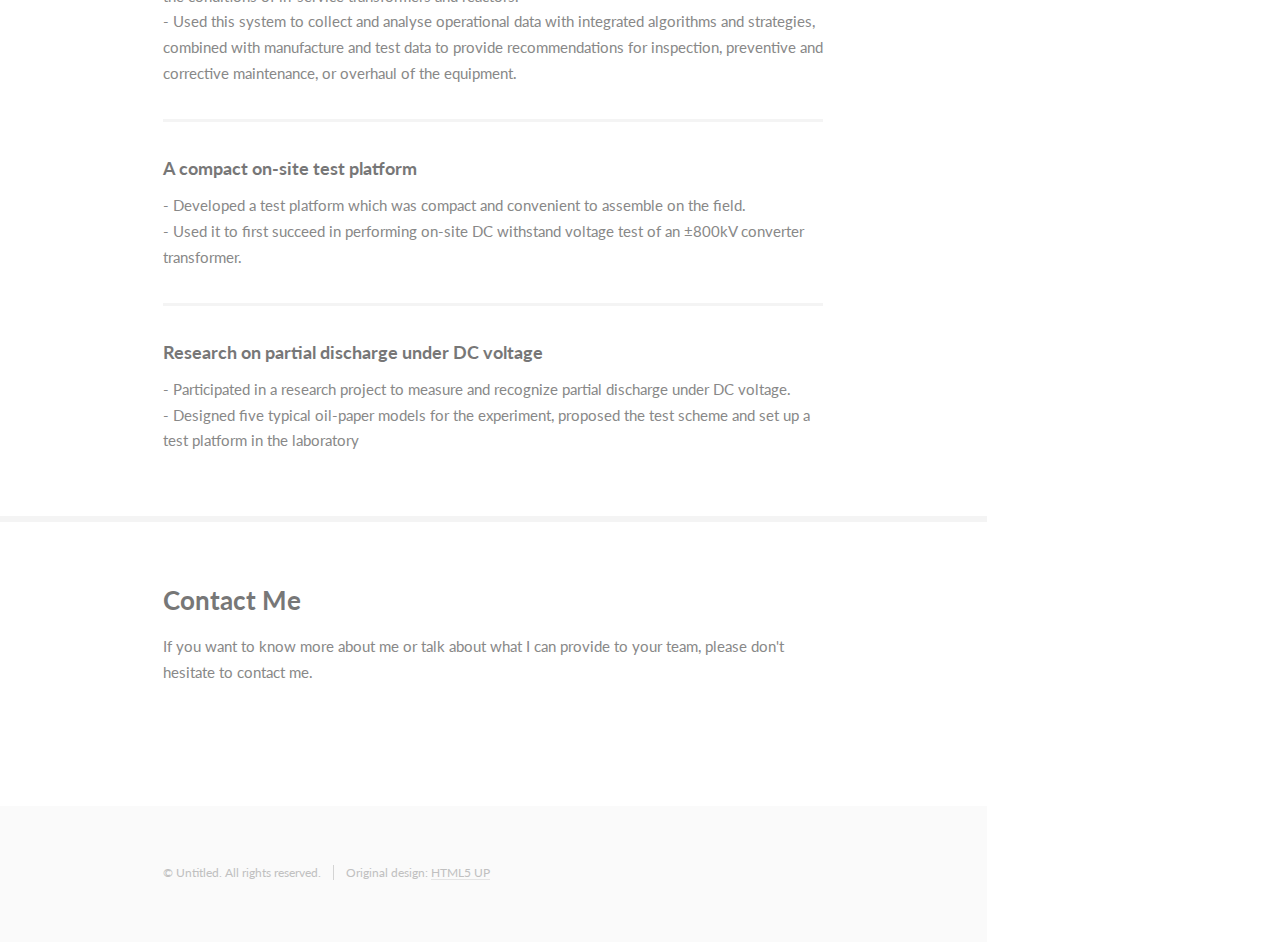
==== commit b1e1dad7: "Update index.html" ====
--- a/index.html
+++ b/index.html
@@ -6,7 +6,7 @@
 -->
 <html>
 	<head>
-		<title>Rui Guo - Developer/Analyser/Engineer</title>
+		<title>Rui Guo - Developer/Analyst/Engineer</title>
 		<meta charset="utf-8" />
 		<meta name="viewport" content="width=device-width, initial-scale=1, user-scalable=no" />
 		<link rel="stylesheet" href="assets/css/main.css" />
@@ -18,7 +18,7 @@
 				<header>
 					<span class="image avatar"><img src="images/avatar.jpg" alt="" /></span>
 					<h1 id="logo"><a href="#">Rui Guo</a></h1>
-					<p>Developer/Analyser/Engineer</p>
+					<p>Developer/Analyst/Engineer</p>
 				</header>
 				<nav id="nav">
 					<ul>
@@ -53,13 +53,13 @@
 								<div class="container">
 									<header class="major">
 										<h2>Rui Guo</h2>
-										<p>Developer/Analyser/Engineer</p>
+										<p>Developer/Analyst/Engineer</p>
 									</header>
 									<p>I have more than 1 year of experience in developing web/mobile applications since I transferred into the IT industry from an engineering background. 
 									   It is such an enjoyable journey and I am really fascinated by turning ideas and designs into reality. </br>
 									   Before changing my career last year, I finished Data Analytics training at General Assembly and added SQL, Python, Excel, Tableau, and Power BI skills to upgrade my data skills. </br>
 									   During my engineering career, I spent more than seven years in research, consulting and providing technical services to stakeholders. I developed analytical, problem-solving and time management skills, and I have sufficient experience interacting with internal and external customers.</br>
-									   With a logical mind and attention to detail, I always try to make the work efficiently.</p>
+									   With a logical mind and attention to detail, I always try to work efficiently.</p>
 								</div>
 							</section>
 
@@ -67,7 +67,7 @@
 							<section id="two">
 								<div class="container">
 									<h3>Things I Can Do</h3>
-									<p>Web/mobile app developing, data analysis, electric asset management, integrated with problem-solving, logical thinking and a great eye for detail.</p>
+									<p>Web/mobile app developing, data analysis, electric asset management, integrated with critical thinking, problem-solving and a great eye for detail.</p>
 									<ul class="feature-icons">
 										<li class="icon solid fa-cubes">Bubble.io</li>
 										<li class="icon solid fa-file-code">HTML, CSS, JS</li>
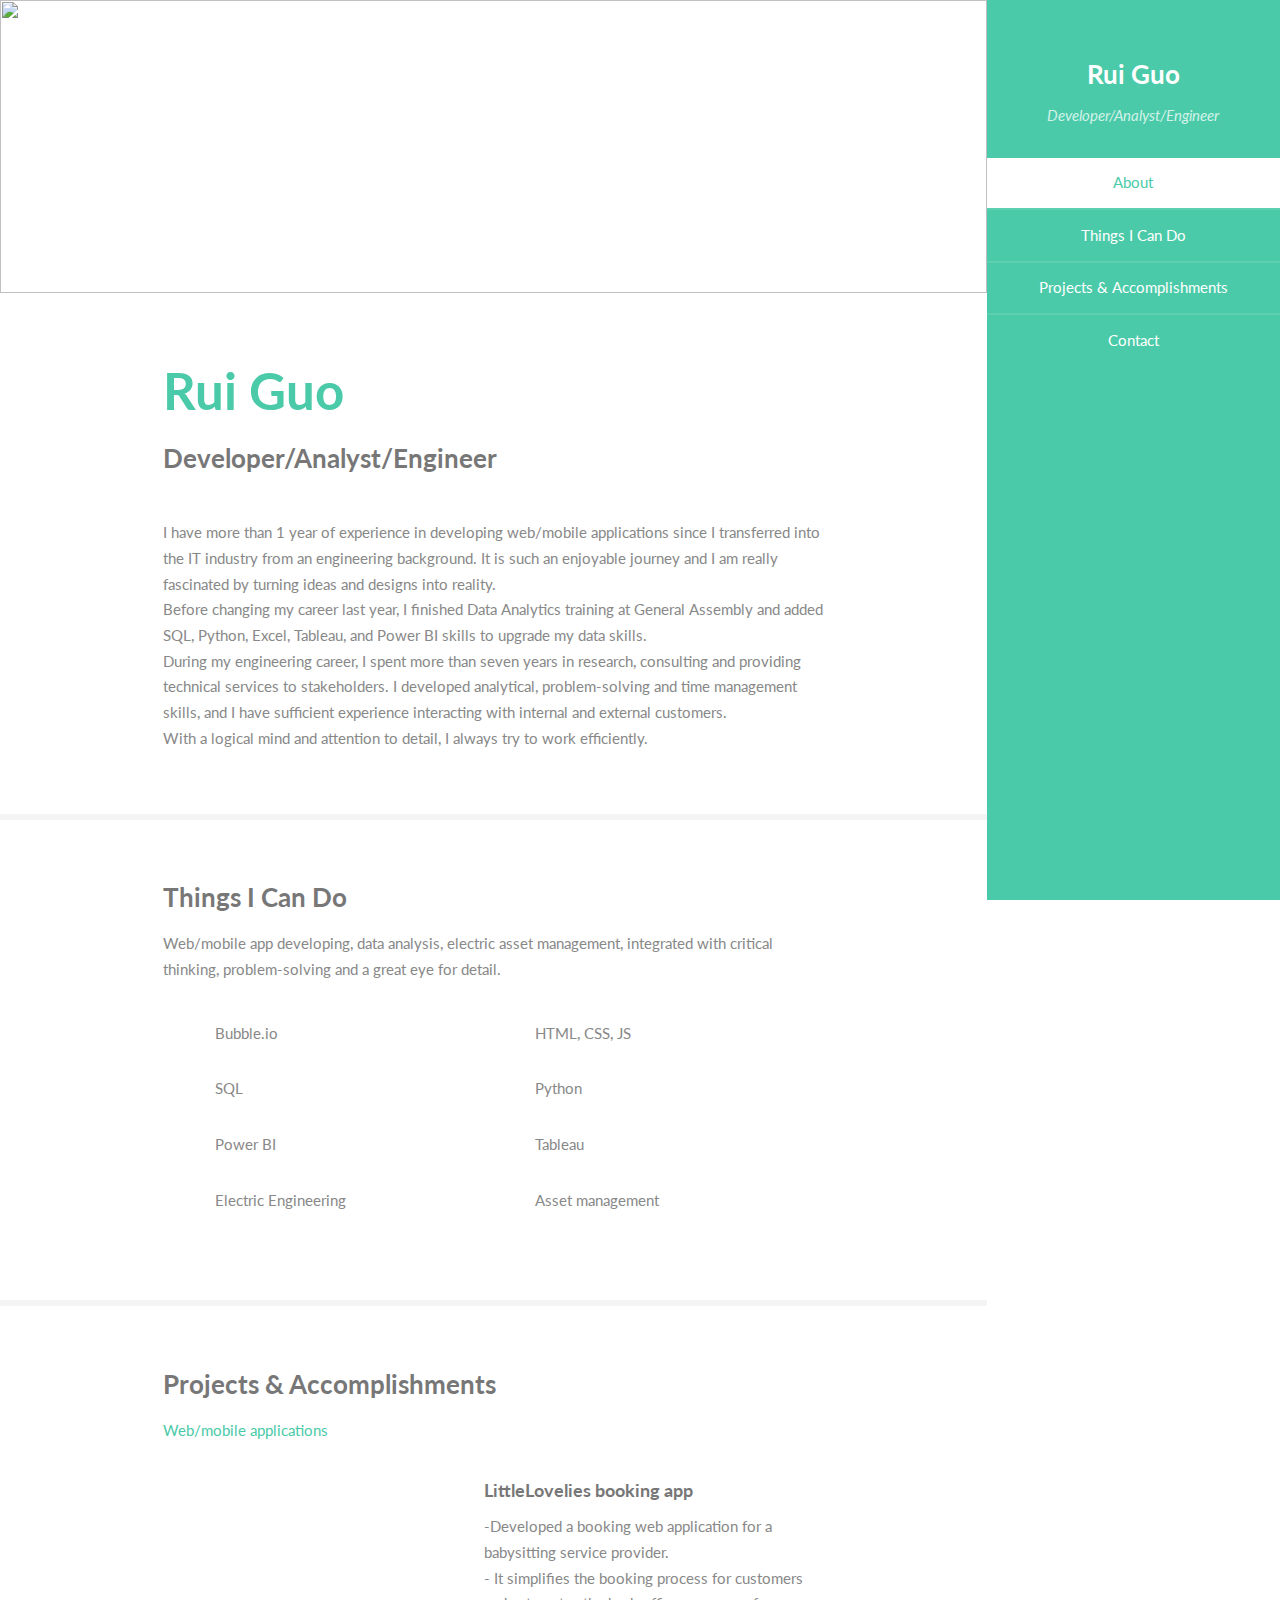
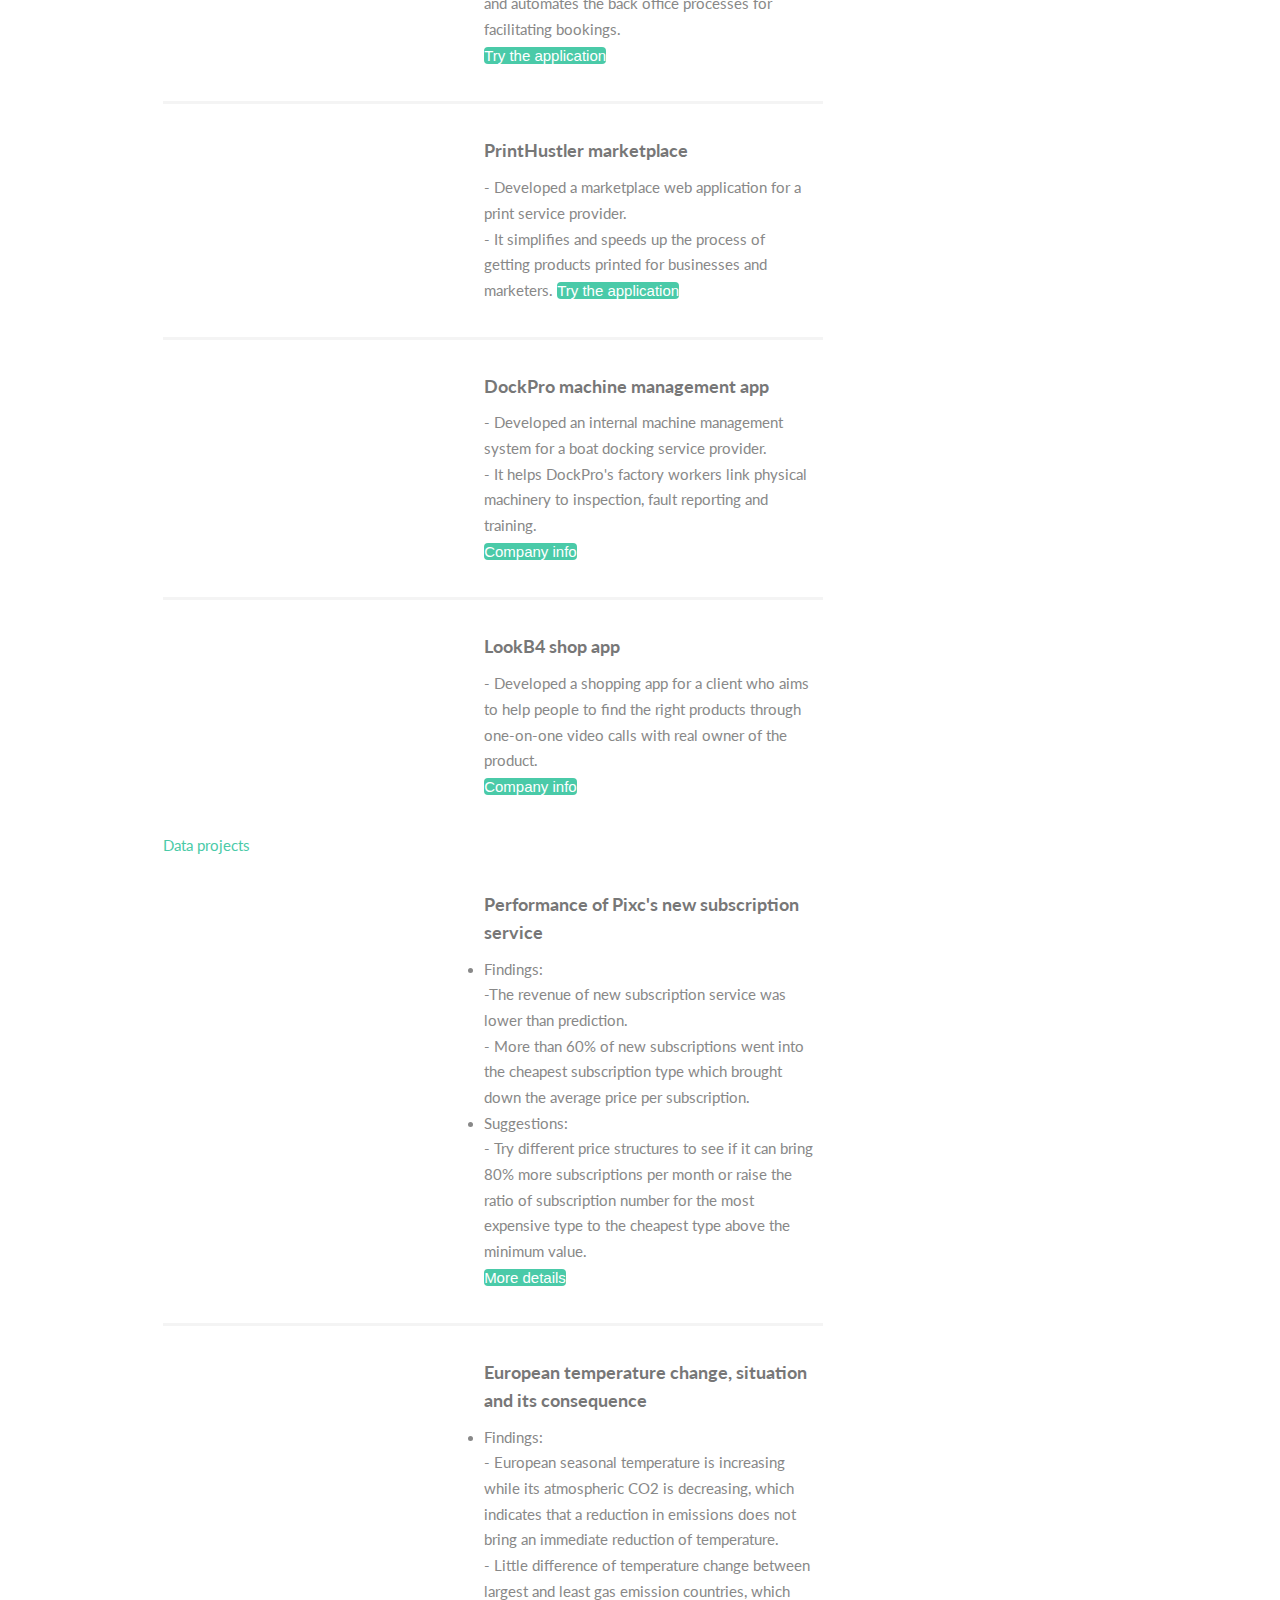
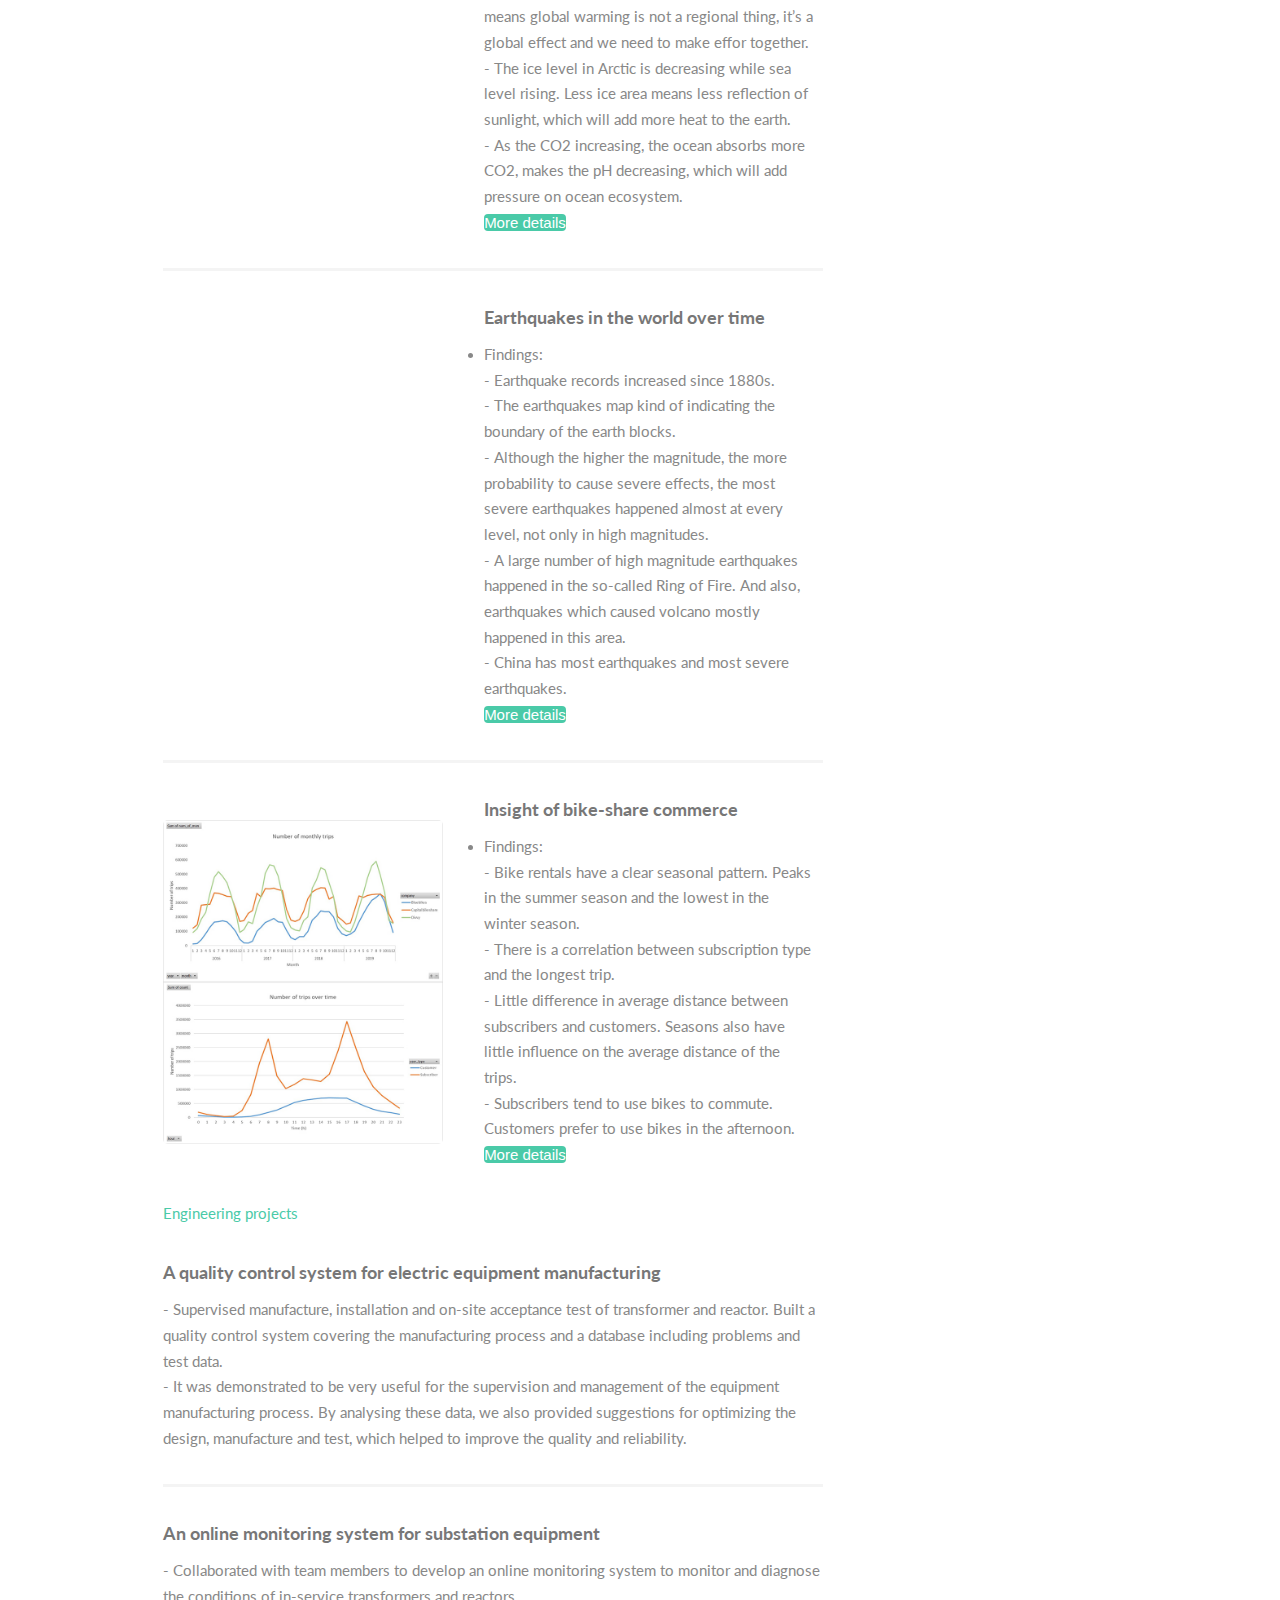
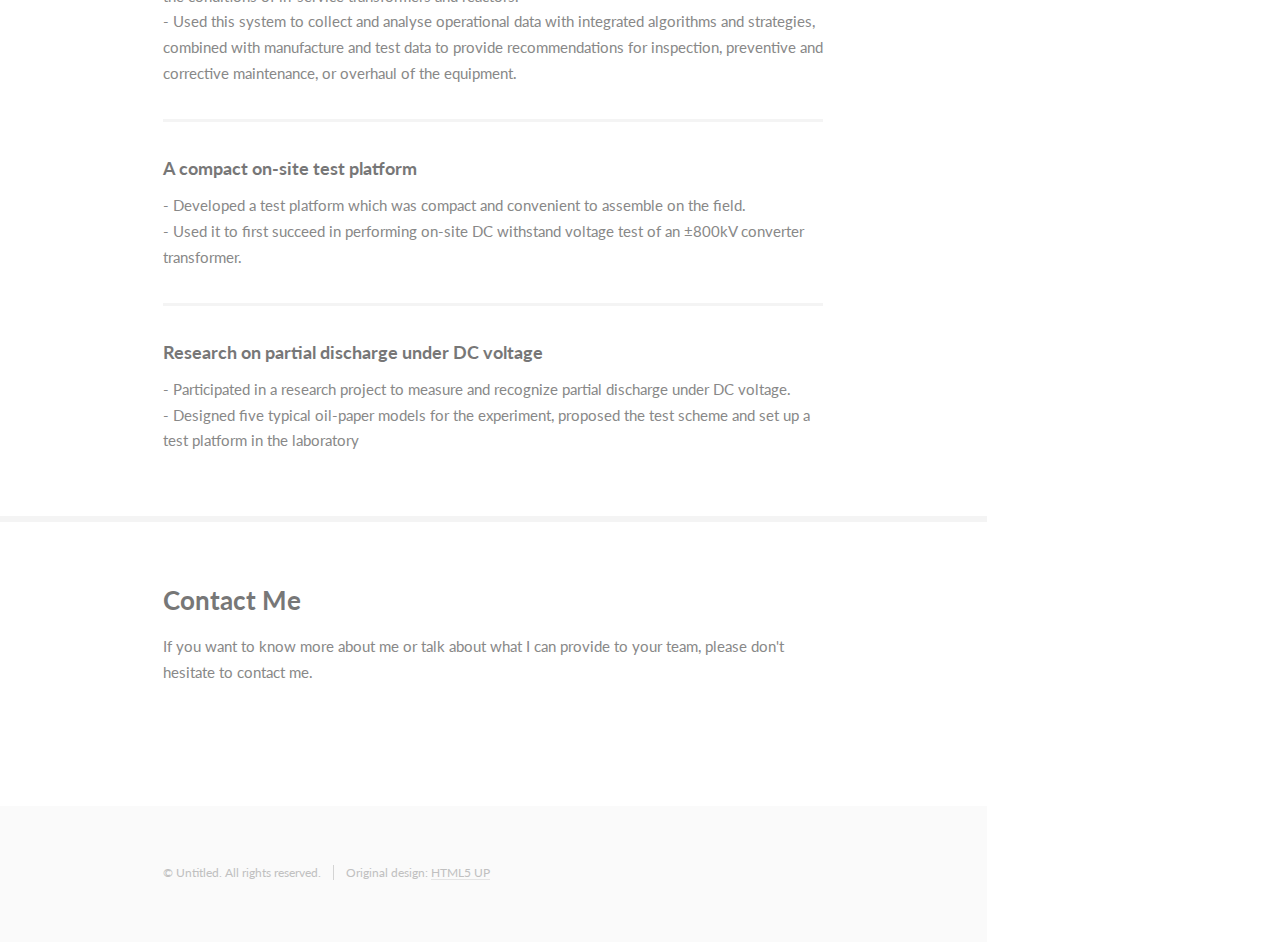
==== commit f69861d8: "Update index.html" ====
--- a/index.html
+++ b/index.html
@@ -73,8 +73,8 @@
 										<li class="icon solid fa-file-code">HTML, CSS, JS</li>
 										<li class="icon solid fa-database">SQL</li>
 										<li class="icon solid fa-code">Python</li>
-										<li class="icon solid fa-chart-line">Tableau</li>
-										<li class="icon solid fa-chart-bar">Power BI</li>
+										<li class="icon solid fa-chart-line">Power BI</li>
+										<li class="icon solid fa-chart-bar">Tableau</li>
 										<li class="icon solid fa-bolt">Electric Engineering</li>
 										<li class="icon solid fa-calendar">Asset management</li>
 									</ul>
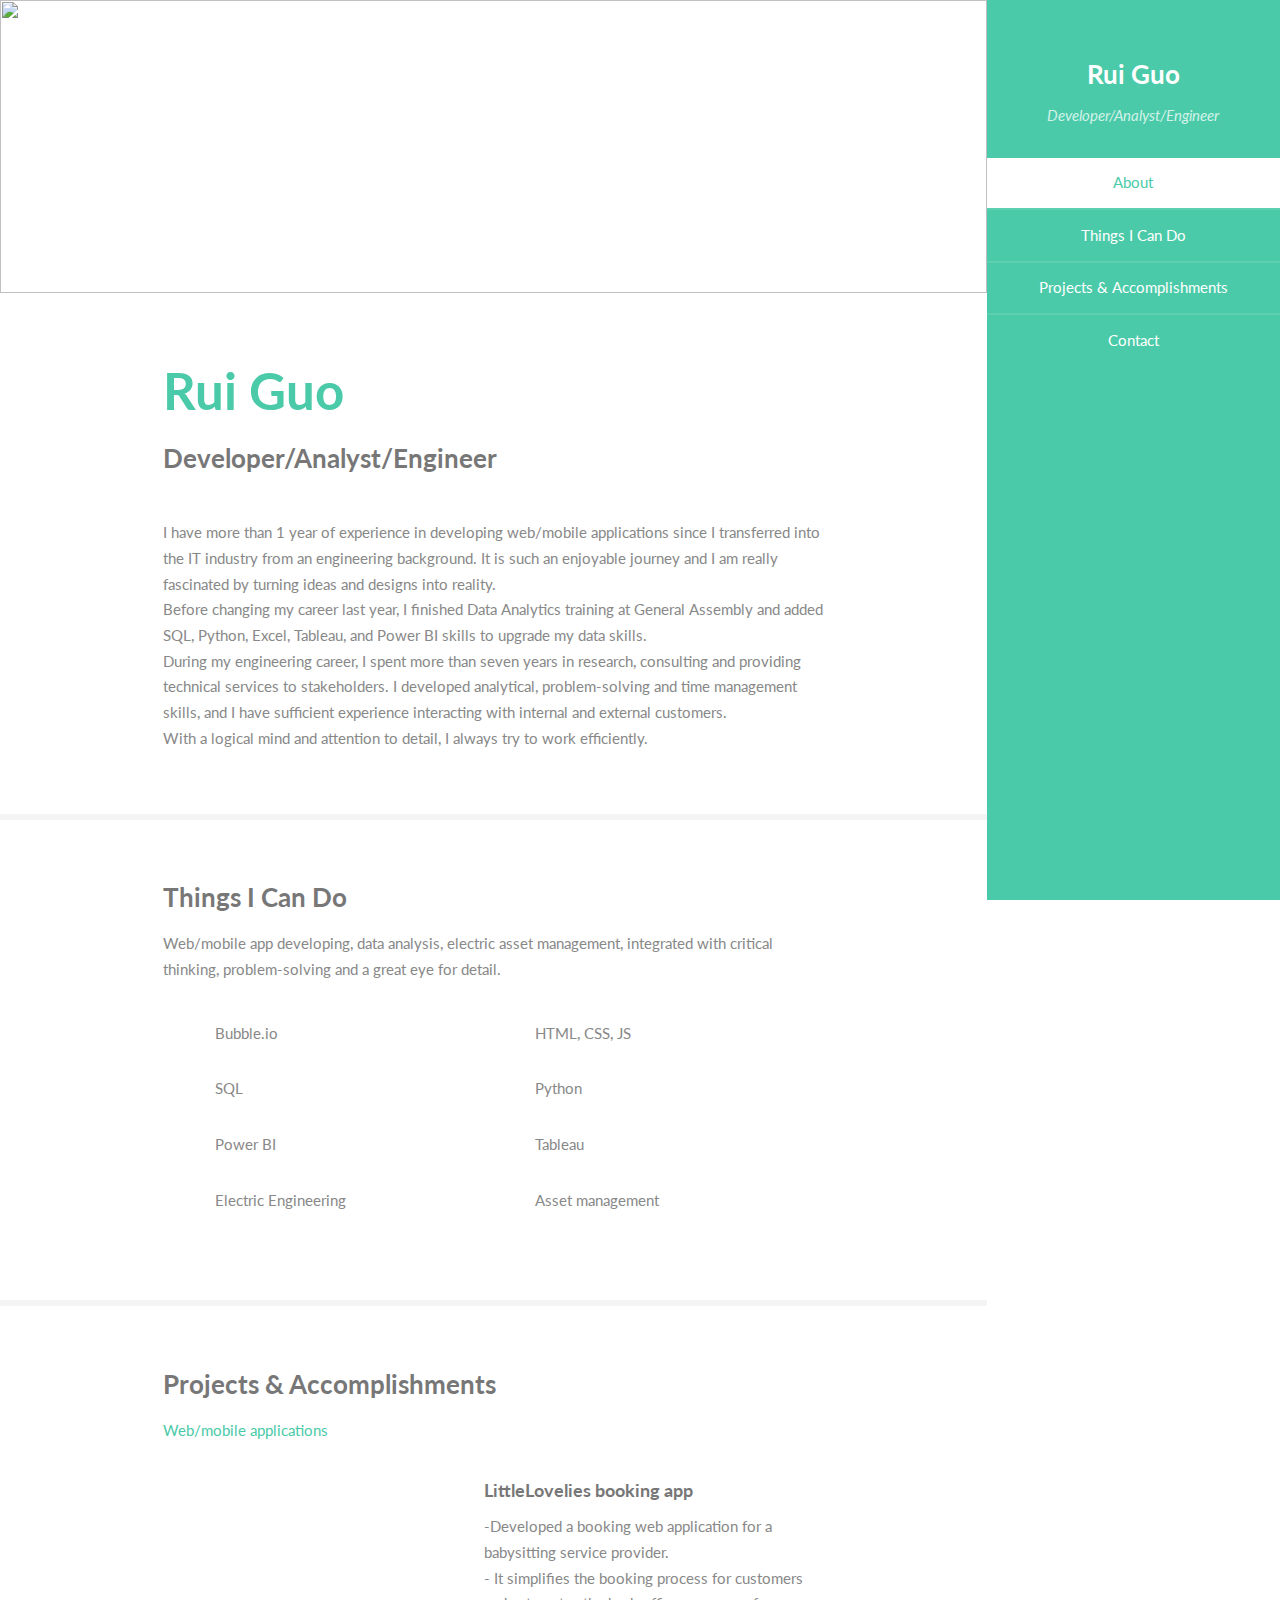
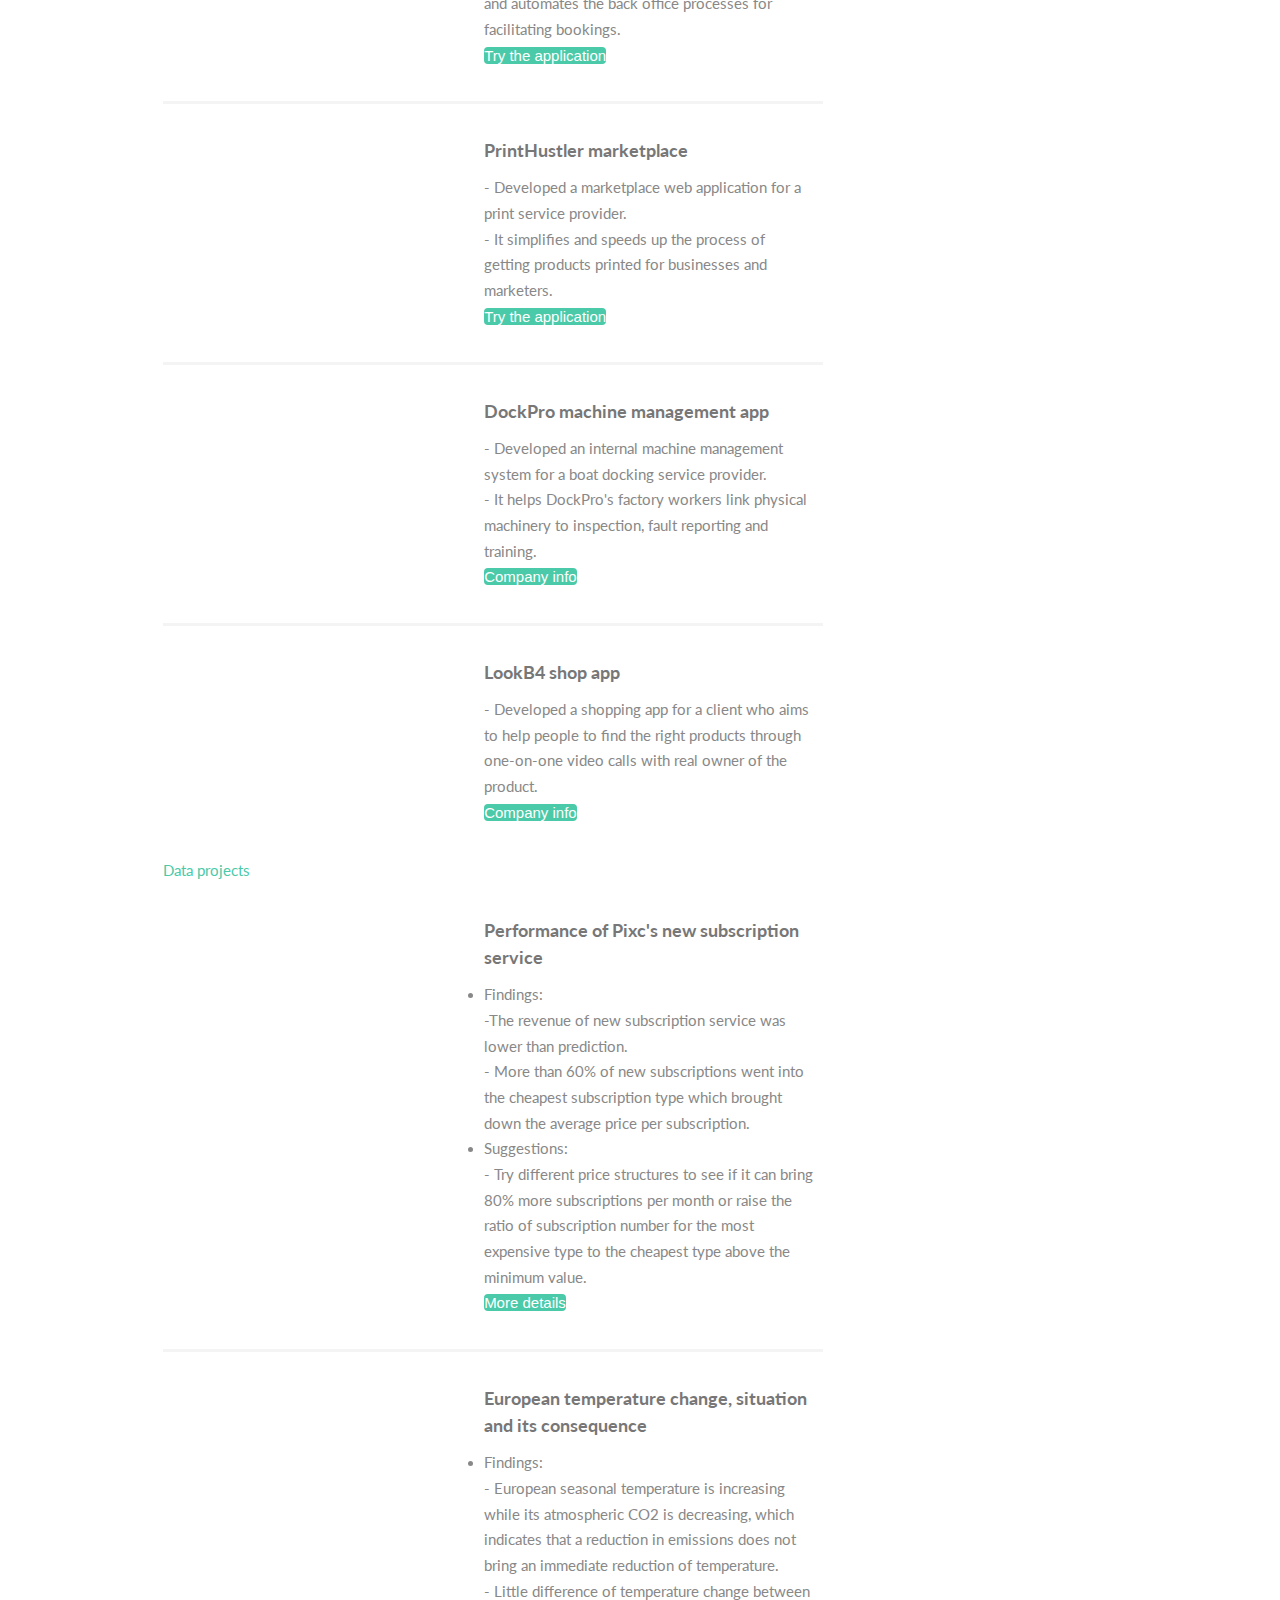
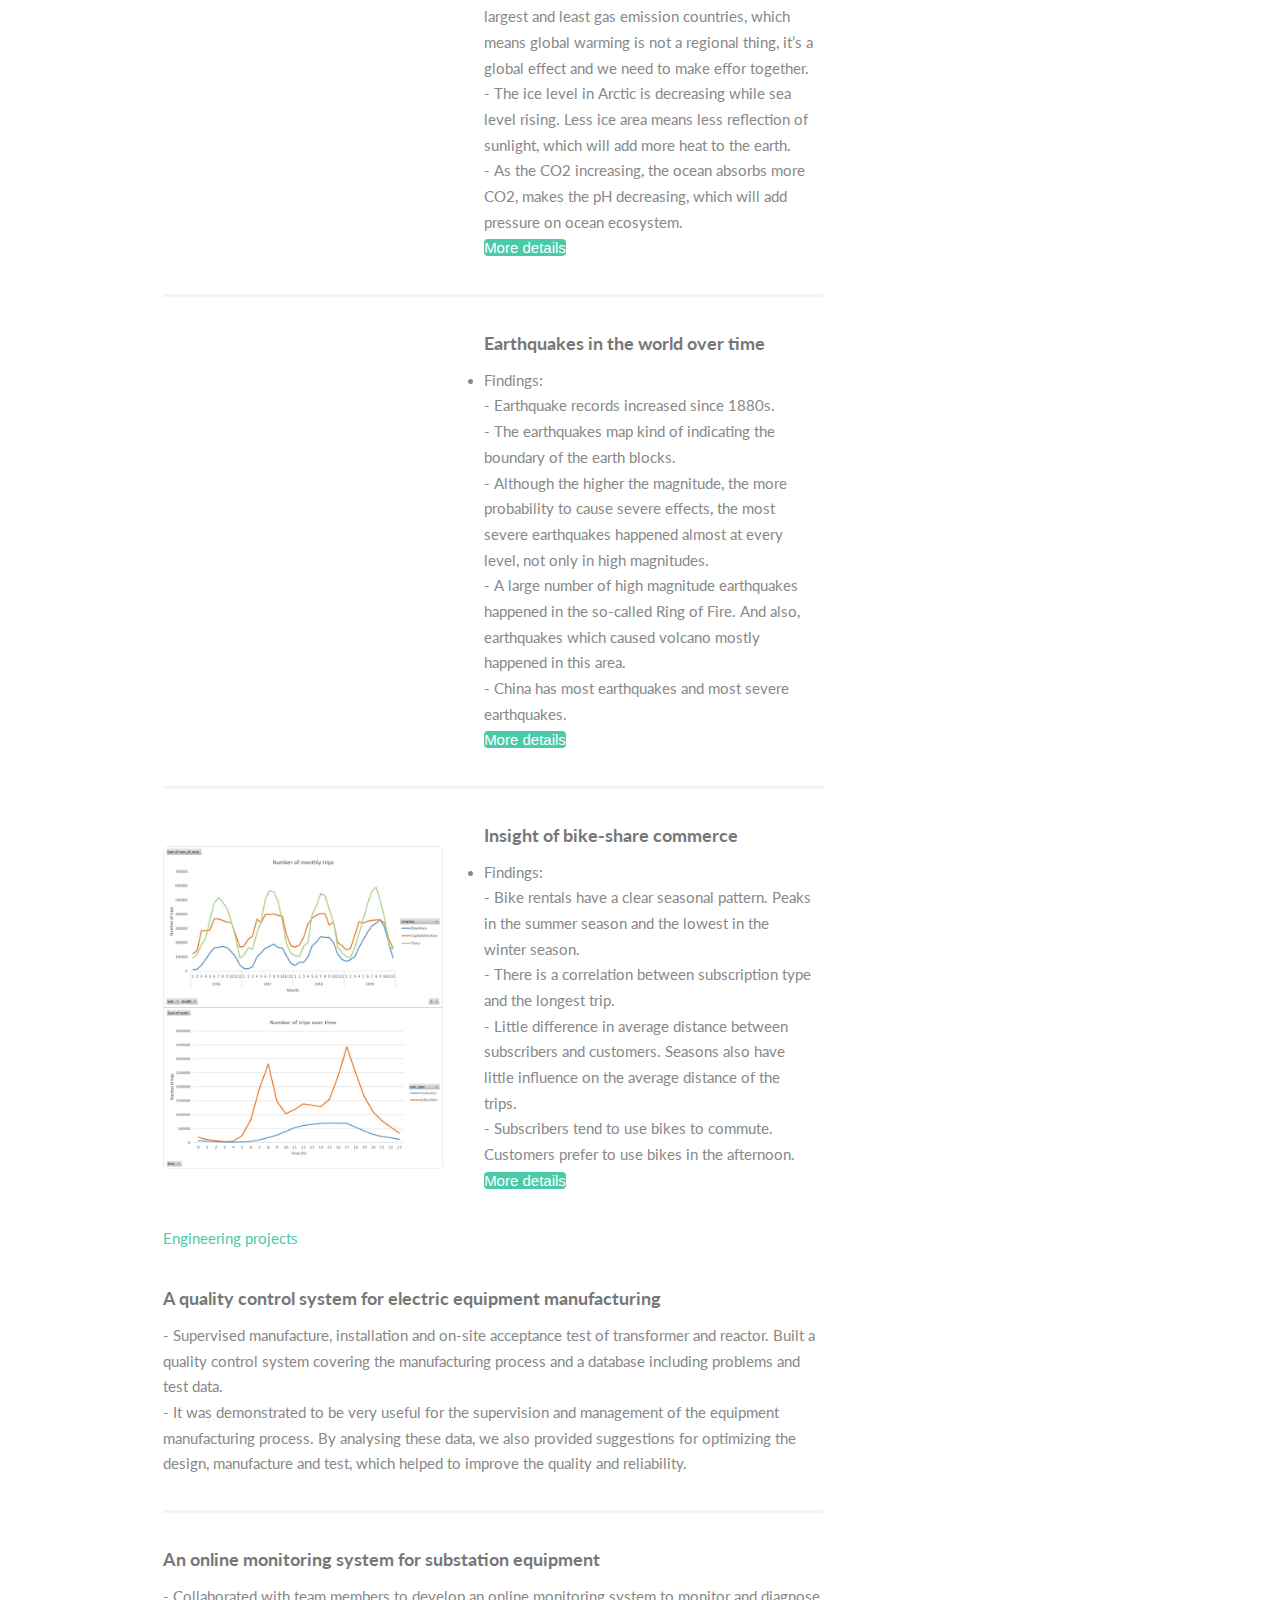
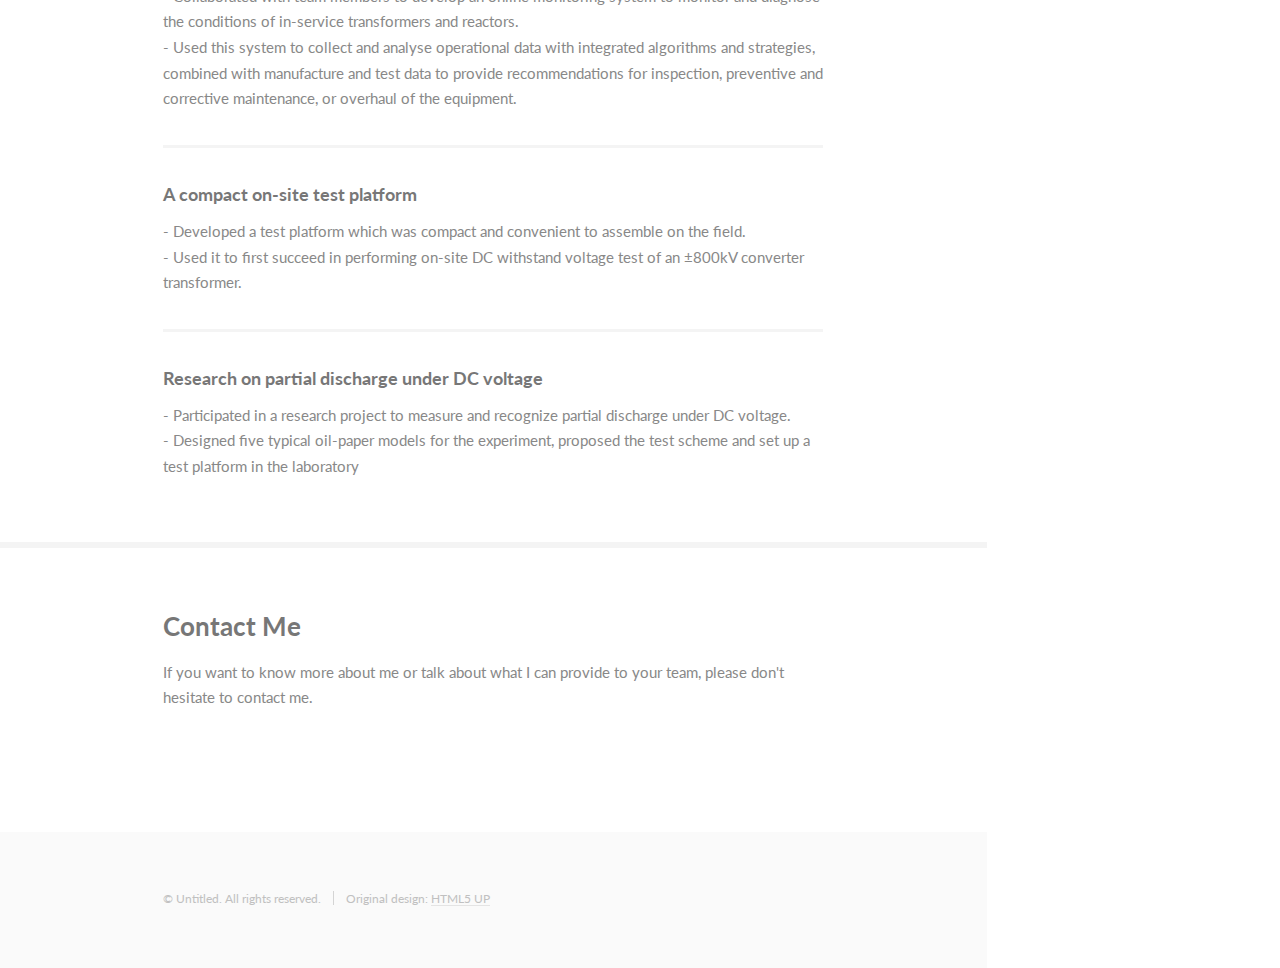
==== commit 9ee46490: "Fix the link position in PrintHustler section" ====
--- a/index.html
+++ b/index.html
@@ -85,14 +85,16 @@
 							<section id="three">
 								<div class="container">
 									<h3>Projects & Accomplishments</h3>
-									<p class="jobtitle">Web/mobile applications</p>
+									<div class="jobtype">
+										<p class="jobtitle">Web/mobile applications</p>
+									</div>									
 									<div class="features">										
 										<article>
 											<a href="https://app.littlelovelies.com.au" target="_blank" class="image"><img src="images/LL_Logo.png" alt="" /></a>
 											<div class="inner">
 												<h4>LittleLovelies booking app</h4>													
 													<p style="margin: 0;">-Developed a booking web application for a babysitting service provider. </br>
-												   	   - It simplifies the booking process for customers and automates the back office processes for facilitating bookings.</p>																									
+												   	   - It simplifies the booking process for customers and automates the back office processes for facilitating bookings.</br>																									
 														<button><a href="https://app.littlelovelies.com.au" target="_blank" class="more_details">Try the application</a></button>
 													</p>
 											</div>
@@ -102,7 +104,7 @@
 											<div class="inner">
 												<h4>PrintHustler marketplace</h4>
 												<p style="margin: 0;">- Developed a marketplace web application for a print service provider. </br>
-												   - It simplifies and speeds up the process of getting products printed for businesses and marketers.													
+												   - It simplifies and speeds up the process of getting products printed for businesses and marketers.</br>												
 													 <button><a href="https://www.printhustler.com.au" target="_blank" class="more_details">Try the application</a></button>
 												</p>
 											</div>
@@ -127,10 +129,12 @@
 											</div>
 										</article>
 									</div>
-									<p class="jobtitle">Data projects</p>
+									<div class="jobtype">
+										<p class="jobtitle">Data projects</p>
+									</div>									
 									<div class="features">										
 										<article>
-											<a href="https://public.tableau.com/profile/ruiguo#!/vizhome/Performanceofsubscriptionservices/Performanceofnewsubscriptionservice" target="_blank" class="image"><img src="images/pic01.jpg" alt="" /></a>
+											<a href="https://public.tableau.com/app/profile/ruiguo/viz/Howsthenewsubscriptionservicegoing/Howsthenewsubscriptionservicegoing" target="_blank" class="image"><img src="images/pic01.jpg" alt="" /></a>
 											<div class="inner">
 												<h4>Performance of Pixc's new subscription service</h4>
 													<li>Findings:</li>
@@ -139,12 +143,12 @@
 													<li>Suggestions:</li>
 													<p style="margin: 0;">- Try different price structures to see if it can bring 80% more subscriptions per month or raise the ratio of subscription number for the most expensive type to the cheapest type above the minimum value.</br>
 													    <!--<li><a href="https://public.tableau.com/profile/ruiguo#!/vizhome/Performanceofsubscriptionservices/Performanceofnewsubscriptionservice" target="_blank" class="inner">More details</a></li>-->
-														<button><a href="https://public.tableau.com/profile/ruiguo#!/vizhome/Performanceofsubscriptionservices/Performanceofnewsubscriptionservice" target="_blank" class="more_details">More details</a></button>
+														<button><a href="https://public.tableau.com/app/profile/ruiguo/viz/Howsthenewsubscriptionservicegoing/Howsthenewsubscriptionservicegoing" target="_blank" class="more_details">More details</a></button>
 													</p>
 											</div>
 										</article>
 										<article>
-											<a href="https://public.tableau.com/profile/ruiguo#!/vizhome/ClimateChange-correlationandconsequences/ClimateChange-correlationandconsequences" target="_blank" class="image"><img src="images/pic02.jpg" alt="" /></a>
+											<a href="https://public.tableau.com/app/profile/ruiguo/viz/ClimateChangeinEuropeandSeaWater/ClimatechangeinEuropeandSeaWater" target="_blank" class="image"><img src="images/pic02.jpg" alt="" /></a>
 											<div class="inner">
 												<h4>European temperature change, situation and its consequence</h4>
 												<li>Findings:</li>
@@ -153,12 +157,12 @@
 												   - The ice level in Arctic is decreasing while sea level rising. Less ice area means less reflection of sunlight, which will add more heat to the earth.</br>
 												   - As the CO2 increasing, the ocean absorbs more CO2, makes the pH decreasing, which will add pressure on ocean ecosystem.</br>
 													 <!--<li><a href="https://public.tableau.com/profile/ruiguo#!/vizhome/ClimateChange-correlationandconsequences/ClimateChange-correlationandconsequences" target="_blank" class="inner">More details</a></li>-->
-													 <button><a href="https://public.tableau.com/profile/ruiguo#!/vizhome/ClimateChange-correlationandconsequences/ClimateChange-correlationandconsequences" target="_blank" class="more_details">More details</a></button>
-												</p>
-											</div>
-										</article>
-										<article>
-											<a href="https://public.tableau.com/profile/ruiguo#!/vizhome/Earthquakes_16170660486150/Earthquakes" target="_blank" class="image"><img src="images/pic03.jpg" alt="" /></a>
+													 <button><a href="https://public.tableau.com/app/profile/ruiguo/viz/ClimateChangeinEuropeandSeaWater/ClimatechangeinEuropeandSeaWater" target="_blank" class="more_details">More details</a></button>
+												</p>
+											</div>
+										</article>
+										<article>
+											<a href="https://public.tableau.com/app/profile/ruiguo/viz/Earthquakesandtheeffects/Earthquakesandtheeffects" target="_blank" class="image"><img src="images/pic03.jpg" alt="" /></a>
 											<div class="inner">
 												<h4>Earthquakes in the world over time</h4>
 												<li>Findings:</li>
@@ -168,7 +172,7 @@
 													- A large number of high magnitude earthquakes happened in the so-called Ring of Fire. And also, earthquakes which caused volcano mostly happened in this area.</br>
 													- China has most earthquakes and most severe earthquakes. </br>
 													<!--<li><a href="https://public.tableau.com/profile/ruiguo#!/vizhome/Earthquakes_16170660486150/Earthquakes" target="_blank" class="inner">More details</a></li>-->
-													<button><a href="https://public.tableau.com/profile/ruiguo#!/vizhome/Earthquakes_16170660486150/Earthquakes" target="_blank" class="more_details">More details</a></button>
+													<button><a href="https://public.tableau.com/app/profile/ruiguo/viz/Earthquakesandtheeffects/Earthquakesandtheeffects" target="_blank" class="more_details">More details</a></button>
 												</p>
 											</div>
 										</article>
@@ -187,7 +191,9 @@
 											</div>
 										</article>
 									</div>
-									<p class="jobtitle">Engineering projects</p>
+									<div class="jobtype">
+										<p class="jobtitle">Engineering projects</p>
+									</div>									
 									<div class="features">										
 										<article>
 											<h4>A quality control system for electric equipment manufacturing</h4>
